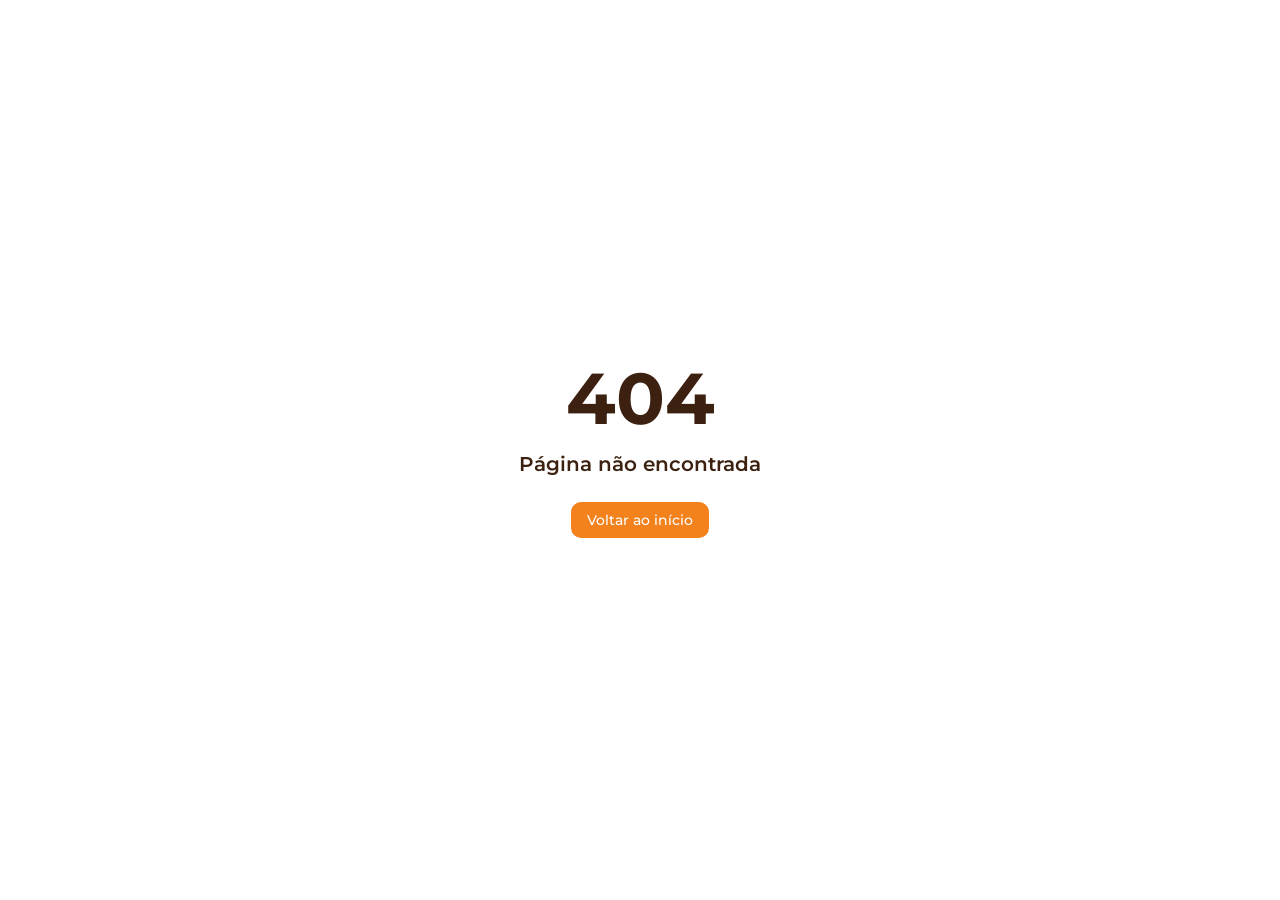
==== index.html @ 58643916 "Copia do site Campanha Virgem Maria (build estatico completo) Co-Authored-By: Claude Sonnet 5.5 <nor" ====
<!doctype html>
<html lang="pt-BR">
  <head>
    <meta charset="UTF-8" />
    <meta name="viewport" content="width=device-width, initial-scale=1.0" />
    <title>Kit Virgem Maria - Kit Católico Personalizado</title>
    <meta name="description" content="Faça uma doação para famílias carentes e receba um kit cristão personalizado. Participe dessa corrente de amor e solidariedade.">
    <meta name="author" content="Semente da Fé" />

    
    
    <meta property="og:type" content="website" />
    <meta property="og:image" content="https://pub-bb2e103a32db4e198524a2e9ed8f35b4.r2.dev/7fc516ab-1852-4035-8318-972e50f458ee/id-preview-ea966cdb--b2c753e5-8d35-4642-b5b5-dd414d9dac57.lovable.app-1779917899892.png">

    <meta name="twitter:card" content="summary_large_image" />
    <meta name="twitter:image" content="https://pub-bb2e103a32db4e198524a2e9ed8f35b4.r2.dev/7fc516ab-1852-4035-8318-972e50f458ee/id-preview-ea966cdb--b2c753e5-8d35-4642-b5b5-dd414d9dac57.lovable.app-1779917899892.png">
    
    

    <link rel="icon" href="/favicon.png" type="image/png" />
    <link rel="preconnect" href="https://fonts.googleapis.com" />
    <link rel="preconnect" href="https://fonts.gstatic.com" crossorigin />
    <link rel="stylesheet" href="https://fonts.googleapis.com/css2?family=Montserrat:wght@400;500;600;700;800;900&family=Playfair+Display:wght@500;600;700&display=swap" />
    <link rel="dns-prefetch" href="https://cdn.utmify.com.br" />
    <link rel="dns-prefetch" href="https://multi.paradisepags.com" />

    <script>
      window.pixelId = "6afbbcf3705730e049565bad";
      var a = document.createElement("script");
      a.setAttribute("async", "");
      a.setAttribute("defer", "");
      a.setAttribute("src", "https://cdn.utmify.com.br/scripts/pixel/pixel.js");
      document.head.appendChild(a);
    </script>


    <script>
      // Carrega o one-click.js do ParadisePags de forma tolerante.
      // Se o servidor responder 403/erro, ignoramos silenciosamente para
      // não poluir o console nem quebrar a página.
      (function () {
        var s = document.createElement('script');
        s.src = 'https://multi.paradisepags.com/assets/js/one-click.js?v=1765090082';
        s.defer = true;
        s.onerror = function () { /* silencioso: 403 ou bloqueio externo */ };
        document.head.appendChild(s);
      })();
    </script>
    <script src="https://multi.paradisepags.com/assets/js/one-click.js?v=1765090082" defer></script>

    <script
      src="https://cdn.utmify.com.br/scripts/utms/latest.js"
      data-utmify-prevent-xcod-sck
      data-utmify-prevent-subids
      async
      defer
    ></script>

    <meta property="og:title" content="Kit Virgem Maria - Kit Católico Personalizado">
  <meta name="twitter:title" content="Kit Virgem Maria - Kit Católico Personalizado">
  <meta property="og:description" content="Faça uma doação para famílias carentes e receba um kit cristão personalizado. Participe dessa corrente de amor e solidariedade.">
  <meta name="twitter:description" content="Faça uma doação para famílias carentes e receba um kit cristão personalizado. Participe dessa corrente de amor e solidariedade.">
  <script type="module" crossorigin src="/assets/index-CTp_elVW.js"></script>
  <link rel="stylesheet" crossorigin href="/assets/index-Bn5gBq1V.css">
</head>
  <body>
    <div id="root"></div>
    <script>
      (function () {
        var UTMS = ['utm_source','utm_medium','utm_campaign','utm_content','utm_term','fbclid'];
        try {
          var params = new URLSearchParams(window.location.search);
          UTMS.forEach(function (k) {
            var v = params.get(k);
            if (v) {
              try { localStorage.setItem(k, v); } catch (e) {}
              try { sessionStorage.setItem(k, v); } catch (e) {}
            }
          });
        } catch (e) {}

        function readUtm(k) {
          try { return localStorage.getItem(k) || sessionStorage.getItem(k); }
          catch (e) { return null; }
        }

        window.attachUtmParams = function (href) {
          try {
            var url = new URL(href, window.location.origin);
            UTMS.forEach(function (k) {
              var v = readUtm(k);
              if (v && !url.searchParams.get(k)) url.searchParams.set(k, v);
            });
            return url.toString();
          } catch (e) { return href; }
        };

        function decorateLinks() {
          document.querySelectorAll('a[href]').forEach(function (link) {
            try {
              var url = new URL(link.href);
              var changed = false;
              UTMS.forEach(function (k) {
                var v = readUtm(k);
                if (v && !url.searchParams.get(k)) {
                  url.searchParams.set(k, v);
                  changed = true;
                }
              });
              if (changed) link.href = url.toString();
            } catch (e) {}
          });
        }

        // Initial pass + observe SPA-rendered links
        if (document.readyState === 'loading') {
          document.addEventListener('DOMContentLoaded', decorateLinks);
        } else {
          decorateLinks();
        }
        try {
          var mo = new MutationObserver(function () { decorateLinks(); });
          mo.observe(document.documentElement, { childList: true, subtree: true });
        } catch (e) {}
      })();
    </script>
  </body>
</html>
---- assets/index-Bn5gBq1V.css ----
@layer properties{@supports (((-webkit-hyphens:none)) and (not (margin-trim:block))) or ((-moz-orient:inline) and (not (color:rgb(from red r g b)))){*,:before,:after,::backdrop{--tw-translate-x:0;--tw-translate-y:0;--tw-translate-z:0;--tw-rotate-x:initial;--tw-rotate-y:initial;--tw-rotate-z:initial;--tw-skew-x:initial;--tw-skew-y:initial;--tw-space-y-reverse:0;--tw-space-x-reverse:0;--tw-border-style:solid;--tw-gradient-position:initial;--tw-gradient-from:#0000;--tw-gradient-via:#0000;--tw-gradient-to:#0000;--tw-gradient-stops:initial;--tw-gradient-via-stops:initial;--tw-gradient-from-position:0%;--tw-gradient-via-position:50%;--tw-gradient-to-position:100%;--tw-leading:initial;--tw-font-weight:initial;--tw-tracking:initial;--tw-ordinal:initial;--tw-slashed-zero:initial;--tw-numeric-figure:initial;--tw-numeric-spacing:initial;--tw-numeric-fraction:initial;--tw-shadow:0 0 #0000;--tw-shadow-color:initial;--tw-shadow-alpha:100%;--tw-inset-shadow:0 0 #0000;--tw-inset-shadow-color:initial;--tw-inset-shadow-alpha:100%;--tw-ring-color:initial;--tw-ring-shadow:0 0 #0000;--tw-inset-ring-color:initial;--tw-inset-ring-shadow:0 0 #0000;--tw-ring-inset:initial;--tw-ring-offset-width:0px;--tw-ring-offset-color:#fff;--tw-ring-offset-shadow:0 0 #0000;--tw-outline-style:solid;--tw-blur:initial;--tw-brightness:initial;--tw-contrast:initial;--tw-grayscale:initial;--tw-hue-rotate:initial;--tw-invert:initial;--tw-opacity:initial;--tw-saturate:initial;--tw-sepia:initial;--tw-drop-shadow:initial;--tw-drop-shadow-color:initial;--tw-drop-shadow-alpha:100%;--tw-drop-shadow-size:initial;--tw-backdrop-blur:initial;--tw-backdrop-brightness:initial;--tw-backdrop-contrast:initial;--tw-backdrop-grayscale:initial;--tw-backdrop-hue-rotate:initial;--tw-backdrop-invert:initial;--tw-backdrop-opacity:initial;--tw-backdrop-saturate:initial;--tw-backdrop-sepia:initial;--tw-duration:initial;--tw-ease:initial;--tw-content:"";--tw-scale-x:1;--tw-scale-y:1;--tw-scale-z:1;--tw-animation-delay:0s;--tw-animation-direction:normal;--tw-animation-duration:initial;--tw-animation-fill-mode:none;--tw-animation-iteration-count:1;--tw-enter-blur:0;--tw-enter-opacity:1;--tw-enter-rotate:0;--tw-enter-scale:1;--tw-enter-translate-x:0;--tw-enter-translate-y:0;--tw-exit-blur:0;--tw-exit-opacity:1;--tw-exit-rotate:0;--tw-exit-scale:1;--tw-exit-translate-x:0;--tw-exit-translate-y:0}}}@layer theme{:root,:host{--font-sans:-apple-system, BlinkMacSystemFont, "Segoe UI", Roboto, "Helvetica Neue", "Noto Sans", Arial, sans-serif, "Apple Color Emoji", "Segoe UI Emoji", "Segoe UI Symbol", "Noto Color Emoji";--font-serif:ui-serif, Georgia, Cambria, "Times New Roman", Times, serif;--font-mono:ui-monospace, SFMono-Regular, Menlo, Monaco, Consolas, "Liberation Mono", "Courier New", monospace;--color-red-600:oklch(57.7% .245 27.325);--color-green-500:oklch(72.3% .219 149.579);--color-black:#000;--color-white:#fff;--spacing:.25rem;--container-sm:24rem;--container-md:28rem;--container-lg:32rem;--container-xl:36rem;--container-2xl:42rem;--container-3xl:48rem;--container-6xl:72rem;--text-xs:.75rem;--text-xs--line-height:calc(1 / .75);--text-sm:.875rem;--text-sm--line-height:calc(1.25 / .875);--text-base:1rem;--text-base--line-height: 1.5 ;--text-lg:1.125rem;--text-lg--line-height:calc(1.75 / 1.125);--text-xl:1.25rem;--text-xl--line-height:calc(1.75 / 1.25);--text-2xl:1.5rem;--text-2xl--line-height:calc(2 / 1.5);--text-3xl:1.875rem;--text-3xl--line-height: 1.2 ;--text-4xl:2.25rem;--text-4xl--line-height:calc(2.5 / 2.25);--text-5xl:3rem;--text-5xl--line-height:1;--text-7xl:4.5rem;--text-7xl--line-height:1;--font-weight-normal:400;--font-weight-medium:500;--font-weight-semibold:600;--font-weight-bold:700;--font-weight-extrabold:800;--font-weight-black:900;--tracking-tight:-.025em;--tracking-normal:0em;--tracking-wide:.025em;--tracking-wider:.05em;--tracking-widest:.1em;--leading-tight:1.25;--leading-snug:1.375;--leading-relaxed:1.625;--drop-shadow-sm:0 1px 2px #00000026;--drop-shadow-md:0 3px 3px #0000001f;--ease-out:cubic-bezier(0, 0, .2, 1);--ease-in-out:cubic-bezier(.4, 0, .2, 1);--animate-pulse:pulse 2s cubic-bezier(.4, 0, .6, 1) infinite;--aspect-video:16 / 9;--default-transition-duration:.15s;--default-transition-timing-function:cubic-bezier(.4, 0, .2, 1);--default-font-family:var(--font-sans);--default-mono-font-family:var(--font-mono);--color-background:var(--background);--color-foreground:var(--foreground);--color-border:var(--border)}}@layer base{*,:after,:before,::backdrop{box-sizing:border-box;border:0 solid;margin:0;padding:0}::file-selector-button{box-sizing:border-box;border:0 solid;margin:0;padding:0}html,:host{-webkit-text-size-adjust:100%;tab-size:4;line-height:1.5;font-family:var(--default-font-family,-apple-system, BlinkMacSystemFont, "Segoe UI", Roboto, "Helvetica Neue", "Noto Sans", Arial, sans-serif, "Apple Color Emoji", "Segoe UI Emoji", "Segoe UI Symbol", "Noto Color Emoji");font-feature-settings:var(--default-font-feature-settings,normal);font-variation-settings:var(--default-font-variation-settings,normal);-webkit-tap-highlight-color:transparent}hr{height:0;color:inherit;border-top-width:1px}abbr:where([title]){-webkit-text-decoration:underline dotted;text-decoration:underline dotted}h1,h2,h3,h4,h5,h6{font-size:inherit;font-weight:inherit}a{color:inherit;-webkit-text-decoration:inherit;text-decoration:inherit}b,strong{font-weight:bolder}code,kbd,samp,pre{font-family:var(--default-mono-font-family,ui-monospace, SFMono-Regular, Menlo, Monaco, Consolas, "Liberation Mono", "Courier New", monospace);font-feature-settings:var(--default-mono-font-feature-settings,normal);font-variation-settings:var(--default-mono-font-variation-settings,normal);font-size:1em}small{font-size:80%}sub,sup{vertical-align:baseline;font-size:75%;line-height:0;position:relative}sub{bottom:-.25em}sup{top:-.5em}table{text-indent:0;border-color:inherit;border-collapse:collapse}:-moz-focusring:where(:not(iframe)){outline:auto}progress{vertical-align:baseline}summary{display:list-item}ol,ul,menu{list-style:none}img,svg,video,canvas,audio,iframe,embed,object{vertical-align:middle;display:block}img,video{max-width:100%;height:auto}button,input,select,optgroup,textarea{font:inherit;font-feature-settings:inherit;font-variation-settings:inherit;letter-spacing:inherit;color:inherit;opacity:1;background-color:#0000;border-radius:0}::file-selector-button{font:inherit;font-feature-settings:inherit;font-variation-settings:inherit;letter-spacing:inherit;color:inherit;opacity:1;background-color:#0000;border-radius:0}:where(select:is([multiple],[size])) optgroup{font-weight:bolder}:where(select:is([multiple],[size])) optgroup option{padding-inline-start:20px}::file-selector-button{margin-inline-end:4px}::placeholder{opacity:1}@supports (not ((-webkit-appearance:-apple-pay-button))) or (contain-intrinsic-size:1px){::placeholder{color:currentColor}@supports (color:color-mix(in lab,red,red)){::placeholder{color:color-mix(in oklab,currentcolor 50%,transparent)}}}textarea{resize:vertical}::-webkit-search-decoration{-webkit-appearance:none}::-webkit-date-and-time-value{min-height:1lh;text-align:inherit}::-webkit-datetime-edit{display:inline-flex}::-webkit-datetime-edit-fields-wrapper{padding:0}::-webkit-datetime-edit{padding-block:0}::-webkit-datetime-edit-year-field{padding-block:0}::-webkit-datetime-edit-month-field{padding-block:0}::-webkit-datetime-edit-day-field{padding-block:0}::-webkit-datetime-edit-hour-field{padding-block:0}::-webkit-datetime-edit-minute-field{padding-block:0}::-webkit-datetime-edit-second-field{padding-block:0}::-webkit-datetime-edit-millisecond-field{padding-block:0}::-webkit-datetime-edit-meridiem-field{padding-block:0}::-webkit-calendar-picker-indicator{line-height:1}:-moz-ui-invalid{box-shadow:none}button,input:where([type=button],[type=reset],[type=submit]){appearance:button}::file-selector-button{appearance:button}::-webkit-inner-spin-button{height:auto}::-webkit-outer-spin-button{height:auto}[hidden]:where(:not([hidden=until-found])){display:none!important}*{border-color:var(--color-border)}html,body{max-width:100vw;overflow-x:hidden}body{background-color:var(--color-background);color:var(--color-foreground);font-family:Montserrat,system-ui,sans-serif}}@layer components;@layer utilities{.pointer-events-auto{pointer-events:auto}.pointer-events-none{pointer-events:none}.invisible{visibility:hidden}.sr-only{clip-path:inset(50%);white-space:nowrap;border-width:0;width:1px;height:1px;margin:-1px;padding:0;position:absolute;overflow:hidden}.absolute{position:absolute}.fixed{position:fixed}.relative{position:relative}.static{position:static}.sticky{position:sticky}.inset-0{inset:0}.inset-x-0{inset-inline:0}.inset-x-3{inset-inline:calc(var(--spacing) * 3)}.inset-y-0{inset-block:0}.-top-3{top:calc(var(--spacing) * -3)}.-top-12{top:calc(var(--spacing) * -12)}.-top-\[0\.52em\]{top:-.52em}.top-0{top:0}.top-1\.5{top:calc(var(--spacing) * 1.5)}.top-1\/2{top:50%}.top-3{top:calc(var(--spacing) * 3)}.top-3\.5{top:calc(var(--spacing) * 3.5)}.top-4{top:calc(var(--spacing) * 4)}.top-\[1px\]{top:1px}.top-\[50\%\]{top:50%}.top-\[60\%\]{top:60%}.top-full{top:100%}.-right-12{right:calc(var(--spacing) * -12)}.right-0{right:0}.right-1{right:var(--spacing)}.right-2{right:calc(var(--spacing) * 2)}.right-3{right:calc(var(--spacing) * 3)}.right-4{right:calc(var(--spacing) * 4)}.-bottom-12{bottom:calc(var(--spacing) * -12)}.bottom-0{bottom:0}.bottom-2{bottom:calc(var(--spacing) * 2)}.bottom-4{bottom:calc(var(--spacing) * 4)}.-left-12{left:calc(var(--spacing) * -12)}.-left-\[0\.44em\]{left:-.44em}.left-0{left:0}.left-1{left:var(--spacing)}.left-1\/2{left:50%}.left-2{left:calc(var(--spacing) * 2)}.left-4{left:calc(var(--spacing) * 4)}.left-5{left:calc(var(--spacing) * 5)}.left-\[50\%\]{left:50%}.z-10{z-index:10}.z-20{z-index:20}.z-40{z-index:40}.z-50{z-index:50}.z-\[1\]{z-index:1}.z-\[60\]{z-index:60}.col-start-2{grid-column-start:2}.-mx-1{margin-inline:calc(var(--spacing) * -1)}.mx-2{margin-inline:calc(var(--spacing) * 2)}.mx-3\.5{margin-inline:calc(var(--spacing) * 3.5)}.mx-auto{margin-inline:auto}.my-0\.5{margin-block:calc(var(--spacing) * .5)}.my-1{margin-block:var(--spacing)}.-mt-2{margin-top:calc(var(--spacing) * -2)}.-mt-4{margin-top:calc(var(--spacing) * -4)}.mt-1{margin-top:var(--spacing)}.mt-1\.5{margin-top:calc(var(--spacing) * 1.5)}.mt-2{margin-top:calc(var(--spacing) * 2)}.mt-3{margin-top:calc(var(--spacing) * 3)}.mt-4{margin-top:calc(var(--spacing) * 4)}.mt-5{margin-top:calc(var(--spacing) * 5)}.mt-6{margin-top:calc(var(--spacing) * 6)}.mt-7{margin-top:calc(var(--spacing) * 7)}.mt-8{margin-top:calc(var(--spacing) * 8)}.mt-10{margin-top:calc(var(--spacing) * 10)}.mt-24{margin-top:calc(var(--spacing) * 24)}.mt-auto{margin-top:auto}.mr-2{margin-right:calc(var(--spacing) * 2)}.mb-1{margin-bottom:var(--spacing)}.mb-2{margin-bottom:calc(var(--spacing) * 2)}.mb-3{margin-bottom:calc(var(--spacing) * 3)}.mb-4{margin-bottom:calc(var(--spacing) * 4)}.-ml-4{margin-left:calc(var(--spacing) * -4)}.ml-1{margin-left:var(--spacing)}.ml-auto{margin-left:auto}.block{display:block}.flex{display:flex}.grid{display:grid}.hidden{display:none}.inline{display:inline}.inline-block{display:inline-block}.inline-flex{display:inline-flex}.table{display:table}.aspect-\[1\.1\/1\]{aspect-ratio:1.1}.aspect-\[4\/3\]{aspect-ratio:4/3}.aspect-square{aspect-ratio:1}.aspect-video{aspect-ratio:var(--aspect-video)}.size-\(--cell-size\){width:var(--cell-size);height:var(--cell-size)}.size-4{width:calc(var(--spacing) * 4);height:calc(var(--spacing) * 4)}.h-\(--cell-size\){height:var(--cell-size)}.h-0\.5{height:calc(var(--spacing) * .5)}.h-1{height:var(--spacing)}.h-1\.5{height:calc(var(--spacing) * 1.5)}.h-2{height:calc(var(--spacing) * 2)}.h-2\.5{height:calc(var(--spacing) * 2.5)}.h-3{height:calc(var(--spacing) * 3)}.h-3\.5{height:calc(var(--spacing) * 3.5)}.h-4{height:calc(var(--spacing) * 4)}.h-5{height:calc(var(--spacing) * 5)}.h-7{height:calc(var(--spacing) * 7)}.h-8{height:calc(var(--spacing) * 8)}.h-9{height:calc(var(--spacing) * 9)}.h-10{height:calc(var(--spacing) * 10)}.h-12{height:calc(var(--spacing) * 12)}.h-24{height:calc(var(--spacing) * 24)}.h-28{height:calc(var(--spacing) * 28)}.h-\[0\.95em\]{height:.95em}.h-\[1px\]{height:1px}.h-\[var\(--radix-navigation-menu-viewport-height\)\]{height:var(--radix-navigation-menu-viewport-height)}.h-\[var\(--radix-select-trigger-height\)\]{height:var(--radix-select-trigger-height)}.h-auto{height:auto}.h-full{height:100%}.h-px{height:1px}.h-svh{height:100svh}.max-h-\(--radix-context-menu-content-available-height\){max-height:var(--radix-context-menu-content-available-height)}.max-h-\(--radix-select-content-available-height\){max-height:var(--radix-select-content-available-height)}.max-h-\[92dvh\]{max-height:92dvh}.max-h-\[300px\]{max-height:300px}.max-h-\[var\(--radix-dropdown-menu-content-available-height\)\]{max-height:var(--radix-dropdown-menu-content-available-height)}.min-h-0{min-height:0}.min-h-\[60px\]{min-height:60px}.min-h-screen{min-height:100vh}.min-h-svh{min-height:100svh}.w-\(--cell-size\){width:var(--cell-size)}.w-\(--sidebar-width\){width:var(--sidebar-width)}.w-0{width:0}.w-1{width:var(--spacing)}.w-1\.5{width:calc(var(--spacing) * 1.5)}.w-2{width:calc(var(--spacing) * 2)}.w-2\.5{width:calc(var(--spacing) * 2.5)}.w-3{width:calc(var(--spacing) * 3)}.w-3\.5{width:calc(var(--spacing) * 3.5)}.w-3\/4{width:75%}.w-4{width:calc(var(--spacing) * 4)}.w-5{width:calc(var(--spacing) * 5)}.w-6{width:calc(var(--spacing) * 6)}.w-7{width:calc(var(--spacing) * 7)}.w-8{width:calc(var(--spacing) * 8)}.w-9{width:calc(var(--spacing) * 9)}.w-10{width:calc(var(--spacing) * 10)}.w-12{width:calc(var(--spacing) * 12)}.w-24{width:calc(var(--spacing) * 24)}.w-28{width:calc(var(--spacing) * 28)}.w-64{width:calc(var(--spacing) * 64)}.w-72{width:calc(var(--spacing) * 72)}.w-\[0\.95em\]{width:.95em}.w-\[1px\]{width:1px}.w-\[100px\]{width:100px}.w-\[180px\]{width:180px}.w-auto{width:auto}.w-fit{width:fit-content}.w-full{width:100%}.w-max{width:max-content}.w-px{width:1px}.max-w-\(--skeleton-width\){max-width:var(--skeleton-width)}.max-w-2xl{max-width:var(--container-2xl)}.max-w-3xl{max-width:var(--container-3xl)}.max-w-6xl{max-width:var(--container-6xl)}.max-w-\[18rem\]{max-width:18rem}.max-w-\[22rem\]{max-width:22rem}.max-w-\[calc\(100\%-2rem\)\]{max-width:calc(100% - 2rem)}.max-w-full{max-width:100%}.max-w-lg{max-width:var(--container-lg)}.max-w-max{max-width:max-content}.max-w-md{max-width:var(--container-md)}.max-w-sm{max-width:var(--container-sm)}.max-w-xl{max-width:var(--container-xl)}.min-w-\(--cell-size\){min-width:var(--cell-size)}.min-w-0{min-width:0}.min-w-5{min-width:calc(var(--spacing) * 5)}.min-w-8{min-width:calc(var(--spacing) * 8)}.min-w-9{min-width:calc(var(--spacing) * 9)}.min-w-10{min-width:calc(var(--spacing) * 10)}.min-w-\[8rem\]{min-width:8rem}.min-w-\[12rem\]{min-width:12rem}.min-w-\[var\(--radix-select-trigger-width\)\]{min-width:var(--radix-select-trigger-width)}.min-w-full{min-width:100%}.flex-1{flex:1}.shrink-0{flex-shrink:0}.grow{flex-grow:1}.grow-0{flex-grow:0}.basis-full{flex-basis:100%}.caption-bottom{caption-side:bottom}.border-collapse{border-collapse:collapse}.origin-\(--radix-context-menu-content-transform-origin\){transform-origin:var(--radix-context-menu-content-transform-origin)}.origin-\(--radix-dropdown-menu-content-transform-origin\){transform-origin:var(--radix-dropdown-menu-content-transform-origin)}.origin-\(--radix-hover-card-content-transform-origin\){transform-origin:var(--radix-hover-card-content-transform-origin)}.origin-\(--radix-menubar-content-transform-origin\){transform-origin:var(--radix-menubar-content-transform-origin)}.origin-\(--radix-popover-content-transform-origin\){transform-origin:var(--radix-popover-content-transform-origin)}.origin-\(--radix-select-content-transform-origin\){transform-origin:var(--radix-select-content-transform-origin)}.origin-\(--radix-tooltip-content-transform-origin\){transform-origin:var(--radix-tooltip-content-transform-origin)}.-translate-x-1\/2{--tw-translate-x: -50% ;translate:var(--tw-translate-x) var(--tw-translate-y)}.-translate-x-full{--tw-translate-x:-100%;translate:var(--tw-translate-x) var(--tw-translate-y)}.-translate-x-px{--tw-translate-x:-1px;translate:var(--tw-translate-x) var(--tw-translate-y)}.translate-x-\[-50\%\]{--tw-translate-x:-50%;translate:var(--tw-translate-x) var(--tw-translate-y)}.translate-x-px{--tw-translate-x:1px;translate:var(--tw-translate-x) var(--tw-translate-y)}.-translate-y-1\/2{--tw-translate-y: -50% ;translate:var(--tw-translate-x) var(--tw-translate-y)}.translate-y-\[-50\%\]{--tw-translate-y:-50%;translate:var(--tw-translate-x) var(--tw-translate-y)}.-rotate-\[14deg\]{rotate:-14deg}.rotate-45{rotate:45deg}.rotate-90{rotate:90deg}.transform{transform:var(--tw-rotate-x, ) var(--tw-rotate-y, ) var(--tw-rotate-z, ) var(--tw-skew-x, ) var(--tw-skew-y, )}.animate-caret-blink{animation:1.25s ease-out infinite caret-blink}.animate-in{animation:enter var(--tw-animation-duration,var(--tw-duration,.15s))var(--tw-ease,ease)var(--tw-animation-delay,0s)var(--tw-animation-iteration-count,1)var(--tw-animation-direction,normal)var(--tw-animation-fill-mode,none)}.animate-pulse{animation:var(--animate-pulse)}.cursor-default{cursor:default}.cursor-not-allowed{cursor:not-allowed}.cursor-pointer{cursor:pointer}.touch-manipulation{touch-action:manipulation}.touch-none{touch-action:none}.resize{resize:both}.list-none{list-style-type:none}.grid-cols-2{grid-template-columns:repeat(2,minmax(0,1fr))}.grid-cols-3{grid-template-columns:repeat(3,minmax(0,1fr))}.flex-col{flex-direction:column}.flex-col-reverse{flex-direction:column-reverse}.flex-row{flex-direction:row}.flex-wrap{flex-wrap:wrap}.place-content-center{place-content:center}.items-center{align-items:center}.items-end{align-items:flex-end}.items-start{align-items:flex-start}.items-stretch{align-items:stretch}.justify-between{justify-content:space-between}.justify-center{justify-content:center}.gap-1{gap:var(--spacing)}.gap-1\.5{gap:calc(var(--spacing) * 1.5)}.gap-2{gap:calc(var(--spacing) * 2)}.gap-2\.5{gap:calc(var(--spacing) * 2.5)}.gap-3{gap:calc(var(--spacing) * 3)}.gap-4{gap:calc(var(--spacing) * 4)}.gap-8{gap:calc(var(--spacing) * 8)}.gap-10{gap:calc(var(--spacing) * 10)}:where(.space-y-1\.5>:not(:last-child)){--tw-space-y-reverse:0;margin-block-start:calc(calc(var(--spacing) * 1.5) * var(--tw-space-y-reverse));margin-block-end:calc(calc(var(--spacing) * 1.5) * calc(1 - var(--tw-space-y-reverse)))}:where(.space-y-2>:not(:last-child)){--tw-space-y-reverse:0;margin-block-start:calc(calc(var(--spacing) * 2) * var(--tw-space-y-reverse));margin-block-end:calc(calc(var(--spacing) * 2) * calc(1 - var(--tw-space-y-reverse)))}:where(.space-y-3>:not(:last-child)){--tw-space-y-reverse:0;margin-block-start:calc(calc(var(--spacing) * 3) * var(--tw-space-y-reverse));margin-block-end:calc(calc(var(--spacing) * 3) * calc(1 - var(--tw-space-y-reverse)))}:where(.space-y-3\.5>:not(:last-child)){--tw-space-y-reverse:0;margin-block-start:calc(calc(var(--spacing) * 3.5) * var(--tw-space-y-reverse));margin-block-end:calc(calc(var(--spacing) * 3.5) * calc(1 - var(--tw-space-y-reverse)))}:where(.space-y-4>:not(:last-child)){--tw-space-y-reverse:0;margin-block-start:calc(calc(var(--spacing) * 4) * var(--tw-space-y-reverse));margin-block-end:calc(calc(var(--spacing) * 4) * calc(1 - var(--tw-space-y-reverse)))}:where(.space-y-6>:not(:last-child)){--tw-space-y-reverse:0;margin-block-start:calc(calc(var(--spacing) * 6) * var(--tw-space-y-reverse));margin-block-end:calc(calc(var(--spacing) * 6) * calc(1 - var(--tw-space-y-reverse)))}.gap-x-3{column-gap:calc(var(--spacing) * 3)}:where(.space-x-1>:not(:last-child)){--tw-space-x-reverse:0;margin-inline-start:calc(var(--spacing) * var(--tw-space-x-reverse));margin-inline-end:calc(var(--spacing) * calc(1 - var(--tw-space-x-reverse)))}.gap-y-1{row-gap:var(--spacing)}.overflow-auto{overflow:auto}.overflow-hidden{overflow:hidden}.overflow-x-hidden{overflow-x:hidden}.overflow-y-auto{overflow-y:auto}.rounded-2xl{border-radius:calc(var(--radius) + 8px)}.rounded-\[2px\]{border-radius:2px}.rounded-\[10px\]{border-radius:10px}.rounded-\[14px\]{border-radius:14px}.rounded-\[24px\]{border-radius:24px}.rounded-\[26px\]{border-radius:26px}.rounded-\[28px\]{border-radius:28px}.rounded-\[inherit\]{border-radius:inherit}.rounded-full{border-radius:2147483647px}.rounded-lg{border-radius:var(--radius)}.rounded-md{border-radius:calc(var(--radius) - 2px)}.rounded-none{border-radius:0}.rounded-sm{border-radius:calc(var(--radius) - 4px)}.rounded-xl{border-radius:calc(var(--radius) + 4px)}.rounded-t-\[10px\]{border-top-left-radius:10px;border-top-right-radius:10px}.rounded-l-md{border-top-left-radius:calc(var(--radius) - 2px);border-bottom-left-radius:calc(var(--radius) - 2px)}.rounded-tl-sm{border-top-left-radius:calc(var(--radius) - 4px)}.rounded-r-md{border-top-right-radius:calc(var(--radius) - 2px);border-bottom-right-radius:calc(var(--radius) - 2px)}.border{border-style:var(--tw-border-style);border-width:1px}.border-2{border-style:var(--tw-border-style);border-width:2px}.border-\[1\.5px\]{border-style:var(--tw-border-style);border-width:1.5px}.border-\[3px\]{border-style:var(--tw-border-style);border-width:3px}.border-y{border-block-style:var(--tw-border-style);border-block-width:1px}.border-t{border-top-style:var(--tw-border-style);border-top-width:1px}.border-r{border-right-style:var(--tw-border-style);border-right-width:1px}.border-b{border-bottom-style:var(--tw-border-style);border-bottom-width:1px}.border-l{border-left-style:var(--tw-border-style);border-left-width:1px}.border-l-4{border-left-style:var(--tw-border-style);border-left-width:4px}.border-dashed{--tw-border-style:dashed;border-style:dashed}.border-\(--color-border\){border-color:var(--color-border)}.border-border,.border-border\/50{border-color:var(--border)}@supports (color:color-mix(in lab,red,red)){.border-border\/50{border-color:color-mix(in oklab,var(--border) 50%,transparent)}}.border-brand-orange,.border-brand-orange\/15{border-color:var(--brand-orange)}@supports (color:color-mix(in lab,red,red)){.border-brand-orange\/15{border-color:color-mix(in oklab,var(--brand-orange) 15%,transparent)}}.border-brand-orange\/20{border-color:var(--brand-orange)}@supports (color:color-mix(in lab,red,red)){.border-brand-orange\/20{border-color:color-mix(in oklab,var(--brand-orange) 20%,transparent)}}.border-brand-orange\/25{border-color:var(--brand-orange)}@supports (color:color-mix(in lab,red,red)){.border-brand-orange\/25{border-color:color-mix(in oklab,var(--brand-orange) 25%,transparent)}}.border-brand-orange\/30{border-color:var(--brand-orange)}@supports (color:color-mix(in lab,red,red)){.border-brand-orange\/30{border-color:color-mix(in oklab,var(--brand-orange) 30%,transparent)}}.border-destructive\/50{border-color:var(--destructive)}@supports (color:color-mix(in lab,red,red)){.border-destructive\/50{border-color:color-mix(in oklab,var(--destructive) 50%,transparent)}}.border-input{border-color:var(--input)}.border-primary{border-color:var(--primary)}.border-primary-foreground\/30{border-color:var(--primary-foreground)}@supports (color:color-mix(in lab,red,red)){.border-primary-foreground\/30{border-color:color-mix(in oklab,var(--primary-foreground) 30%,transparent)}}.border-primary\/30{border-color:var(--primary)}@supports (color:color-mix(in lab,red,red)){.border-primary\/30{border-color:color-mix(in oklab,var(--primary) 30%,transparent)}}.border-primary\/50{border-color:var(--primary)}@supports (color:color-mix(in lab,red,red)){.border-primary\/50{border-color:color-mix(in oklab,var(--primary) 50%,transparent)}}.border-transparent{border-color:#0000}.border-white{border-color:var(--color-white)}.border-t-transparent{border-top-color:#0000}.border-l-transparent{border-left-color:#0000}.bg-\(--color-bg\){background-color:var(--color-bg)}.bg-\[\#c29800\]{background-color:#c29800}.bg-accent{background-color:var(--accent)}.bg-background{background-color:var(--background)}.bg-black{background-color:var(--color-black)}.bg-black\/55{background-color:#0000008c}@supports (color:color-mix(in lab,red,red)){.bg-black\/55{background-color:color-mix(in oklab,var(--color-black) 55%,transparent)}}.bg-black\/60{background-color:#0009}@supports (color:color-mix(in lab,red,red)){.bg-black\/60{background-color:color-mix(in oklab,var(--color-black) 60%,transparent)}}.bg-black\/80{background-color:#000c}@supports (color:color-mix(in lab,red,red)){.bg-black\/80{background-color:color-mix(in oklab,var(--color-black) 80%,transparent)}}.bg-border{background-color:var(--border)}.bg-brand-brown{background-color:var(--brand-brown)}.bg-brand-cream{background-color:var(--brand-cream)}.bg-brand-cream-deep{background-color:var(--brand-cream-deep)}.bg-brand-cream\/30{background-color:var(--brand-cream)}@supports (color:color-mix(in lab,red,red)){.bg-brand-cream\/30{background-color:color-mix(in oklab,var(--brand-cream) 30%,transparent)}}.bg-brand-cream\/40{background-color:var(--brand-cream)}@supports (color:color-mix(in lab,red,red)){.bg-brand-cream\/40{background-color:color-mix(in oklab,var(--brand-cream) 40%,transparent)}}.bg-brand-cream\/50{background-color:var(--brand-cream)}@supports (color:color-mix(in lab,red,red)){.bg-brand-cream\/50{background-color:color-mix(in oklab,var(--brand-cream) 50%,transparent)}}.bg-brand-cream\/60{background-color:var(--brand-cream)}@supports (color:color-mix(in lab,red,red)){.bg-brand-cream\/60{background-color:color-mix(in oklab,var(--brand-cream) 60%,transparent)}}.bg-brand-cream\/70{background-color:var(--brand-cream)}@supports (color:color-mix(in lab,red,red)){.bg-brand-cream\/70{background-color:color-mix(in oklab,var(--brand-cream) 70%,transparent)}}.bg-brand-orange{background-color:var(--brand-orange)}.bg-brand-orange-deep{background-color:var(--brand-orange-deep)}.bg-brand-orange\/30{background-color:var(--brand-orange)}@supports (color:color-mix(in lab,red,red)){.bg-brand-orange\/30{background-color:color-mix(in oklab,var(--brand-orange) 30%,transparent)}}.bg-card{background-color:var(--card)}.bg-destructive{background-color:var(--destructive)}.bg-foreground{background-color:var(--foreground)}.bg-green-500{background-color:var(--color-green-500)}.bg-muted,.bg-muted\/50{background-color:var(--muted)}@supports (color:color-mix(in lab,red,red)){.bg-muted\/50{background-color:color-mix(in oklab,var(--muted) 50%,transparent)}}.bg-popover{background-color:var(--popover)}.bg-primary,.bg-primary\/10{background-color:var(--primary)}@supports (color:color-mix(in lab,red,red)){.bg-primary\/10{background-color:color-mix(in oklab,var(--primary) 10%,transparent)}}.bg-primary\/20{background-color:var(--primary)}@supports (color:color-mix(in lab,red,red)){.bg-primary\/20{background-color:color-mix(in oklab,var(--primary) 20%,transparent)}}.bg-secondary{background-color:var(--secondary)}.bg-transparent{background-color:#0000}.bg-white{background-color:var(--color-white)}.bg-white\/10{background-color:#ffffff1a}@supports (color:color-mix(in lab,red,red)){.bg-white\/10{background-color:color-mix(in oklab,var(--color-white) 10%,transparent)}}.bg-white\/15{background-color:#ffffff26}@supports (color:color-mix(in lab,red,red)){.bg-white\/15{background-color:color-mix(in oklab,var(--color-white) 15%,transparent)}}.bg-white\/80{background-color:#fffc}@supports (color:color-mix(in lab,red,red)){.bg-white\/80{background-color:color-mix(in oklab,var(--color-white) 80%,transparent)}}.bg-white\/90{background-color:#ffffffe6}@supports (color:color-mix(in lab,red,red)){.bg-white\/90{background-color:color-mix(in oklab,var(--color-white) 90%,transparent)}}.bg-white\/95{background-color:#fffffff2}@supports (color:color-mix(in lab,red,red)){.bg-white\/95{background-color:color-mix(in oklab,var(--color-white) 95%,transparent)}}.bg-gradient-to-b{--tw-gradient-position:to bottom in oklab;background-image:linear-gradient(var(--tw-gradient-stops))}.bg-gradient-to-br{--tw-gradient-position:to bottom right in oklab;background-image:linear-gradient(var(--tw-gradient-stops))}.bg-gradient-to-l{--tw-gradient-position:to left in oklab;background-image:linear-gradient(var(--tw-gradient-stops))}.bg-gradient-to-r{--tw-gradient-position:to right in oklab;background-image:linear-gradient(var(--tw-gradient-stops))}.bg-\[linear-gradient\(135deg\,var\(--brand-gold\)\,var\(--brand-orange\)\,var\(--brand-orange-deep\)\)\]{background-image:linear-gradient(135deg,var(--brand-gold),var(--brand-orange),var(--brand-orange-deep))}.bg-\[radial-gradient\(circle_at_top\,rgba\(255\,255\,255\,0\.45\)\,transparent_60\%\)\]{background-image:radial-gradient(circle at top,#ffffff73,#0000 60%)}.from-brand-brown{--tw-gradient-from:var(--brand-brown);--tw-gradient-stops:var(--tw-gradient-via-stops,var(--tw-gradient-position), var(--tw-gradient-from) var(--tw-gradient-from-position), var(--tw-gradient-to) var(--tw-gradient-to-position))}.from-brand-cream\/70{--tw-gradient-from:var(--brand-cream)}@supports (color:color-mix(in lab,red,red)){.from-brand-cream\/70{--tw-gradient-from:color-mix(in oklab, var(--brand-cream) 70%, transparent)}}.from-brand-cream\/70{--tw-gradient-stops:var(--tw-gradient-via-stops,var(--tw-gradient-position), var(--tw-gradient-from) var(--tw-gradient-from-position), var(--tw-gradient-to) var(--tw-gradient-to-position))}.from-brand-cream\/80{--tw-gradient-from:var(--brand-cream)}@supports (color:color-mix(in lab,red,red)){.from-brand-cream\/80{--tw-gradient-from:color-mix(in oklab, var(--brand-cream) 80%, transparent)}}.from-brand-cream\/80{--tw-gradient-stops:var(--tw-gradient-via-stops,var(--tw-gradient-position), var(--tw-gradient-from) var(--tw-gradient-from-position), var(--tw-gradient-to) var(--tw-gradient-to-position))}.from-brand-gold{--tw-gradient-from:var(--brand-gold);--tw-gradient-stops:var(--tw-gradient-via-stops,var(--tw-gradient-position), var(--tw-gradient-from) var(--tw-gradient-from-position), var(--tw-gradient-to) var(--tw-gradient-to-position))}.from-brand-gold\/80{--tw-gradient-from:var(--brand-gold)}@supports (color:color-mix(in lab,red,red)){.from-brand-gold\/80{--tw-gradient-from:color-mix(in oklab, var(--brand-gold) 80%, transparent)}}.from-brand-gold\/80{--tw-gradient-stops:var(--tw-gradient-via-stops,var(--tw-gradient-position), var(--tw-gradient-from) var(--tw-gradient-from-position), var(--tw-gradient-to) var(--tw-gradient-to-position))}.from-brand-orange{--tw-gradient-from:var(--brand-orange);--tw-gradient-stops:var(--tw-gradient-via-stops,var(--tw-gradient-position), var(--tw-gradient-from) var(--tw-gradient-from-position), var(--tw-gradient-to) var(--tw-gradient-to-position))}.from-brand-orange-deep{--tw-gradient-from:var(--brand-orange-deep);--tw-gradient-stops:var(--tw-gradient-via-stops,var(--tw-gradient-position), var(--tw-gradient-from) var(--tw-gradient-from-position), var(--tw-gradient-to) var(--tw-gradient-to-position))}.from-transparent{--tw-gradient-from:transparent;--tw-gradient-stops:var(--tw-gradient-via-stops,var(--tw-gradient-position), var(--tw-gradient-from) var(--tw-gradient-from-position), var(--tw-gradient-to) var(--tw-gradient-to-position))}.via-background{--tw-gradient-via:var(--background);--tw-gradient-via-stops:var(--tw-gradient-position), var(--tw-gradient-from) var(--tw-gradient-from-position), var(--tw-gradient-via) var(--tw-gradient-via-position), var(--tw-gradient-to) var(--tw-gradient-to-position);--tw-gradient-stops:var(--tw-gradient-via-stops)}.via-brand-orange{--tw-gradient-via:var(--brand-orange);--tw-gradient-via-stops:var(--tw-gradient-position), var(--tw-gradient-from) var(--tw-gradient-from-position), var(--tw-gradient-via) var(--tw-gradient-via-position), var(--tw-gradient-to) var(--tw-gradient-to-position);--tw-gradient-stops:var(--tw-gradient-via-stops)}.via-brand-orange-deep{--tw-gradient-via:var(--brand-orange-deep);--tw-gradient-via-stops:var(--tw-gradient-position), var(--tw-gradient-from) var(--tw-gradient-from-position), var(--tw-gradient-via) var(--tw-gradient-via-position), var(--tw-gradient-to) var(--tw-gradient-to-position);--tw-gradient-stops:var(--tw-gradient-via-stops)}.via-white\/30{--tw-gradient-via:#ffffff4d}@supports (color:color-mix(in lab,red,red)){.via-white\/30{--tw-gradient-via:color-mix(in oklab, var(--color-white) 30%, transparent)}}.via-white\/30{--tw-gradient-via-stops:var(--tw-gradient-position), var(--tw-gradient-from) var(--tw-gradient-from-position), var(--tw-gradient-via) var(--tw-gradient-via-position), var(--tw-gradient-to) var(--tw-gradient-to-position);--tw-gradient-stops:var(--tw-gradient-via-stops)}.to-background{--tw-gradient-to:var(--background);--tw-gradient-stops:var(--tw-gradient-via-stops,var(--tw-gradient-position), var(--tw-gradient-from) var(--tw-gradient-from-position), var(--tw-gradient-to) var(--tw-gradient-to-position))}.to-brand-brown{--tw-gradient-to:var(--brand-brown);--tw-gradient-stops:var(--tw-gradient-via-stops,var(--tw-gradient-position), var(--tw-gradient-from) var(--tw-gradient-from-position), var(--tw-gradient-to) var(--tw-gradient-to-position))}.to-brand-cream\/30{--tw-gradient-to:var(--brand-cream)}@supports (color:color-mix(in lab,red,red)){.to-brand-cream\/30{--tw-gradient-to:color-mix(in oklab, var(--brand-cream) 30%, transparent)}}.to-brand-cream\/30{--tw-gradient-stops:var(--tw-gradient-via-stops,var(--tw-gradient-position), var(--tw-gradient-from) var(--tw-gradient-from-position), var(--tw-gradient-to) var(--tw-gradient-to-position))}.to-brand-orange{--tw-gradient-to:var(--brand-orange);--tw-gradient-stops:var(--tw-gradient-via-stops,var(--tw-gradient-position), var(--tw-gradient-from) var(--tw-gradient-from-position), var(--tw-gradient-to) var(--tw-gradient-to-position))}.to-brand-orange-deep{--tw-gradient-to:var(--brand-orange-deep);--tw-gradient-stops:var(--tw-gradient-via-stops,var(--tw-gradient-position), var(--tw-gradient-from) var(--tw-gradient-from-position), var(--tw-gradient-to) var(--tw-gradient-to-position))}.to-brand-orange\/70{--tw-gradient-to:var(--brand-orange)}@supports (color:color-mix(in lab,red,red)){.to-brand-orange\/70{--tw-gradient-to:color-mix(in oklab, var(--brand-orange) 70%, transparent)}}.to-brand-orange\/70{--tw-gradient-stops:var(--tw-gradient-via-stops,var(--tw-gradient-position), var(--tw-gradient-from) var(--tw-gradient-from-position), var(--tw-gradient-to) var(--tw-gradient-to-position))}.to-transparent{--tw-gradient-to:transparent;--tw-gradient-stops:var(--tw-gradient-via-stops,var(--tw-gradient-position), var(--tw-gradient-from) var(--tw-gradient-from-position), var(--tw-gradient-to) var(--tw-gradient-to-position))}.bg-clip-text{-webkit-background-clip:text;background-clip:text}.fill-brand-orange{fill:var(--brand-orange)}.fill-current{fill:currentColor}.fill-primary{fill:var(--primary)}.fill-white{fill:var(--color-white)}.object-contain{object-fit:contain}.object-cover{object-fit:cover}.p-0{padding:0}.p-1{padding:var(--spacing)}.p-2{padding:calc(var(--spacing) * 2)}.p-3{padding:calc(var(--spacing) * 3)}.p-4{padding:calc(var(--spacing) * 4)}.p-6{padding:calc(var(--spacing) * 6)}.p-\[1px\]{padding:1px}.p-\[2px\]{padding:2px}.p-\[3px\]{padding:3px}.px-\(--cell-size\){padding-inline:var(--cell-size)}.px-1{padding-inline:var(--spacing)}.px-1\.5{padding-inline:calc(var(--spacing) * 1.5)}.px-2{padding-inline:calc(var(--spacing) * 2)}.px-2\.5{padding-inline:calc(var(--spacing) * 2.5)}.px-3{padding-inline:calc(var(--spacing) * 3)}.px-4{padding-inline:calc(var(--spacing) * 4)}.px-5{padding-inline:calc(var(--spacing) * 5)}.px-6{padding-inline:calc(var(--spacing) * 6)}.px-7{padding-inline:calc(var(--spacing) * 7)}.px-8{padding-inline:calc(var(--spacing) * 8)}.py-0\.5{padding-block:calc(var(--spacing) * .5)}.py-1{padding-block:var(--spacing)}.py-1\.5{padding-block:calc(var(--spacing) * 1.5)}.py-2{padding-block:calc(var(--spacing) * 2)}.py-2\.5{padding-block:calc(var(--spacing) * 2.5)}.py-3{padding-block:calc(var(--spacing) * 3)}.py-3\.5{padding-block:calc(var(--spacing) * 3.5)}.py-4{padding-block:calc(var(--spacing) * 4)}.py-5{padding-block:calc(var(--spacing) * 5)}.py-6{padding-block:calc(var(--spacing) * 6)}.py-7{padding-block:calc(var(--spacing) * 7)}.py-8{padding-block:calc(var(--spacing) * 8)}.py-9{padding-block:calc(var(--spacing) * 9)}.py-16{padding-block:calc(var(--spacing) * 16)}.pt-0{padding-top:0}.pt-2{padding-top:calc(var(--spacing) * 2)}.pt-3{padding-top:calc(var(--spacing) * 3)}.pt-4{padding-top:calc(var(--spacing) * 4)}.pt-5{padding-top:calc(var(--spacing) * 5)}.pr-1{padding-right:var(--spacing)}.pr-2{padding-right:calc(var(--spacing) * 2)}.pr-2\.5{padding-right:calc(var(--spacing) * 2.5)}.pr-8{padding-right:calc(var(--spacing) * 8)}.pb-3{padding-bottom:calc(var(--spacing) * 3)}.pb-4{padding-bottom:calc(var(--spacing) * 4)}.pb-5{padding-bottom:calc(var(--spacing) * 5)}.pb-16{padding-bottom:calc(var(--spacing) * 16)}.pl-2{padding-left:calc(var(--spacing) * 2)}.pl-2\.5{padding-left:calc(var(--spacing) * 2.5)}.pl-4{padding-left:calc(var(--spacing) * 4)}.pl-8{padding-left:calc(var(--spacing) * 8)}.text-center{text-align:center}.text-left{text-align:left}.align-middle{vertical-align:middle}.font-\[\'Montserrat\'\]{font-family:Montserrat}.font-mono{font-family:var(--font-mono)}.font-serif{font-family:var(--font-serif)}.text-2xl{font-size:var(--text-2xl);line-height:var(--tw-leading,var(--text-2xl--line-height))}.text-3xl{font-size:var(--text-3xl);line-height:var(--tw-leading,var(--text-3xl--line-height))}.text-7xl{font-size:var(--text-7xl);line-height:var(--tw-leading,var(--text-7xl--line-height))}.text-base{font-size:var(--text-base);line-height:var(--tw-leading,var(--text-base--line-height))}.text-lg{font-size:var(--text-lg);line-height:var(--tw-leading,var(--text-lg--line-height))}.text-sm{font-size:var(--text-sm);line-height:var(--tw-leading,var(--text-sm--line-height))}.text-xl{font-size:var(--text-xl);line-height:var(--tw-leading,var(--text-xl--line-height))}.text-xs{font-size:var(--text-xs);line-height:var(--tw-leading,var(--text-xs--line-height))}.text-\[0\.8rem\]{font-size:.8rem}.text-\[10px\]{font-size:10px}.text-\[11\.5px\]{font-size:11.5px}.text-\[11px\]{font-size:11px}.text-\[12\.5px\]{font-size:12.5px}.text-\[13px\]{font-size:13px}.text-\[15px\]{font-size:15px}.text-\[18px\]{font-size:18px}.text-\[24px\]{font-size:24px}.text-\[32px\]{font-size:32px}.leading-4{--tw-leading:calc(var(--spacing) * 4);line-height:calc(var(--spacing) * 4)}.leading-5{--tw-leading:calc(var(--spacing) * 5);line-height:calc(var(--spacing) * 5)}.leading-6{--tw-leading:calc(var(--spacing) * 6);line-height:calc(var(--spacing) * 6)}.leading-7{--tw-leading:calc(var(--spacing) * 7);line-height:calc(var(--spacing) * 7)}.leading-\[1\.1\]{--tw-leading:1.1;line-height:1.1}.leading-\[1\.15\]{--tw-leading:1.15;line-height:1.15}.leading-none{--tw-leading:1;line-height:1}.leading-snug{--tw-leading:var(--leading-snug);line-height:var(--leading-snug)}.leading-tight{--tw-leading:var(--leading-tight);line-height:var(--leading-tight)}.font-black{--tw-font-weight:var(--font-weight-black);font-weight:var(--font-weight-black)}.font-bold{--tw-font-weight:var(--font-weight-bold);font-weight:var(--font-weight-bold)}.font-extrabold{--tw-font-weight:var(--font-weight-extrabold);font-weight:var(--font-weight-extrabold)}.font-medium{--tw-font-weight:var(--font-weight-medium);font-weight:var(--font-weight-medium)}.font-normal{--tw-font-weight:var(--font-weight-normal);font-weight:var(--font-weight-normal)}.font-semibold{--tw-font-weight:var(--font-weight-semibold);font-weight:var(--font-weight-semibold)}.tracking-\[0\.08em\]{--tw-tracking:.08em;letter-spacing:.08em}.tracking-normal{--tw-tracking:var(--tracking-normal);letter-spacing:var(--tracking-normal)}.tracking-tight{--tw-tracking:var(--tracking-tight);letter-spacing:var(--tracking-tight)}.tracking-wide{--tw-tracking:var(--tracking-wide);letter-spacing:var(--tracking-wide)}.tracking-wider{--tw-tracking:var(--tracking-wider);letter-spacing:var(--tracking-wider)}.tracking-widest{--tw-tracking:var(--tracking-widest);letter-spacing:var(--tracking-widest)}.break-words{overflow-wrap:break-word}.whitespace-normal{white-space:normal}.whitespace-nowrap{white-space:nowrap}.text-accent-foreground{color:var(--accent-foreground)}.text-brand-brown,.text-brand-brown\/40{color:var(--brand-brown)}@supports (color:color-mix(in lab,red,red)){.text-brand-brown\/40{color:color-mix(in oklab,var(--brand-brown) 40%,transparent)}}.text-brand-brown\/50{color:var(--brand-brown)}@supports (color:color-mix(in lab,red,red)){.text-brand-brown\/50{color:color-mix(in oklab,var(--brand-brown) 50%,transparent)}}.text-brand-brown\/60{color:var(--brand-brown)}@supports (color:color-mix(in lab,red,red)){.text-brand-brown\/60{color:color-mix(in oklab,var(--brand-brown) 60%,transparent)}}.text-brand-brown\/70{color:var(--brand-brown)}@supports (color:color-mix(in lab,red,red)){.text-brand-brown\/70{color:color-mix(in oklab,var(--brand-brown) 70%,transparent)}}.text-brand-brown\/75{color:var(--brand-brown)}@supports (color:color-mix(in lab,red,red)){.text-brand-brown\/75{color:color-mix(in oklab,var(--brand-brown) 75%,transparent)}}.text-brand-brown\/80{color:var(--brand-brown)}@supports (color:color-mix(in lab,red,red)){.text-brand-brown\/80{color:color-mix(in oklab,var(--brand-brown) 80%,transparent)}}.text-brand-brown\/85{color:var(--brand-brown)}@supports (color:color-mix(in lab,red,red)){.text-brand-brown\/85{color:color-mix(in oklab,var(--brand-brown) 85%,transparent)}}.text-brand-gold{color:var(--brand-gold)}.text-brand-orange{color:var(--brand-orange)}.text-brand-orange-deep{color:var(--brand-orange-deep)}.text-brand-orange\/25{color:var(--brand-orange)}@supports (color:color-mix(in lab,red,red)){.text-brand-orange\/25{color:color-mix(in oklab,var(--brand-orange) 25%,transparent)}}.text-card-foreground{color:var(--card-foreground)}.text-current{color:currentColor}.text-destructive{color:var(--destructive)}.text-destructive-foreground{color:var(--destructive-foreground)}.text-foreground{color:var(--foreground)}.text-headline-ink{color:var(--headline-ink)}.text-muted-foreground{color:var(--muted-foreground)}.text-popover-foreground{color:var(--popover-foreground)}.text-primary{color:var(--primary)}.text-primary-foreground{color:var(--primary-foreground)}.text-red-600{color:var(--color-red-600)}.text-secondary-foreground{color:var(--secondary-foreground)}.text-transparent{color:#0000}.text-white{color:var(--color-white)}.text-white\/90{color:#ffffffe6}@supports (color:color-mix(in lab,red,red)){.text-white\/90{color:color-mix(in oklab,var(--color-white) 90%,transparent)}}.uppercase{text-transform:uppercase}.italic{font-style:italic}.tabular-nums{--tw-numeric-spacing:tabular-nums;font-variant-numeric:var(--tw-ordinal, ) var(--tw-slashed-zero, ) var(--tw-numeric-figure, ) var(--tw-numeric-spacing, ) var(--tw-numeric-fraction, )}.underline-offset-4{text-underline-offset:4px}.opacity-0{opacity:0}.opacity-50{opacity:.5}.opacity-60{opacity:.6}.opacity-70{opacity:.7}.shadow{--tw-shadow:0 1px 3px 0 var(--tw-shadow-color,#0000001a), 0 1px 2px -1px var(--tw-shadow-color,#0000001a);box-shadow:var(--tw-inset-shadow),var(--tw-inset-ring-shadow),var(--tw-ring-offset-shadow),var(--tw-ring-shadow),var(--tw-shadow)}.shadow-2xl{--tw-shadow:0 25px 50px -12px var(--tw-shadow-color,#00000040);box-shadow:var(--tw-inset-shadow),var(--tw-inset-ring-shadow),var(--tw-ring-offset-shadow),var(--tw-ring-shadow),var(--tw-shadow)}.shadow-\[0_0_0_1px_var\(--sidebar-border\)\]{--tw-shadow:0 0 0 1px var(--tw-shadow-color,var(--sidebar-border));box-shadow:var(--tw-inset-shadow),var(--tw-inset-ring-shadow),var(--tw-ring-offset-shadow),var(--tw-ring-shadow),var(--tw-shadow)}.shadow-\[0_10px_30px_-22px_color-mix\(in_oklab\,var\(--brand-orange\)_90\%\,transparent\)\]{--tw-shadow:0 10px 30px -22px var(--tw-shadow-color,var(--brand-orange))}@supports (color:color-mix(in lab,red,red)){.shadow-\[0_10px_30px_-22px_color-mix\(in_oklab\,var\(--brand-orange\)_90\%\,transparent\)\]{--tw-shadow:0 10px 30px -22px var(--tw-shadow-color,color-mix(in oklab,var(--brand-orange) 90%,transparent))}}.shadow-\[0_10px_30px_-22px_color-mix\(in_oklab\,var\(--brand-orange\)_90\%\,transparent\)\]{box-shadow:var(--tw-inset-shadow),var(--tw-inset-ring-shadow),var(--tw-ring-offset-shadow),var(--tw-ring-shadow),var(--tw-shadow)}.shadow-\[0_12px_28px_-10px_color-mix\(in_oklab\,var\(--brand-orange\)_70\%\,transparent\)\]{--tw-shadow:0 12px 28px -10px var(--tw-shadow-color,var(--brand-orange))}@supports (color:color-mix(in lab,red,red)){.shadow-\[0_12px_28px_-10px_color-mix\(in_oklab\,var\(--brand-orange\)_70\%\,transparent\)\]{--tw-shadow:0 12px 28px -10px var(--tw-shadow-color,color-mix(in oklab,var(--brand-orange) 70%,transparent))}}.shadow-\[0_12px_28px_-10px_color-mix\(in_oklab\,var\(--brand-orange\)_70\%\,transparent\)\]{box-shadow:var(--tw-inset-shadow),var(--tw-inset-ring-shadow),var(--tw-ring-offset-shadow),var(--tw-ring-shadow),var(--tw-shadow)}.shadow-\[0_14px_34px_-10px_rgba\(201\,102\,23\,0\.7\)\]{--tw-shadow:0 14px 34px -10px var(--tw-shadow-color,#c96617b3);box-shadow:var(--tw-inset-shadow),var(--tw-inset-ring-shadow),var(--tw-ring-offset-shadow),var(--tw-ring-shadow),var(--tw-shadow)}.shadow-\[0_14px_34px_-16px_color-mix\(in_oklab\,var\(--brand-orange\)_80\%\,transparent\)\]{--tw-shadow:0 14px 34px -16px var(--tw-shadow-color,var(--brand-orange))}@supports (color:color-mix(in lab,red,red)){.shadow-\[0_14px_34px_-16px_color-mix\(in_oklab\,var\(--brand-orange\)_80\%\,transparent\)\]{--tw-shadow:0 14px 34px -16px var(--tw-shadow-color,color-mix(in oklab,var(--brand-orange) 80%,transparent))}}.shadow-\[0_14px_34px_-16px_color-mix\(in_oklab\,var\(--brand-orange\)_80\%\,transparent\)\]{box-shadow:var(--tw-inset-shadow),var(--tw-inset-ring-shadow),var(--tw-ring-offset-shadow),var(--tw-ring-shadow),var(--tw-shadow)}.shadow-\[0_16px_32px_-26px_color-mix\(in_oklab\,var\(--brand-orange-deep\)_80\%\,transparent\)\]{--tw-shadow:0 16px 32px -26px var(--tw-shadow-color,var(--brand-orange-deep))}@supports (color:color-mix(in lab,red,red)){.shadow-\[0_16px_32px_-26px_color-mix\(in_oklab\,var\(--brand-orange-deep\)_80\%\,transparent\)\]{--tw-shadow:0 16px 32px -26px var(--tw-shadow-color,color-mix(in oklab,var(--brand-orange-deep) 80%,transparent))}}.shadow-\[0_16px_32px_-26px_color-mix\(in_oklab\,var\(--brand-orange-deep\)_80\%\,transparent\)\]{box-shadow:var(--tw-inset-shadow),var(--tw-inset-ring-shadow),var(--tw-ring-offset-shadow),var(--tw-ring-shadow),var(--tw-shadow)}.shadow-\[0_26px_52px_-24px_color-mix\(in_oklab\,var\(--brand-orange-deep\)_70\%\,transparent\)\]{--tw-shadow:0 26px 52px -24px var(--tw-shadow-color,var(--brand-orange-deep))}@supports (color:color-mix(in lab,red,red)){.shadow-\[0_26px_52px_-24px_color-mix\(in_oklab\,var\(--brand-orange-deep\)_70\%\,transparent\)\]{--tw-shadow:0 26px 52px -24px var(--tw-shadow-color,color-mix(in oklab,var(--brand-orange-deep) 70%,transparent))}}.shadow-\[0_26px_52px_-24px_color-mix\(in_oklab\,var\(--brand-orange-deep\)_70\%\,transparent\)\]{box-shadow:var(--tw-inset-shadow),var(--tw-inset-ring-shadow),var(--tw-ring-offset-shadow),var(--tw-ring-shadow),var(--tw-shadow)}.shadow-lg{--tw-shadow:0 10px 15px -3px var(--tw-shadow-color,#0000001a), 0 4px 6px -4px var(--tw-shadow-color,#0000001a);box-shadow:var(--tw-inset-shadow),var(--tw-inset-ring-shadow),var(--tw-ring-offset-shadow),var(--tw-ring-shadow),var(--tw-shadow)}.shadow-md{--tw-shadow:0 4px 6px -1px var(--tw-shadow-color,#0000001a), 0 2px 4px -2px var(--tw-shadow-color,#0000001a);box-shadow:var(--tw-inset-shadow),var(--tw-inset-ring-shadow),var(--tw-ring-offset-shadow),var(--tw-ring-shadow),var(--tw-shadow)}.shadow-none{--tw-shadow:0 0 #0000;box-shadow:var(--tw-inset-shadow),var(--tw-inset-ring-shadow),var(--tw-ring-offset-shadow),var(--tw-ring-shadow),var(--tw-shadow)}.shadow-sm{--tw-shadow:0 1px 3px 0 var(--tw-shadow-color,#0000001a), 0 1px 2px -1px var(--tw-shadow-color,#0000001a);box-shadow:var(--tw-inset-shadow),var(--tw-inset-ring-shadow),var(--tw-ring-offset-shadow),var(--tw-ring-shadow),var(--tw-shadow)}.shadow-xl{--tw-shadow:0 20px 25px -5px var(--tw-shadow-color,#0000001a), 0 8px 10px -6px var(--tw-shadow-color,#0000001a);box-shadow:var(--tw-inset-shadow),var(--tw-inset-ring-shadow),var(--tw-ring-offset-shadow),var(--tw-ring-shadow),var(--tw-shadow)}.shadow-xs{--tw-shadow:0 1px 2px 0 var(--tw-shadow-color,#0000000d);box-shadow:var(--tw-inset-shadow),var(--tw-inset-ring-shadow),var(--tw-ring-offset-shadow),var(--tw-ring-shadow),var(--tw-shadow)}.ring-0{--tw-ring-shadow:var(--tw-ring-inset, ) 0 0 0 calc(0px + var(--tw-ring-offset-width)) var(--tw-ring-color,currentcolor);box-shadow:var(--tw-inset-shadow),var(--tw-inset-ring-shadow),var(--tw-ring-offset-shadow),var(--tw-ring-shadow),var(--tw-shadow)}.ring-1{--tw-ring-shadow:var(--tw-ring-inset, ) 0 0 0 calc(1px + var(--tw-ring-offset-width)) var(--tw-ring-color,currentcolor);box-shadow:var(--tw-inset-shadow),var(--tw-inset-ring-shadow),var(--tw-ring-offset-shadow),var(--tw-ring-shadow),var(--tw-shadow)}.ring-2{--tw-ring-shadow:var(--tw-ring-inset, ) 0 0 0 calc(2px + var(--tw-ring-offset-width)) var(--tw-ring-color,currentcolor);box-shadow:var(--tw-inset-shadow),var(--tw-inset-ring-shadow),var(--tw-ring-offset-shadow),var(--tw-ring-shadow),var(--tw-shadow)}.ring-brand-orange\/15{--tw-ring-color:var(--brand-orange)}@supports (color:color-mix(in lab,red,red)){.ring-brand-orange\/15{--tw-ring-color:color-mix(in oklab, var(--brand-orange) 15%, transparent)}}.ring-brand-orange\/20{--tw-ring-color:var(--brand-orange)}@supports (color:color-mix(in lab,red,red)){.ring-brand-orange\/20{--tw-ring-color:color-mix(in oklab, var(--brand-orange) 20%, transparent)}}.ring-primary-foreground\/10{--tw-ring-color:var(--primary-foreground)}@supports (color:color-mix(in lab,red,red)){.ring-primary-foreground\/10{--tw-ring-color:color-mix(in oklab, var(--primary-foreground) 10%, transparent)}}.ring-ring{--tw-ring-color:var(--ring)}.ring-white{--tw-ring-color:var(--color-white)}.ring-white\/30{--tw-ring-color:#ffffff4d}@supports (color:color-mix(in lab,red,red)){.ring-white\/30{--tw-ring-color:color-mix(in oklab, var(--color-white) 30%, transparent)}}.ring-offset-background{--tw-ring-offset-color:var(--background)}.outline{outline-style:var(--tw-outline-style);outline-width:1px}.drop-shadow-\[0_2px_3px_rgba\(120\,40\,10\,0\.35\)\]{--tw-drop-shadow-size:drop-shadow(0 2px 3px var(--tw-drop-shadow-color,#78280a59));--tw-drop-shadow:var(--tw-drop-shadow-size);filter:var(--tw-blur, ) var(--tw-brightness, ) var(--tw-contrast, ) var(--tw-grayscale, ) var(--tw-hue-rotate, ) var(--tw-invert, ) var(--tw-saturate, ) var(--tw-sepia, ) var(--tw-drop-shadow, )}.drop-shadow-\[0_2px_8px_rgba\(201\,102\,23\,0\.25\)\]{--tw-drop-shadow-size:drop-shadow(0 2px 8px var(--tw-drop-shadow-color,#c9661740));--tw-drop-shadow:var(--tw-drop-shadow-size);filter:var(--tw-blur, ) var(--tw-brightness, ) var(--tw-contrast, ) var(--tw-grayscale, ) var(--tw-hue-rotate, ) var(--tw-invert, ) var(--tw-saturate, ) var(--tw-sepia, ) var(--tw-drop-shadow, )}.drop-shadow-md{--tw-drop-shadow-size:drop-shadow(0 3px 3px var(--tw-drop-shadow-color,#0000001f));--tw-drop-shadow:drop-shadow(var(--drop-shadow-md));filter:var(--tw-blur, ) var(--tw-brightness, ) var(--tw-contrast, ) var(--tw-grayscale, ) var(--tw-hue-rotate, ) var(--tw-invert, ) var(--tw-saturate, ) var(--tw-sepia, ) var(--tw-drop-shadow, )}.drop-shadow-sm{--tw-drop-shadow-size:drop-shadow(0 1px 2px var(--tw-drop-shadow-color,#00000026));--tw-drop-shadow:drop-shadow(var(--drop-shadow-sm));filter:var(--tw-blur, ) var(--tw-brightness, ) var(--tw-contrast, ) var(--tw-grayscale, ) var(--tw-hue-rotate, ) var(--tw-invert, ) var(--tw-saturate, ) var(--tw-sepia, ) var(--tw-drop-shadow, )}.backdrop-blur{--tw-backdrop-blur:blur(8px);-webkit-backdrop-filter:var(--tw-backdrop-blur, ) var(--tw-backdrop-brightness, ) var(--tw-backdrop-contrast, ) var(--tw-backdrop-grayscale, ) var(--tw-backdrop-hue-rotate, ) var(--tw-backdrop-invert, ) var(--tw-backdrop-opacity, ) var(--tw-backdrop-saturate, ) var(--tw-backdrop-sepia, );backdrop-filter:var(--tw-backdrop-blur, ) var(--tw-backdrop-brightness, ) var(--tw-backdrop-contrast, ) var(--tw-backdrop-grayscale, ) var(--tw-backdrop-hue-rotate, ) var(--tw-backdrop-invert, ) var(--tw-backdrop-opacity, ) var(--tw-backdrop-saturate, ) var(--tw-backdrop-sepia, )}.transition{transition-property:color,background-color,border-color,outline-color,text-decoration-color,fill,stroke,--tw-gradient-from,--tw-gradient-via,--tw-gradient-to,opacity,box-shadow,transform,translate,scale,rotate,filter,-webkit-backdrop-filter,backdrop-filter,display,content-visibility,overlay,pointer-events;transition-timing-function:var(--tw-ease,var(--default-transition-timing-function));transition-duration:var(--tw-duration,var(--default-transition-duration))}.transition-\[left\,right\,width\]{transition-property:left,right,width;transition-timing-function:var(--tw-ease,var(--default-transition-timing-function));transition-duration:var(--tw-duration,var(--default-transition-duration))}.transition-\[margin\,opacity\]{transition-property:margin,opacity;transition-timing-function:var(--tw-ease,var(--default-transition-timing-function));transition-duration:var(--tw-duration,var(--default-transition-duration))}.transition-\[width\,height\,padding\]{transition-property:width,height,padding;transition-timing-function:var(--tw-ease,var(--default-transition-timing-function));transition-duration:var(--tw-duration,var(--default-transition-duration))}.transition-\[width\]{transition-property:width;transition-timing-function:var(--tw-ease,var(--default-transition-timing-function));transition-duration:var(--tw-duration,var(--default-transition-duration))}.transition-all{transition-property:all;transition-timing-function:var(--tw-ease,var(--default-transition-timing-function));transition-duration:var(--tw-duration,var(--default-transition-duration))}.transition-colors{transition-property:color,background-color,border-color,outline-color,text-decoration-color,fill,stroke,--tw-gradient-from,--tw-gradient-via,--tw-gradient-to;transition-timing-function:var(--tw-ease,var(--default-transition-timing-function));transition-duration:var(--tw-duration,var(--default-transition-duration))}.transition-opacity{transition-property:opacity;transition-timing-function:var(--tw-ease,var(--default-transition-timing-function));transition-duration:var(--tw-duration,var(--default-transition-duration))}.transition-transform{transition-property:transform,translate,scale,rotate;transition-timing-function:var(--tw-ease,var(--default-transition-timing-function));transition-duration:var(--tw-duration,var(--default-transition-duration))}.duration-150{--tw-duration:.15s;transition-duration:.15s}.duration-200{--tw-duration:.2s;transition-duration:.2s}.duration-300{--tw-duration:.3s;transition-duration:.3s}.duration-500{--tw-duration:.5s;transition-duration:.5s}.duration-700{--tw-duration:.7s;transition-duration:.7s}.duration-1000{--tw-duration:1s;transition-duration:1s}.ease-in-out{--tw-ease:var(--ease-in-out);transition-timing-function:var(--ease-in-out)}.ease-linear{--tw-ease:linear;transition-timing-function:linear}.ease-out{--tw-ease:var(--ease-out);transition-timing-function:var(--ease-out)}.fade-in-0{--tw-enter-opacity:0}.outline-none{--tw-outline-style:none;outline-style:none}.select-none{-webkit-user-select:none;user-select:none}.zoom-in-95{--tw-enter-scale:.95}.\[--cell-size\:2rem\]{--cell-size:2rem}.fade-in{--tw-enter-opacity:0}.slide-in-from-bottom-4{--tw-enter-translate-y:calc(4*var(--spacing))}:is(:where(.group\/menu-item):focus-within .group-focus-within\/menu-item\:opacity-100){opacity:1}@media(hover:hover){:is(:where(.group):hover .group-hover\:translate-x-1){--tw-translate-x:var(--spacing);translate:var(--tw-translate-x) var(--tw-translate-y)}:is(:where(.group):hover .group-hover\:translate-x-full){--tw-translate-x:100%;translate:var(--tw-translate-x) var(--tw-translate-y)}:is(:where(.group\/menu-item):hover .group-hover\/menu-item\:opacity-100){opacity:1}}:is(:where(.group\/menu-item):has([data-sidebar=menu-action]) .group-has-\[\[data-sidebar\=menu-action\]\]\/menu-item\:pr-8){padding-right:calc(var(--spacing) * 8)}:is(:where(.group)[data-collapsible=icon] .group-data-\[collapsible\=icon\]\:-mt-8){margin-top:calc(var(--spacing) * -8)}:is(:where(.group)[data-collapsible=icon] .group-data-\[collapsible\=icon\]\:hidden){display:none}:is(:where(.group)[data-collapsible=icon] .group-data-\[collapsible\=icon\]\:\!size-8){width:calc(var(--spacing) * 8)!important;height:calc(var(--spacing) * 8)!important}:is(:where(.group)[data-collapsible=icon] .group-data-\[collapsible\=icon\]\:w-\(--sidebar-width-icon\)){width:var(--sidebar-width-icon)}:is(:where(.group)[data-collapsible=icon] .group-data-\[collapsible\=icon\]\:w-\[calc\(var\(--sidebar-width-icon\)_\+_theme\(spacing\.4\)\)\]){width:calc(var(--sidebar-width-icon) + 1rem)}:is(:where(.group)[data-collapsible=icon] .group-data-\[collapsible\=icon\]\:w-\[calc\(var\(--sidebar-width-icon\)_\+_theme\(spacing\.4\)_\+2px\)\]){width:calc(var(--sidebar-width-icon) + 1rem + 2px)}:is(:where(.group)[data-collapsible=icon] .group-data-\[collapsible\=icon\]\:overflow-hidden){overflow:hidden}:is(:where(.group)[data-collapsible=icon] .group-data-\[collapsible\=icon\]\:\!p-0){padding:0!important}:is(:where(.group)[data-collapsible=icon] .group-data-\[collapsible\=icon\]\:\!p-2){padding:calc(var(--spacing) * 2)!important}:is(:where(.group)[data-collapsible=icon] .group-data-\[collapsible\=icon\]\:opacity-0){opacity:0}:is(:where(.group)[data-collapsible=offcanvas] .group-data-\[collapsible\=offcanvas\]\:right-\[calc\(var\(--sidebar-width\)\*-1\)\]){right:calc(var(--sidebar-width) * -1)}:is(:where(.group)[data-collapsible=offcanvas] .group-data-\[collapsible\=offcanvas\]\:left-\[calc\(var\(--sidebar-width\)\*-1\)\]){left:calc(var(--sidebar-width) * -1)}:is(:where(.group)[data-collapsible=offcanvas] .group-data-\[collapsible\=offcanvas\]\:w-0){width:0}:is(:where(.group)[data-collapsible=offcanvas] .group-data-\[collapsible\=offcanvas\]\:translate-x-0){--tw-translate-x:0px;translate:var(--tw-translate-x) var(--tw-translate-y)}:is(:where(.group\/day)[data-focused=true] .group-data-\[focused\=true\]\/day\:relative){position:relative}:is(:where(.group\/day)[data-focused=true] .group-data-\[focused\=true\]\/day\:z-10){z-index:10}:is(:where(.group\/day)[data-focused=true] .group-data-\[focused\=true\]\/day\:border-ring){border-color:var(--ring)}:is(:where(.group\/day)[data-focused=true] .group-data-\[focused\=true\]\/day\:ring-\[3px\]){--tw-ring-shadow:var(--tw-ring-inset, ) 0 0 0 calc(3px + var(--tw-ring-offset-width)) var(--tw-ring-color,currentcolor);box-shadow:var(--tw-inset-shadow),var(--tw-inset-ring-shadow),var(--tw-ring-offset-shadow),var(--tw-ring-shadow),var(--tw-shadow)}:is(:where(.group\/day)[data-focused=true] .group-data-\[focused\=true\]\/day\:ring-ring\/50){--tw-ring-color:var(--ring)}@supports (color:color-mix(in lab,red,red)){:is(:where(.group\/day)[data-focused=true] .group-data-\[focused\=true\]\/day\:ring-ring\/50){--tw-ring-color:color-mix(in oklab, var(--ring) 50%, transparent)}}:is(:where(.group)[data-side=left] .group-data-\[side\=left\]\:-right-4){right:calc(var(--spacing) * -4)}:is(:where(.group)[data-side=left] .group-data-\[side\=left\]\:border-r){border-right-style:var(--tw-border-style);border-right-width:1px}:is(:where(.group)[data-side=right] .group-data-\[side\=right\]\:left-0){left:0}:is(:where(.group)[data-side=right] .group-data-\[side\=right\]\:rotate-180){rotate:180deg}:is(:where(.group)[data-side=right] .group-data-\[side\=right\]\:border-l){border-left-style:var(--tw-border-style);border-left-width:1px}:is(:where(.group)[data-state=open] .group-data-\[state\=open\]\:rotate-180){rotate:180deg}:is(:where(.group)[data-variant=floating] .group-data-\[variant\=floating\]\:rounded-lg){border-radius:var(--radius)}:is(:where(.group)[data-variant=floating] .group-data-\[variant\=floating\]\:border){border-style:var(--tw-border-style);border-width:1px}:is(:where(.group)[data-variant=floating] .group-data-\[variant\=floating\]\:shadow){--tw-shadow:0 1px 3px 0 var(--tw-shadow-color,#0000001a), 0 1px 2px -1px var(--tw-shadow-color,#0000001a);box-shadow:var(--tw-inset-shadow),var(--tw-inset-ring-shadow),var(--tw-ring-offset-shadow),var(--tw-ring-shadow),var(--tw-shadow)}:is(:where(.group).toast .group-\[\.toast\]\:bg-muted){background-color:var(--muted)}:is(:where(.group).toast .group-\[\.toast\]\:bg-primary){background-color:var(--primary)}:is(:where(.group).toast .group-\[\.toast\]\:text-muted-foreground){color:var(--muted-foreground)}:is(:where(.group).toast .group-\[\.toast\]\:text-primary-foreground){color:var(--primary-foreground)}:is(:where(.group).toaster .group-\[\.toaster\]\:border-border){border-color:var(--border)}:is(:where(.group).toaster .group-\[\.toaster\]\:bg-background){background-color:var(--background)}:is(:where(.group).toaster .group-\[\.toaster\]\:text-foreground){color:var(--foreground)}:is(:where(.group).toaster .group-\[\.toaster\]\:shadow-lg){--tw-shadow:0 10px 15px -3px var(--tw-shadow-color,#0000001a), 0 4px 6px -4px var(--tw-shadow-color,#0000001a);box-shadow:var(--tw-inset-shadow),var(--tw-inset-ring-shadow),var(--tw-ring-offset-shadow),var(--tw-ring-shadow),var(--tw-shadow)}:is(:where(.peer):disabled~.peer-disabled\:cursor-not-allowed){cursor:not-allowed}:is(:where(.peer):disabled~.peer-disabled\:opacity-70){opacity:.7}:is(:where(.peer\/menu-button)[data-size=default]~.peer-data-\[size\=default\]\/menu-button\:top-1\.5){top:calc(var(--spacing) * 1.5)}:is(:where(.peer\/menu-button)[data-size=lg]~.peer-data-\[size\=lg\]\/menu-button\:top-2\.5){top:calc(var(--spacing) * 2.5)}:is(:where(.peer\/menu-button)[data-size=sm]~.peer-data-\[size\=sm\]\/menu-button\:top-1){top:var(--spacing)}.file\:border-0::file-selector-button{border-style:var(--tw-border-style);border-width:0}.file\:bg-transparent::file-selector-button{background-color:#0000}.file\:text-sm::file-selector-button{font-size:var(--text-sm);line-height:var(--tw-leading,var(--text-sm--line-height))}.file\:font-medium::file-selector-button{--tw-font-weight:var(--font-weight-medium);font-weight:var(--font-weight-medium)}.file\:text-foreground::file-selector-button{color:var(--foreground)}.placeholder\:text-brand-brown\/40::placeholder{color:var(--brand-brown)}@supports (color:color-mix(in lab,red,red)){.placeholder\:text-brand-brown\/40::placeholder{color:color-mix(in oklab,var(--brand-brown) 40%,transparent)}}.placeholder\:text-muted-foreground::placeholder{color:var(--muted-foreground)}.after\:absolute:after{content:var(--tw-content);position:absolute}.after\:-inset-2:after{content:var(--tw-content);inset:calc(var(--spacing) * -2)}.after\:inset-y-0:after{content:var(--tw-content);inset-block:0}.after\:left-1\/2:after{content:var(--tw-content);left:50%}.after\:w-1:after{content:var(--tw-content);width:var(--spacing)}.after\:w-\[2px\]:after{content:var(--tw-content);width:2px}.after\:-translate-x-1\/2:after{content:var(--tw-content);--tw-translate-x: -50% ;translate:var(--tw-translate-x) var(--tw-translate-y)}:is(:where(.group)[data-collapsible=offcanvas] .group-data-\[collapsible\=offcanvas\]\:after\:left-full):after{content:var(--tw-content);left:100%}.first\:rounded-l-md:first-child{border-top-left-radius:calc(var(--radius) - 2px);border-bottom-left-radius:calc(var(--radius) - 2px)}.first\:border-l:first-child{border-left-style:var(--tw-border-style);border-left-width:1px}.last\:rounded-r-md:last-child{border-top-right-radius:calc(var(--radius) - 2px);border-bottom-right-radius:calc(var(--radius) - 2px)}@media(hover:hover){.hover\:-translate-y-0\.5:hover{--tw-translate-y:calc(var(--spacing) * -.5);translate:var(--tw-translate-x) var(--tw-translate-y)}.hover\:scale-\[1\.04\]:hover{scale:1.04}.hover\:border-brand-orange\/50:hover{border-color:var(--brand-orange)}@supports (color:color-mix(in lab,red,red)){.hover\:border-brand-orange\/50:hover{border-color:color-mix(in oklab,var(--brand-orange) 50%,transparent)}}.hover\:bg-accent:hover{background-color:var(--accent)}.hover\:bg-brand-cream:hover{background-color:var(--brand-cream)}.hover\:bg-brand-orange:hover{background-color:var(--brand-orange)}.hover\:bg-brand-orange-deep:hover{background-color:var(--brand-orange-deep)}.hover\:bg-destructive\/80:hover{background-color:var(--destructive)}@supports (color:color-mix(in lab,red,red)){.hover\:bg-destructive\/80:hover{background-color:color-mix(in oklab,var(--destructive) 80%,transparent)}}.hover\:bg-destructive\/90:hover{background-color:var(--destructive)}@supports (color:color-mix(in lab,red,red)){.hover\:bg-destructive\/90:hover{background-color:color-mix(in oklab,var(--destructive) 90%,transparent)}}.hover\:bg-muted:hover,.hover\:bg-muted\/50:hover{background-color:var(--muted)}@supports (color:color-mix(in lab,red,red)){.hover\:bg-muted\/50:hover{background-color:color-mix(in oklab,var(--muted) 50%,transparent)}}.hover\:bg-primary\/80:hover{background-color:var(--primary)}@supports (color:color-mix(in lab,red,red)){.hover\:bg-primary\/80:hover{background-color:color-mix(in oklab,var(--primary) 80%,transparent)}}.hover\:bg-primary\/90:hover{background-color:var(--primary)}@supports (color:color-mix(in lab,red,red)){.hover\:bg-primary\/90:hover{background-color:color-mix(in oklab,var(--primary) 90%,transparent)}}.hover\:bg-secondary\/80:hover{background-color:var(--secondary)}@supports (color:color-mix(in lab,red,red)){.hover\:bg-secondary\/80:hover{background-color:color-mix(in oklab,var(--secondary) 80%,transparent)}}.hover\:bg-white:hover{background-color:var(--color-white)}.hover\:bg-white\/25:hover{background-color:#ffffff40}@supports (color:color-mix(in lab,red,red)){.hover\:bg-white\/25:hover{background-color:color-mix(in oklab,var(--color-white) 25%,transparent)}}.hover\:text-accent-foreground:hover{color:var(--accent-foreground)}.hover\:text-brand-orange-deep:hover{color:var(--brand-orange-deep)}.hover\:text-foreground:hover{color:var(--foreground)}.hover\:text-muted-foreground:hover{color:var(--muted-foreground)}.hover\:underline:hover{text-decoration-line:underline}.hover\:opacity-90:hover{opacity:.9}.hover\:opacity-95:hover{opacity:.95}.hover\:opacity-100:hover{opacity:1}.hover\:shadow-\[0_0_0_1px_var\(--sidebar-accent\)\]:hover{--tw-shadow:0 0 0 1px var(--tw-shadow-color,var(--sidebar-accent));box-shadow:var(--tw-inset-shadow),var(--tw-inset-ring-shadow),var(--tw-ring-offset-shadow),var(--tw-ring-shadow),var(--tw-shadow)}.hover\:shadow-\[0_20px_44px_-10px_rgba\(201\,102\,23\,0\.85\)\]:hover{--tw-shadow:0 20px 44px -10px var(--tw-shadow-color,#c96617d9);box-shadow:var(--tw-inset-shadow),var(--tw-inset-ring-shadow),var(--tw-ring-offset-shadow),var(--tw-ring-shadow),var(--tw-shadow)}}.focus\:border-brand-orange:focus{border-color:var(--brand-orange)}.focus\:bg-accent:focus{background-color:var(--accent)}.focus\:text-accent-foreground:focus{color:var(--accent-foreground)}.focus\:ring-1:focus{--tw-ring-shadow:var(--tw-ring-inset, ) 0 0 0 calc(1px + var(--tw-ring-offset-width)) var(--tw-ring-color,currentcolor);box-shadow:var(--tw-inset-shadow),var(--tw-inset-ring-shadow),var(--tw-ring-offset-shadow),var(--tw-ring-shadow),var(--tw-shadow)}.focus\:ring-2:focus{--tw-ring-shadow:var(--tw-ring-inset, ) 0 0 0 calc(2px + var(--tw-ring-offset-width)) var(--tw-ring-color,currentcolor);box-shadow:var(--tw-inset-shadow),var(--tw-inset-ring-shadow),var(--tw-ring-offset-shadow),var(--tw-ring-shadow),var(--tw-shadow)}.focus\:ring-ring:focus{--tw-ring-color:var(--ring)}.focus\:ring-offset-2:focus{--tw-ring-offset-width:2px;--tw-ring-offset-shadow:var(--tw-ring-inset, ) 0 0 0 var(--tw-ring-offset-width) var(--tw-ring-offset-color)}.focus\:outline-none:focus{--tw-outline-style:none;outline-style:none}.focus-visible\:ring-1:focus-visible{--tw-ring-shadow:var(--tw-ring-inset, ) 0 0 0 calc(1px + var(--tw-ring-offset-width)) var(--tw-ring-color,currentcolor);box-shadow:var(--tw-inset-shadow),var(--tw-inset-ring-shadow),var(--tw-ring-offset-shadow),var(--tw-ring-shadow),var(--tw-shadow)}.focus-visible\:ring-2:focus-visible{--tw-ring-shadow:var(--tw-ring-inset, ) 0 0 0 calc(2px + var(--tw-ring-offset-width)) var(--tw-ring-color,currentcolor);box-shadow:var(--tw-inset-shadow),var(--tw-inset-ring-shadow),var(--tw-ring-offset-shadow),var(--tw-ring-shadow),var(--tw-shadow)}.focus-visible\:ring-ring:focus-visible{--tw-ring-color:var(--ring)}.focus-visible\:ring-offset-1:focus-visible{--tw-ring-offset-width:1px;--tw-ring-offset-shadow:var(--tw-ring-inset, ) 0 0 0 var(--tw-ring-offset-width) var(--tw-ring-offset-color)}.focus-visible\:ring-offset-2:focus-visible{--tw-ring-offset-width:2px;--tw-ring-offset-shadow:var(--tw-ring-inset, ) 0 0 0 var(--tw-ring-offset-width) var(--tw-ring-offset-color)}.focus-visible\:ring-offset-background:focus-visible{--tw-ring-offset-color:var(--background)}.focus-visible\:outline-none:focus-visible{--tw-outline-style:none;outline-style:none}.active\:scale-95:active{--tw-scale-x:95%;--tw-scale-y:95%;--tw-scale-z:95%;scale:var(--tw-scale-x) var(--tw-scale-y)}.disabled\:pointer-events-none:disabled{pointer-events:none}.disabled\:cursor-not-allowed:disabled{cursor:not-allowed}.disabled\:opacity-50:disabled{opacity:.5}.has-focus\:border-ring:has(:focus){border-color:var(--ring)}.has-focus\:ring-\[3px\]:has(:focus){--tw-ring-shadow:var(--tw-ring-inset, ) 0 0 0 calc(3px + var(--tw-ring-offset-width)) var(--tw-ring-color,currentcolor);box-shadow:var(--tw-inset-shadow),var(--tw-inset-ring-shadow),var(--tw-ring-offset-shadow),var(--tw-ring-shadow),var(--tw-shadow)}.has-focus\:ring-ring\/50:has(:focus){--tw-ring-color:var(--ring)}@supports (color:color-mix(in lab,red,red)){.has-focus\:ring-ring\/50:has(:focus){--tw-ring-color:color-mix(in oklab, var(--ring) 50%, transparent)}}.has-\[\:disabled\]\:opacity-50:has(:disabled){opacity:.5}.aria-disabled\:pointer-events-none[aria-disabled=true]{pointer-events:none}.aria-disabled\:opacity-50[aria-disabled=true]{opacity:.5}.aria-selected\:text-muted-foreground[aria-selected=true]{color:var(--muted-foreground)}.data-\[active\=true\]\:font-medium[data-active=true]{--tw-font-weight:var(--font-weight-medium);font-weight:var(--font-weight-medium)}.data-\[disabled\]\:pointer-events-none[data-disabled]{pointer-events:none}.data-\[disabled\]\:opacity-50[data-disabled]{opacity:.5}.data-\[disabled\=true\]\:pointer-events-none[data-disabled=true]{pointer-events:none}.data-\[disabled\=true\]\:opacity-50[data-disabled=true]{opacity:.5}.data-\[motion\=from-end\]\:slide-in-from-right-52[data-motion=from-end]{--tw-enter-translate-x:calc(52*var(--spacing))}.data-\[motion\=from-start\]\:slide-in-from-left-52[data-motion=from-start]{--tw-enter-translate-x:calc(52*var(--spacing)*-1)}.data-\[motion\=to-end\]\:slide-out-to-right-52[data-motion=to-end]{--tw-exit-translate-x:calc(52*var(--spacing))}.data-\[motion\=to-start\]\:slide-out-to-left-52[data-motion=to-start]{--tw-exit-translate-x:calc(52*var(--spacing)*-1)}.data-\[motion\^\=from-\]\:animate-in[data-motion^=from-]{animation:enter var(--tw-animation-duration,var(--tw-duration,.15s))var(--tw-ease,ease)var(--tw-animation-delay,0s)var(--tw-animation-iteration-count,1)var(--tw-animation-direction,normal)var(--tw-animation-fill-mode,none)}.data-\[motion\^\=from-\]\:fade-in[data-motion^=from-]{--tw-enter-opacity:0}.data-\[motion\^\=to-\]\:animate-out[data-motion^=to-]{animation:exit var(--tw-animation-duration,var(--tw-duration,.15s))var(--tw-ease,ease)var(--tw-animation-delay,0s)var(--tw-animation-iteration-count,1)var(--tw-animation-direction,normal)var(--tw-animation-fill-mode,none)}.data-\[motion\^\=to-\]\:fade-out[data-motion^=to-]{--tw-exit-opacity:0}.data-\[panel-group-direction\=vertical\]\:h-px[data-panel-group-direction=vertical]{height:1px}.data-\[panel-group-direction\=vertical\]\:w-full[data-panel-group-direction=vertical]{width:100%}.data-\[panel-group-direction\=vertical\]\:flex-col[data-panel-group-direction=vertical]{flex-direction:column}.data-\[panel-group-direction\=vertical\]\:after\:left-0[data-panel-group-direction=vertical]:after{content:var(--tw-content);left:0}.data-\[panel-group-direction\=vertical\]\:after\:h-1[data-panel-group-direction=vertical]:after{content:var(--tw-content);height:var(--spacing)}.data-\[panel-group-direction\=vertical\]\:after\:w-full[data-panel-group-direction=vertical]:after{content:var(--tw-content);width:100%}.data-\[panel-group-direction\=vertical\]\:after\:translate-x-0[data-panel-group-direction=vertical]:after{content:var(--tw-content);--tw-translate-x:0px;translate:var(--tw-translate-x) var(--tw-translate-y)}.data-\[panel-group-direction\=vertical\]\:after\:-translate-y-1\/2[data-panel-group-direction=vertical]:after{content:var(--tw-content);--tw-translate-y: -50% ;translate:var(--tw-translate-x) var(--tw-translate-y)}.data-\[placeholder\]\:text-muted-foreground[data-placeholder]{color:var(--muted-foreground)}.data-\[range-end\=true\]\:rounded-md[data-range-end=true]{border-radius:calc(var(--radius) - 2px)}.data-\[range-end\=true\]\:bg-primary[data-range-end=true]{background-color:var(--primary)}.data-\[range-end\=true\]\:text-primary-foreground[data-range-end=true]{color:var(--primary-foreground)}.data-\[range-middle\=true\]\:rounded-none[data-range-middle=true]{border-radius:0}.data-\[range-middle\=true\]\:bg-accent[data-range-middle=true]{background-color:var(--accent)}.data-\[range-middle\=true\]\:text-accent-foreground[data-range-middle=true]{color:var(--accent-foreground)}.data-\[range-start\=true\]\:rounded-md[data-range-start=true]{border-radius:calc(var(--radius) - 2px)}.data-\[range-start\=true\]\:bg-primary[data-range-start=true]{background-color:var(--primary)}.data-\[range-start\=true\]\:text-primary-foreground[data-range-start=true]{color:var(--primary-foreground)}.data-\[selected-single\=true\]\:bg-primary[data-selected-single=true]{background-color:var(--primary)}.data-\[selected-single\=true\]\:text-primary-foreground[data-selected-single=true]{color:var(--primary-foreground)}.data-\[selected\=true\]\:rounded-none[data-selected=true]{border-radius:0}.data-\[selected\=true\]\:bg-accent[data-selected=true]{background-color:var(--accent)}.data-\[selected\=true\]\:text-accent-foreground[data-selected=true]{color:var(--accent-foreground)}.data-\[side\=bottom\]\:translate-y-1[data-side=bottom]{--tw-translate-y:var(--spacing);translate:var(--tw-translate-x) var(--tw-translate-y)}.data-\[side\=bottom\]\:slide-in-from-top-2[data-side=bottom]{--tw-enter-translate-y:calc(2*var(--spacing)*-1)}.data-\[side\=left\]\:-translate-x-1[data-side=left]{--tw-translate-x:calc(var(--spacing) * -1);translate:var(--tw-translate-x) var(--tw-translate-y)}.data-\[side\=left\]\:slide-in-from-right-2[data-side=left]{--tw-enter-translate-x:calc(2*var(--spacing))}.data-\[side\=right\]\:translate-x-1[data-side=right]{--tw-translate-x:var(--spacing);translate:var(--tw-translate-x) var(--tw-translate-y)}.data-\[side\=right\]\:slide-in-from-left-2[data-side=right]{--tw-enter-translate-x:calc(2*var(--spacing)*-1)}.data-\[side\=top\]\:-translate-y-1[data-side=top]{--tw-translate-y:calc(var(--spacing) * -1);translate:var(--tw-translate-x) var(--tw-translate-y)}.data-\[side\=top\]\:slide-in-from-bottom-2[data-side=top]{--tw-enter-translate-y:calc(2*var(--spacing))}.data-\[state\=active\]\:bg-background[data-state=active]{background-color:var(--background)}.data-\[state\=active\]\:text-foreground[data-state=active]{color:var(--foreground)}.data-\[state\=active\]\:shadow[data-state=active]{--tw-shadow:0 1px 3px 0 var(--tw-shadow-color,#0000001a), 0 1px 2px -1px var(--tw-shadow-color,#0000001a);box-shadow:var(--tw-inset-shadow),var(--tw-inset-ring-shadow),var(--tw-ring-offset-shadow),var(--tw-ring-shadow),var(--tw-shadow)}.data-\[state\=checked\]\:translate-x-4[data-state=checked]{--tw-translate-x:calc(var(--spacing) * 4);translate:var(--tw-translate-x) var(--tw-translate-y)}.data-\[state\=checked\]\:bg-primary[data-state=checked]{background-color:var(--primary)}.data-\[state\=checked\]\:text-primary-foreground[data-state=checked]{color:var(--primary-foreground)}.data-\[state\=closed\]\:animate-accordion-up[data-state=closed]{animation:accordion-up var(--tw-animation-duration,var(--tw-duration,.2s))var(--tw-ease,ease-out)var(--tw-animation-delay,0s)var(--tw-animation-iteration-count,1)var(--tw-animation-direction,normal)var(--tw-animation-fill-mode,none)}.data-\[state\=closed\]\:animate-out[data-state=closed]{animation:exit var(--tw-animation-duration,var(--tw-duration,.15s))var(--tw-ease,ease)var(--tw-animation-delay,0s)var(--tw-animation-iteration-count,1)var(--tw-animation-direction,normal)var(--tw-animation-fill-mode,none)}.data-\[state\=closed\]\:duration-300[data-state=closed]{--tw-duration:.3s;transition-duration:.3s}.data-\[state\=closed\]\:fade-out-0[data-state=closed]{--tw-exit-opacity:0}.data-\[state\=closed\]\:zoom-out-95[data-state=closed]{--tw-exit-scale:.95}.data-\[state\=closed\]\:slide-out-to-bottom[data-state=closed]{--tw-exit-translate-y:100%}.data-\[state\=closed\]\:slide-out-to-left[data-state=closed]{--tw-exit-translate-x:-100%}.data-\[state\=closed\]\:slide-out-to-right[data-state=closed]{--tw-exit-translate-x:100%}.data-\[state\=closed\]\:slide-out-to-top[data-state=closed]{--tw-exit-translate-y:-100%}.data-\[state\=hidden\]\:animate-out[data-state=hidden]{animation:exit var(--tw-animation-duration,var(--tw-duration,.15s))var(--tw-ease,ease)var(--tw-animation-delay,0s)var(--tw-animation-iteration-count,1)var(--tw-animation-direction,normal)var(--tw-animation-fill-mode,none)}.data-\[state\=hidden\]\:fade-out[data-state=hidden]{--tw-exit-opacity:0}.data-\[state\=on\]\:bg-accent[data-state=on]{background-color:var(--accent)}.data-\[state\=on\]\:text-accent-foreground[data-state=on]{color:var(--accent-foreground)}.data-\[state\=open\]\:animate-accordion-down[data-state=open]{animation:accordion-down var(--tw-animation-duration,var(--tw-duration,.2s))var(--tw-ease,ease-out)var(--tw-animation-delay,0s)var(--tw-animation-iteration-count,1)var(--tw-animation-direction,normal)var(--tw-animation-fill-mode,none)}.data-\[state\=open\]\:animate-in[data-state=open]{animation:enter var(--tw-animation-duration,var(--tw-duration,.15s))var(--tw-ease,ease)var(--tw-animation-delay,0s)var(--tw-animation-iteration-count,1)var(--tw-animation-direction,normal)var(--tw-animation-fill-mode,none)}.data-\[state\=open\]\:bg-accent[data-state=open],.data-\[state\=open\]\:bg-accent\/50[data-state=open]{background-color:var(--accent)}@supports (color:color-mix(in lab,red,red)){.data-\[state\=open\]\:bg-accent\/50[data-state=open]{background-color:color-mix(in oklab,var(--accent) 50%,transparent)}}.data-\[state\=open\]\:bg-secondary[data-state=open]{background-color:var(--secondary)}.data-\[state\=open\]\:text-accent-foreground[data-state=open]{color:var(--accent-foreground)}.data-\[state\=open\]\:text-muted-foreground[data-state=open]{color:var(--muted-foreground)}.data-\[state\=open\]\:opacity-100[data-state=open]{opacity:1}.data-\[state\=open\]\:duration-500[data-state=open]{--tw-duration:.5s;transition-duration:.5s}.data-\[state\=open\]\:fade-in-0[data-state=open]{--tw-enter-opacity:0}.data-\[state\=open\]\:zoom-in-90[data-state=open]{--tw-enter-scale:.9}.data-\[state\=open\]\:zoom-in-95[data-state=open]{--tw-enter-scale:.95}.data-\[state\=open\]\:slide-in-from-bottom[data-state=open]{--tw-enter-translate-y:100%}.data-\[state\=open\]\:slide-in-from-left[data-state=open]{--tw-enter-translate-x:-100%}.data-\[state\=open\]\:slide-in-from-right[data-state=open]{--tw-enter-translate-x:100%}.data-\[state\=open\]\:slide-in-from-top[data-state=open]{--tw-enter-translate-y:-100%}@media(hover:hover){.data-\[state\=open\]\:hover\:bg-accent[data-state=open]:hover{background-color:var(--accent)}}.data-\[state\=open\]\:focus\:bg-accent[data-state=open]:focus{background-color:var(--accent)}.data-\[state\=selected\]\:bg-muted[data-state=selected]{background-color:var(--muted)}.data-\[state\=unchecked\]\:translate-x-0[data-state=unchecked]{--tw-translate-x:0px;translate:var(--tw-translate-x) var(--tw-translate-y)}.data-\[state\=unchecked\]\:bg-input[data-state=unchecked]{background-color:var(--input)}.data-\[state\=visible\]\:animate-in[data-state=visible]{animation:enter var(--tw-animation-duration,var(--tw-duration,.15s))var(--tw-ease,ease)var(--tw-animation-delay,0s)var(--tw-animation-iteration-count,1)var(--tw-animation-direction,normal)var(--tw-animation-fill-mode,none)}.data-\[state\=visible\]\:fade-in[data-state=visible]{--tw-enter-opacity:0}@media(min-width:375px){.min-\[375px\]\:text-\[28px\]{font-size:28px}}@media(min-width:420px){.min-\[420px\]\:text-\[32px\]{font-size:32px}}@media(min-width:40rem){.sm\:right-3{right:calc(var(--spacing) * 3)}.sm\:left-3{left:calc(var(--spacing) * 3)}.sm\:mt-0{margin-top:0}.sm\:flex{display:flex}.sm\:h-9{height:calc(var(--spacing) * 9)}.sm\:h-28{height:calc(var(--spacing) * 28)}.sm\:h-32{height:calc(var(--spacing) * 32)}.sm\:w-9{width:calc(var(--spacing) * 9)}.sm\:w-28{width:calc(var(--spacing) * 28)}.sm\:w-32{width:calc(var(--spacing) * 32)}.sm\:w-\[295px\]{width:295px}.sm\:max-w-sm{max-width:var(--container-sm)}.sm\:flex-row{flex-direction:row}.sm\:justify-end{justify-content:flex-end}.sm\:gap-2\.5{gap:calc(var(--spacing) * 2.5)}.sm\:gap-4{gap:calc(var(--spacing) * 4)}:where(.sm\:space-x-2>:not(:last-child)){--tw-space-x-reverse:0;margin-inline-start:calc(calc(var(--spacing) * 2) * var(--tw-space-x-reverse));margin-inline-end:calc(calc(var(--spacing) * 2) * calc(1 - var(--tw-space-x-reverse)))}.sm\:rounded-lg{border-radius:var(--radius)}.sm\:p-4{padding:calc(var(--spacing) * 4)}.sm\:px-2{padding-inline:calc(var(--spacing) * 2)}.sm\:px-4{padding-inline:calc(var(--spacing) * 4)}.sm\:px-5{padding-inline:calc(var(--spacing) * 5)}.sm\:px-9{padding-inline:calc(var(--spacing) * 9)}.sm\:px-12{padding-inline:calc(var(--spacing) * 12)}.sm\:py-2\.5{padding-block:calc(var(--spacing) * 2.5)}.sm\:py-3{padding-block:calc(var(--spacing) * 3)}.sm\:text-left{text-align:left}.sm\:text-base{font-size:var(--text-base);line-height:var(--tw-leading,var(--text-base--line-height))}.sm\:text-lg{font-size:var(--text-lg);line-height:var(--tw-leading,var(--text-lg--line-height))}.sm\:text-sm{font-size:var(--text-sm);line-height:var(--tw-leading,var(--text-sm--line-height))}}@media(min-width:48rem){.md\:absolute{position:absolute}.md\:mt-2{margin-top:calc(var(--spacing) * 2)}.md\:block{display:block}.md\:flex{display:flex}.md\:w-16{width:calc(var(--spacing) * 16)}.md\:w-\[var\(--radix-navigation-menu-viewport-width\)\]{width:var(--radix-navigation-menu-viewport-width)}.md\:w-auto{width:auto}.md\:grid-cols-2{grid-template-columns:repeat(2,minmax(0,1fr))}.md\:grid-cols-3{grid-template-columns:repeat(3,minmax(0,1fr))}.md\:grid-cols-4{grid-template-columns:repeat(4,minmax(0,1fr))}.md\:flex-row{flex-direction:row}.md\:p-6{padding:calc(var(--spacing) * 6)}.md\:px-8{padding-inline:calc(var(--spacing) * 8)}.md\:py-10{padding-block:calc(var(--spacing) * 10)}.md\:pt-6{padding-top:calc(var(--spacing) * 6)}.md\:pt-8{padding-top:calc(var(--spacing) * 8)}.md\:pb-6{padding-bottom:calc(var(--spacing) * 6)}.md\:text-2xl{font-size:var(--text-2xl);line-height:var(--tw-leading,var(--text-2xl--line-height))}.md\:text-3xl{font-size:var(--text-3xl);line-height:var(--tw-leading,var(--text-3xl--line-height))}.md\:text-4xl{font-size:var(--text-4xl);line-height:var(--tw-leading,var(--text-4xl--line-height))}.md\:text-5xl{font-size:var(--text-5xl);line-height:var(--tw-leading,var(--text-5xl--line-height))}.md\:text-base{font-size:var(--text-base);line-height:var(--tw-leading,var(--text-base--line-height))}.md\:text-lg{font-size:var(--text-lg);line-height:var(--tw-leading,var(--text-lg--line-height))}.md\:text-sm{font-size:var(--text-sm);line-height:var(--tw-leading,var(--text-sm--line-height))}.md\:text-xl{font-size:var(--text-xl);line-height:var(--tw-leading,var(--text-xl--line-height))}.md\:text-\[2\.1rem\]{font-size:2.1rem}.md\:text-\[26px\]{font-size:26px}.md\:leading-\[1\.2\]{--tw-leading:1.2;line-height:1.2}.md\:opacity-0{opacity:0}:is(:where(.peer)[data-variant=inset]~.md\:peer-data-\[variant\=inset\]\:m-2){margin:calc(var(--spacing) * 2)}:is(:where(.peer)[data-variant=inset]~.md\:peer-data-\[variant\=inset\]\:ml-0){margin-left:0}:is(:where(.peer)[data-variant=inset]~.md\:peer-data-\[variant\=inset\]\:rounded-xl){border-radius:calc(var(--radius) + 4px)}:is(:where(.peer)[data-variant=inset]~.md\:peer-data-\[variant\=inset\]\:shadow){--tw-shadow:0 1px 3px 0 var(--tw-shadow-color,#0000001a), 0 1px 2px -1px var(--tw-shadow-color,#0000001a);box-shadow:var(--tw-inset-shadow),var(--tw-inset-ring-shadow),var(--tw-ring-offset-shadow),var(--tw-ring-shadow),var(--tw-shadow)}:is(:where(.peer)[data-variant=inset]~:is(:where(.peer)[data-state=collapsed]~.md\:peer-data-\[state\=collapsed\]\:peer-data-\[variant\=inset\]\:ml-2)){margin-left:calc(var(--spacing) * 2)}}.after\:md\:hidden:after{content:var(--tw-content)}@media(min-width:48rem){.after\:md\:hidden:after{display:none}}.dark\:border-destructive:is(.dark *){border-color:var(--destructive)}.\[\&_\.recharts-cartesian-axis-tick_text\]\:fill-muted-foreground .recharts-cartesian-axis-tick text{fill:var(--muted-foreground)}.\[\&_\.recharts-cartesian-grid_line\[stroke\=\'\#ccc\'\]\]\:stroke-border\/50 .recharts-cartesian-grid line[stroke="#ccc"]{stroke:var(--border)}@supports (color:color-mix(in lab,red,red)){.\[\&_\.recharts-cartesian-grid_line\[stroke\=\'\#ccc\'\]\]\:stroke-border\/50 .recharts-cartesian-grid line[stroke="#ccc"]{stroke:color-mix(in oklab,var(--border) 50%,transparent)}}.\[\&_\.recharts-curve\.recharts-tooltip-cursor\]\:stroke-border .recharts-curve.recharts-tooltip-cursor{stroke:var(--border)}.\[\&_\.recharts-dot\[stroke\=\'\#fff\'\]\]\:stroke-transparent .recharts-dot[stroke="#fff"]{stroke:#0000}.\[\&_\.recharts-layer\]\:outline-none .recharts-layer{--tw-outline-style:none;outline-style:none}.\[\&_\.recharts-polar-grid_\[stroke\=\'\#ccc\'\]\]\:stroke-border .recharts-polar-grid [stroke="#ccc"]{stroke:var(--border)}.\[\&_\.recharts-radial-bar-background-sector\]\:fill-muted .recharts-radial-bar-background-sector,.\[\&_\.recharts-rectangle\.recharts-tooltip-cursor\]\:fill-muted .recharts-rectangle.recharts-tooltip-cursor{fill:var(--muted)}.\[\&_\.recharts-reference-line_\[stroke\=\'\#ccc\'\]\]\:stroke-border .recharts-reference-line [stroke="#ccc"]{stroke:var(--border)}.\[\&_\.recharts-sector\]\:outline-none .recharts-sector{--tw-outline-style:none;outline-style:none}.\[\&_\.recharts-sector\[stroke\=\'\#fff\'\]\]\:stroke-transparent .recharts-sector[stroke="#fff"]{stroke:#0000}.\[\&_\.recharts-surface\]\:outline-none .recharts-surface{--tw-outline-style:none;outline-style:none}.\[\&_\[cmdk-group-heading\]\]\:px-2 [cmdk-group-heading]{padding-inline:calc(var(--spacing) * 2)}.\[\&_\[cmdk-group-heading\]\]\:py-1\.5 [cmdk-group-heading]{padding-block:calc(var(--spacing) * 1.5)}.\[\&_\[cmdk-group-heading\]\]\:text-xs [cmdk-group-heading]{font-size:var(--text-xs);line-height:var(--tw-leading,var(--text-xs--line-height))}.\[\&_\[cmdk-group-heading\]\]\:font-medium [cmdk-group-heading]{--tw-font-weight:var(--font-weight-medium);font-weight:var(--font-weight-medium)}.\[\&_\[cmdk-group-heading\]\]\:text-muted-foreground [cmdk-group-heading]{color:var(--muted-foreground)}.\[\&_\[cmdk-group\]\]\:px-2 [cmdk-group]{padding-inline:calc(var(--spacing) * 2)}.\[\&_\[cmdk-group\]\:not\(\[hidden\]\)_\~\[cmdk-group\]\]\:pt-0 [cmdk-group]:not([hidden])~[cmdk-group]{padding-top:0}.\[\&_\[cmdk-input-wrapper\]_svg\]\:h-5 [cmdk-input-wrapper] svg{height:calc(var(--spacing) * 5)}.\[\&_\[cmdk-input-wrapper\]_svg\]\:w-5 [cmdk-input-wrapper] svg{width:calc(var(--spacing) * 5)}.\[\&_\[cmdk-input\]\]\:h-12 [cmdk-input]{height:calc(var(--spacing) * 12)}.\[\&_\[cmdk-item\]\]\:px-2 [cmdk-item]{padding-inline:calc(var(--spacing) * 2)}.\[\&_\[cmdk-item\]\]\:py-3 [cmdk-item]{padding-block:calc(var(--spacing) * 3)}.\[\&_\[cmdk-item\]_svg\]\:h-5 [cmdk-item] svg{height:calc(var(--spacing) * 5)}.\[\&_\[cmdk-item\]_svg\]\:w-5 [cmdk-item] svg{width:calc(var(--spacing) * 5)}.\[\&_p\]\:leading-relaxed p{--tw-leading:var(--leading-relaxed);line-height:var(--leading-relaxed)}.\[\&_svg\]\:pointer-events-none svg{pointer-events:none}.\[\&_svg\]\:size-4 svg{width:calc(var(--spacing) * 4);height:calc(var(--spacing) * 4)}.\[\&_svg\]\:shrink-0 svg{flex-shrink:0}.\[\&_tr\]\:border-b tr{border-bottom-style:var(--tw-border-style);border-bottom-width:1px}.\[\&_tr\:last-child\]\:border-0 tr:last-child{border-style:var(--tw-border-style);border-width:0}.\[\&\:first-child\[data-selected\=true\]_button\]\:rounded-l-md:first-child[data-selected=true] button{border-top-left-radius:calc(var(--radius) - 2px);border-bottom-left-radius:calc(var(--radius) - 2px)}.\[\&\:has\(\[role\=checkbox\]\)\]\:pr-0:has([role=checkbox]){padding-right:0}:is(.rtl\:\*\*\:\[\.rdp-button\\_next\>svg\]\:rotate-180:where(:dir(rtl),[dir=rtl],[dir=rtl] *) *):is(.rdp-button_next>svg),:is(.rtl\:\*\*\:\[\.rdp-button\\_previous\>svg\]\:rotate-180:where(:dir(rtl),[dir=rtl],[dir=rtl] *) *):is(.rdp-button_previous>svg){rotate:180deg}.\[\&\:last-child\[data-selected\=true\]_button\]\:rounded-r-md:last-child[data-selected=true] button{border-top-right-radius:calc(var(--radius) - 2px);border-bottom-right-radius:calc(var(--radius) - 2px)}.\[\&\>\[role\=checkbox\]\]\:translate-y-\[2px\]>[role=checkbox]{--tw-translate-y:2px;translate:var(--tw-translate-x) var(--tw-translate-y)}.\[\&\>button\]\:hidden>button{display:none}.\[\&\>span\]\:line-clamp-1>span{-webkit-line-clamp:1;-webkit-box-orient:vertical;display:-webkit-box;overflow:hidden}.\[\&\>span\]\:text-xs>span{font-size:var(--text-xs);line-height:var(--tw-leading,var(--text-xs--line-height))}.\[\&\>span\]\:opacity-70>span{opacity:.7}.\[\&\>span\:last-child\]\:truncate>span:last-child{text-overflow:ellipsis;white-space:nowrap;overflow:hidden}.\[\&\>svg\]\:absolute>svg{position:absolute}.\[\&\>svg\]\:top-4>svg{top:calc(var(--spacing) * 4)}.\[\&\>svg\]\:left-4>svg{left:calc(var(--spacing) * 4)}.\[\&\>svg\]\:size-3\.5>svg{width:calc(var(--spacing) * 3.5);height:calc(var(--spacing) * 3.5)}.\[\&\>svg\]\:size-4>svg{width:calc(var(--spacing) * 4);height:calc(var(--spacing) * 4)}.\[\&\>svg\]\:h-2\.5>svg{height:calc(var(--spacing) * 2.5)}.\[\&\>svg\]\:h-3>svg{height:calc(var(--spacing) * 3)}.\[\&\>svg\]\:h-3\.5>svg{height:calc(var(--spacing) * 3.5)}.\[\&\>svg\]\:w-2\.5>svg{width:calc(var(--spacing) * 2.5)}.\[\&\>svg\]\:w-3>svg{width:calc(var(--spacing) * 3)}.\[\&\>svg\]\:w-3\.5>svg{width:calc(var(--spacing) * 3.5)}.\[\&\>svg\]\:shrink-0>svg{flex-shrink:0}.\[\&\>svg\]\:text-destructive>svg{color:var(--destructive)}.\[\&\>svg\]\:text-foreground>svg{color:var(--foreground)}.\[\&\>svg\]\:text-muted-foreground>svg{color:var(--muted-foreground)}.\[\&\>svg\+div\]\:translate-y-\[-3px\]>svg+div{--tw-translate-y:-3px;translate:var(--tw-translate-x) var(--tw-translate-y)}.\[\&\>svg\~\*\]\:pl-7>svg~*{padding-left:calc(var(--spacing) * 7)}.\[\&\>tr\]\:last\:border-b-0>tr:last-child{border-bottom-style:var(--tw-border-style);border-bottom-width:0}.\[\&\[data-panel-group-direction\=vertical\]\>div\]\:rotate-90[data-panel-group-direction=vertical]>div{rotate:90deg}.\[\&\[data-state\=open\]\>svg\]\:rotate-180[data-state=open]>svg{rotate:180deg}[data-side=left] .\[\[data-side\=left\]_\&\]\:cursor-w-resize{cursor:w-resize}[data-side=left][data-collapsible=offcanvas] .\[\[data-side\=left\]\[data-collapsible\=offcanvas\]_\&\]\:-right-2{right:calc(var(--spacing) * -2)}[data-side=left][data-state=collapsed] .\[\[data-side\=left\]\[data-state\=collapsed\]_\&\]\:cursor-e-resize,[data-side=right] .\[\[data-side\=right\]_\&\]\:cursor-e-resize{cursor:e-resize}[data-side=right][data-collapsible=offcanvas] .\[\[data-side\=right\]\[data-collapsible\=offcanvas\]_\&\]\:-left-2{left:calc(var(--spacing) * -2)}[data-side=right][data-state=collapsed] .\[\[data-side\=right\]\[data-state\=collapsed\]_\&\]\:cursor-w-resize{cursor:w-resize}[data-slot=card-content] .\[\[data-slot\=card-content\]_\&\]\:bg-transparent,[data-slot=popover-content] .\[\[data-slot\=popover-content\]_\&\]\:bg-transparent{background-color:#0000}}@property --tw-animation-delay{syntax:"*";inherits:false;initial-value:0s}@property --tw-animation-direction{syntax:"*";inherits:false;initial-value:normal}@property --tw-animation-duration{syntax:"*";inherits:false}@property --tw-animation-fill-mode{syntax:"*";inherits:false;initial-value:none}@property --tw-animation-iteration-count{syntax:"*";inherits:false;initial-value:1}@property --tw-enter-blur{syntax:"*";inherits:false;initial-value:0}@property --tw-enter-opacity{syntax:"*";inherits:false;initial-value:1}@property --tw-enter-rotate{syntax:"*";inherits:false;initial-value:0}@property --tw-enter-scale{syntax:"*";inherits:false;initial-value:1}@property --tw-enter-translate-x{syntax:"*";inherits:false;initial-value:0}@property --tw-enter-translate-y{syntax:"*";inherits:false;initial-value:0}@property --tw-exit-blur{syntax:"*";inherits:false;initial-value:0}@property --tw-exit-opacity{syntax:"*";inherits:false;initial-value:1}@property --tw-exit-rotate{syntax:"*";inherits:false;initial-value:0}@property --tw-exit-scale{syntax:"*";inherits:false;initial-value:1}@property --tw-exit-translate-x{syntax:"*";inherits:false;initial-value:0}@property --tw-exit-translate-y{syntax:"*";inherits:false;initial-value:0}:root{--radius:.75rem;--brand-orange:oklch(72% .17 55);--brand-orange-deep:oklch(62% .16 45);--brand-gold:oklch(80% .15 75);--brand-brown:oklch(28% .05 50);--headline-ink:oklch(16% 0 0);--brand-cream:oklch(98% .025 80);--brand-cream-deep:oklch(95% .05 75);--background:oklch(100% 0 0);--foreground:var(--brand-brown);--card:oklch(100% 0 0);--card-foreground:var(--brand-brown);--popover:oklch(100% 0 0);--popover-foreground:var(--brand-brown);--primary:var(--brand-orange);--primary-foreground:oklch(100% 0 0);--secondary:var(--brand-cream);--secondary-foreground:var(--brand-brown);--muted:oklch(96% .02 75);--muted-foreground:oklch(45% .04 50);--accent:var(--brand-gold);--accent-foreground:var(--brand-brown);--destructive:oklch(57.7% .245 27.325);--destructive-foreground:oklch(99% 0 0);--border:oklch(92% .02 75);--input:oklch(92% .02 75);--ring:var(--brand-orange);--headline-gradient:linear-gradient(135deg, var(--background) 0%, var(--brand-cream) 35%, var(--brand-cream-deep) 62%, var(--background) 100%);--donation-gradient:linear-gradient(135deg, var(--brand-gold), var(--brand-orange), var(--brand-orange-deep));--donation-shadow:0 10px 24px -14px var(--brand-orange-deep)}@supports (color:color-mix(in lab,red,red)){:root{--donation-shadow:0 10px 24px -14px color-mix(in oklab, var(--brand-orange-deep) 65%, transparent)}}.headline-background{background:var(--headline-gradient)}.donation-amount{background:var(--donation-gradient);box-shadow:var(--donation-shadow)}.offer-card{border:1px solid var(--brand-gold);position:relative}@supports (color:color-mix(in lab,red,red)){.offer-card{border:1px solid color-mix(in oklab,var(--brand-gold) 25%,transparent)}}.offer-card{background:var(--brand-cream);border-radius:8px}@supports (color:color-mix(in lab,red,red)){.offer-card{background:color-mix(in oklab,var(--brand-cream) 65%,var(--background))}}.offer-price{border:1px solid var(--brand-gold);border-radius:9999px;display:inline-block}@supports (color:color-mix(in lab,red,red)){.offer-price{border:1px solid color-mix(in oklab,var(--brand-gold) 35%,transparent)}}.offer-price{background:var(--donation-gradient)}.offer-text{letter-spacing:0;font-family:Montserrat,system-ui,sans-serif}@property --tw-translate-x{syntax:"*";inherits:false;initial-value:0}@property --tw-translate-y{syntax:"*";inherits:false;initial-value:0}@property --tw-translate-z{syntax:"*";inherits:false;initial-value:0}@property --tw-rotate-x{syntax:"*";inherits:false}@property --tw-rotate-y{syntax:"*";inherits:false}@property --tw-rotate-z{syntax:"*";inherits:false}@property --tw-skew-x{syntax:"*";inherits:false}@property --tw-skew-y{syntax:"*";inherits:false}@property --tw-space-y-reverse{syntax:"*";inherits:false;initial-value:0}@property --tw-space-x-reverse{syntax:"*";inherits:false;initial-value:0}@property --tw-border-style{syntax:"*";inherits:false;initial-value:solid}@property --tw-gradient-position{syntax:"*";inherits:false}@property --tw-gradient-from{syntax:"<color>";inherits:false;initial-value:#0000}@property --tw-gradient-via{syntax:"<color>";inherits:false;initial-value:#0000}@property --tw-gradient-to{syntax:"<color>";inherits:false;initial-value:#0000}@property --tw-gradient-stops{syntax:"*";inherits:false}@property --tw-gradient-via-stops{syntax:"*";inherits:false}@property --tw-gradient-from-position{syntax:"<length-percentage>";inherits:false;initial-value:0%}@property --tw-gradient-via-position{syntax:"<length-percentage>";inherits:false;initial-value:50%}@property --tw-gradient-to-position{syntax:"<length-percentage>";inherits:false;initial-value:100%}@property --tw-leading{syntax:"*";inherits:false}@property --tw-font-weight{syntax:"*";inherits:false}@property --tw-tracking{syntax:"*";inherits:false}@property --tw-ordinal{syntax:"*";inherits:false}@property --tw-slashed-zero{syntax:"*";inherits:false}@property --tw-numeric-figure{syntax:"*";inherits:false}@property --tw-numeric-spacing{syntax:"*";inherits:false}@property --tw-numeric-fraction{syntax:"*";inherits:false}@property --tw-shadow{syntax:"*";inherits:false;initial-value:0 0 #0000}@property --tw-shadow-color{syntax:"*";inherits:false}@property --tw-shadow-alpha{syntax:"<percentage>";inherits:false;initial-value:100%}@property --tw-inset-shadow{syntax:"*";inherits:false;initial-value:0 0 #0000}@property --tw-inset-shadow-color{syntax:"*";inherits:false}@property --tw-inset-shadow-alpha{syntax:"<percentage>";inherits:false;initial-value:100%}@property --tw-ring-color{syntax:"*";inherits:false}@property --tw-ring-shadow{syntax:"*";inherits:false;initial-value:0 0 #0000}@property --tw-inset-ring-color{syntax:"*";inherits:false}@property --tw-inset-ring-shadow{syntax:"*";inherits:false;initial-value:0 0 #0000}@property --tw-ring-inset{syntax:"*";inherits:false}@property --tw-ring-offset-width{syntax:"<length>";inherits:false;initial-value:0}@property --tw-ring-offset-color{syntax:"*";inherits:false;initial-value:#fff}@property --tw-ring-offset-shadow{syntax:"*";inherits:false;initial-value:0 0 #0000}@property --tw-outline-style{syntax:"*";inherits:false;initial-value:solid}@property --tw-blur{syntax:"*";inherits:false}@property --tw-brightness{syntax:"*";inherits:false}@property --tw-contrast{syntax:"*";inherits:false}@property --tw-grayscale{syntax:"*";inherits:false}@property --tw-hue-rotate{syntax:"*";inherits:false}@property --tw-invert{syntax:"*";inherits:false}@property --tw-opacity{syntax:"*";inherits:false}@property --tw-saturate{syntax:"*";inherits:false}@property --tw-sepia{syntax:"*";inherits:false}@property --tw-drop-shadow{syntax:"*";inherits:false}@property --tw-drop-shadow-color{syntax:"*";inherits:false}@property --tw-drop-shadow-alpha{syntax:"<percentage>";inherits:false;initial-value:100%}@property --tw-drop-shadow-size{syntax:"*";inherits:false}@property --tw-backdrop-blur{syntax:"*";inherits:false}@property --tw-backdrop-brightness{syntax:"*";inherits:false}@property --tw-backdrop-contrast{syntax:"*";inherits:false}@property --tw-backdrop-grayscale{syntax:"*";inherits:false}@property --tw-backdrop-hue-rotate{syntax:"*";inherits:false}@property --tw-backdrop-invert{syntax:"*";inherits:false}@property --tw-backdrop-opacity{syntax:"*";inherits:false}@property --tw-backdrop-saturate{syntax:"*";inherits:false}@property --tw-backdrop-sepia{syntax:"*";inherits:false}@property --tw-duration{syntax:"*";inherits:false}@property --tw-ease{syntax:"*";inherits:false}@property --tw-content{syntax:"*";inherits:false;initial-value:""}@property --tw-scale-x{syntax:"*";inherits:false;initial-value:1}@property --tw-scale-y{syntax:"*";inherits:false;initial-value:1}@property --tw-scale-z{syntax:"*";inherits:false;initial-value:1}@keyframes pulse{50%{opacity:.5}}@keyframes enter{0%{opacity:var(--tw-enter-opacity,1);transform:translate3d(var(--tw-enter-translate-x,0),var(--tw-enter-translate-y,0),0)scale3d(var(--tw-enter-scale,1),var(--tw-enter-scale,1),var(--tw-enter-scale,1))rotate(var(--tw-enter-rotate,0));filter:blur(var(--tw-enter-blur,0))}}@keyframes exit{to{opacity:var(--tw-exit-opacity,1);transform:translate3d(var(--tw-exit-translate-x,0),var(--tw-exit-translate-y,0),0)scale3d(var(--tw-exit-scale,1),var(--tw-exit-scale,1),var(--tw-exit-scale,1))rotate(var(--tw-exit-rotate,0));filter:blur(var(--tw-exit-blur,0))}}@keyframes accordion-down{0%{height:0}to{height:var(--radix-accordion-content-height,var(--bits-accordion-content-height,var(--reka-accordion-content-height,var(--kb-accordion-content-height,var(--ngp-accordion-content-height,auto)))))}}@keyframes accordion-up{0%{height:var(--radix-accordion-content-height,var(--bits-accordion-content-height,var(--reka-accordion-content-height,var(--kb-accordion-content-height,var(--ngp-accordion-content-height,auto)))))}to{height:0}}@keyframes caret-blink{0%,70%,to{opacity:1}20%,50%{opacity:0}}
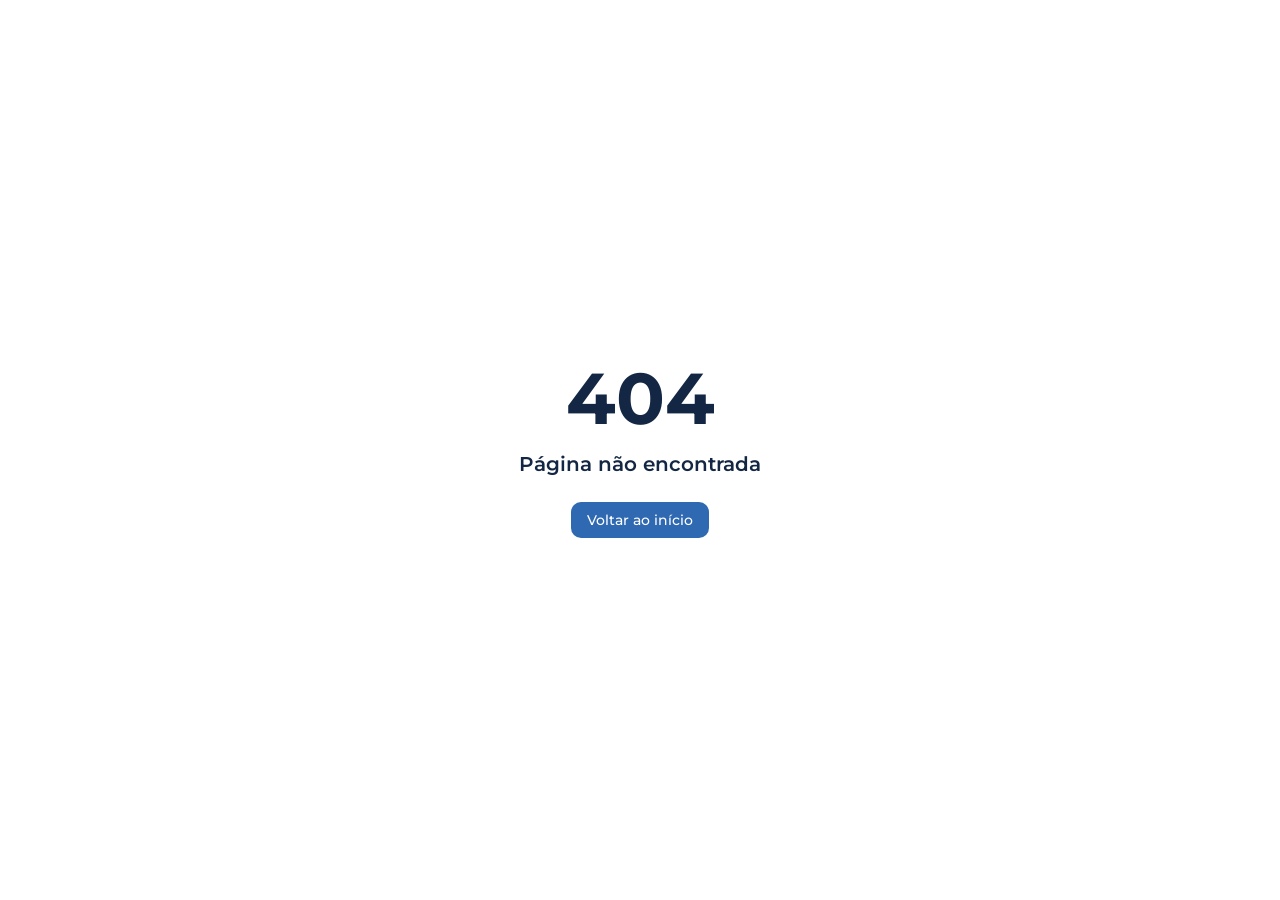
==== commit 6424860d: "Adiciona Meta Pixel em todo o site Co-Authored-By: Claude Sonnet 5.5 <noreply@anthropic.com> Claude-" ====
--- a/index.html
+++ b/index.html
@@ -23,6 +23,25 @@
     <link rel="stylesheet" href="https://fonts.googleapis.com/css2?family=Montserrat:wght@400;500;600;700;800;900&family=Playfair+Display:wght@500;600;700&display=swap" />
     <link rel="dns-prefetch" href="https://cdn.utmify.com.br" />
     <link rel="dns-prefetch" href="https://multi.paradisepags.com" />
+
+    <script>
+      // Integração PIX (PinguPag) - chama as funções /api/pix e /api/status (chave secreta fica no servidor)
+      window.kvmPix = async function (body) {
+        try {
+          var r = await fetch('/api/pix', { method: 'POST', headers: { 'Content-Type': 'application/json' }, body: JSON.stringify(body) });
+          var d = await r.json().catch(function () { return {}; });
+          if (!r.ok) return { data: null, error: new Error(d.error || 'Não foi possível gerar o PIX.') };
+          return { data: d, error: null };
+        } catch (e) { return { data: null, error: new Error('Falha de conexão. Tente novamente.') }; }
+      };
+      window.kvmPixStatus = async function (id) {
+        try {
+          var r = await fetch('/api/status?id=' + encodeURIComponent(id));
+          if (!r.ok) return { data: null, error: new Error('erro') };
+          return { data: await r.json(), error: null };
+        } catch (e) { return { data: null, error: e }; }
+      };
+    </script>
 
     <script>
       window.pixelId = "6afbbcf3705730e049565bad";
@@ -62,6 +81,23 @@
   <meta name="twitter:description" content="Faça uma doação para famílias carentes e receba um kit cristão personalizado. Participe dessa corrente de amor e solidariedade.">
   <script type="module" crossorigin src="/assets/index-CTp_elVW.js"></script>
   <link rel="stylesheet" crossorigin href="/assets/index-Bn5gBq1V.css">
+    <!-- Meta Pixel Code -->
+    <script>
+    !function(f,b,e,v,n,t,s)
+    {if(f.fbq)return;n=f.fbq=function(){n.callMethod?
+    n.callMethod.apply(n,arguments):n.queue.push(arguments)};
+    if(!f._fbq)f._fbq=n;n.push=n;n.loaded=!0;n.version='2.0';
+    n.queue=[];t=b.createElement(e);t.async=!0;
+    t.src=v;s=b.getElementsByTagName(e)[0];
+    s.parentNode.insertBefore(t,s)}(window, document,'script',
+    'https://connect.facebook.net/en_US/fbevents.js');
+    fbq('init', '1875906393596468');
+    fbq('track', 'PageView');
+    </script>
+    <noscript><img height="1" width="1" style="display:none"
+    src="https://www.facebook.com/tr?id=1875906393596468&ev=PageView&noscript=1"
+    /></noscript>
+    <!-- End Meta Pixel Code -->
 </head>
   <body>
     <div id="root"></div>
--- a/assets/index-Bn5gBq1V.css
+++ b/assets/index-Bn5gBq1V.css
@@ -1 +1,8 @@
-@layer properties{@supports (((-webkit-hyphens:none)) and (not (margin-trim:block))) or ((-moz-orient:inline) and (not (color:rgb(from red r g b)))){*,:before,:after,::backdrop{--tw-translate-x:0;--tw-translate-y:0;--tw-translate-z:0;--tw-rotate-x:initial;--tw-rotate-y:initial;--tw-rotate-z:initial;--tw-skew-x:initial;--tw-skew-y:initial;--tw-space-y-reverse:0;--tw-space-x-reverse:0;--tw-border-style:solid;--tw-gradient-position:initial;--tw-gradient-from:#0000;--tw-gradient-via:#0000;--tw-gradient-to:#0000;--tw-gradient-stops:initial;--tw-gradient-via-stops:initial;--tw-gradient-from-position:0%;--tw-gradient-via-position:50%;--tw-gradient-to-position:100%;--tw-leading:initial;--tw-font-weight:initial;--tw-tracking:initial;--tw-ordinal:initial;--tw-slashed-zero:initial;--tw-numeric-figure:initial;--tw-numeric-spacing:initial;--tw-numeric-fraction:initial;--tw-shadow:0 0 #0000;--tw-shadow-color:initial;--tw-shadow-alpha:100%;--tw-inset-shadow:0 0 #0000;--tw-inset-shadow-color:initial;--tw-inset-shadow-alpha:100%;--tw-ring-color:initial;--tw-ring-shadow:0 0 #0000;--tw-inset-ring-color:initial;--tw-inset-ring-shadow:0 0 #0000;--tw-ring-inset:initial;--tw-ring-offset-width:0px;--tw-ring-offset-color:#fff;--tw-ring-offset-shadow:0 0 #0000;--tw-outline-style:solid;--tw-blur:initial;--tw-brightness:initial;--tw-contrast:initial;--tw-grayscale:initial;--tw-hue-rotate:initial;--tw-invert:initial;--tw-opacity:initial;--tw-saturate:initial;--tw-sepia:initial;--tw-drop-shadow:initial;--tw-drop-shadow-color:initial;--tw-drop-shadow-alpha:100%;--tw-drop-shadow-size:initial;--tw-backdrop-blur:initial;--tw-backdrop-brightness:initial;--tw-backdrop-contrast:initial;--tw-backdrop-grayscale:initial;--tw-backdrop-hue-rotate:initial;--tw-backdrop-invert:initial;--tw-backdrop-opacity:initial;--tw-backdrop-saturate:initial;--tw-backdrop-sepia:initial;--tw-duration:initial;--tw-ease:initial;--tw-content:"";--tw-scale-x:1;--tw-scale-y:1;--tw-scale-z:1;--tw-animation-delay:0s;--tw-animation-direction:normal;--tw-animation-duration:initial;--tw-animation-fill-mode:none;--tw-animation-iteration-count:1;--tw-enter-blur:0;--tw-enter-opacity:1;--tw-enter-rotate:0;--tw-enter-scale:1;--tw-enter-translate-x:0;--tw-enter-translate-y:0;--tw-exit-blur:0;--tw-exit-opacity:1;--tw-exit-rotate:0;--tw-exit-scale:1;--tw-exit-translate-x:0;--tw-exit-translate-y:0}}}@layer theme{:root,:host{--font-sans:-apple-system, BlinkMacSystemFont, "Segoe UI", Roboto, "Helvetica Neue", "Noto Sans", Arial, sans-serif, "Apple Color Emoji", "Segoe UI Emoji", "Segoe UI Symbol", "Noto Color Emoji";--font-serif:ui-serif, Georgia, Cambria, "Times New Roman", Times, serif;--font-mono:ui-monospace, SFMono-Regular, Menlo, Monaco, Consolas, "Liberation Mono", "Courier New", monospace;--color-red-600:oklch(57.7% .245 27.325);--color-green-500:oklch(72.3% .219 149.579);--color-black:#000;--color-white:#fff;--spacing:.25rem;--container-sm:24rem;--container-md:28rem;--container-lg:32rem;--container-xl:36rem;--container-2xl:42rem;--container-3xl:48rem;--container-6xl:72rem;--text-xs:.75rem;--text-xs--line-height:calc(1 / .75);--text-sm:.875rem;--text-sm--line-height:calc(1.25 / .875);--text-base:1rem;--text-base--line-height: 1.5 ;--text-lg:1.125rem;--text-lg--line-height:calc(1.75 / 1.125);--text-xl:1.25rem;--text-xl--line-height:calc(1.75 / 1.25);--text-2xl:1.5rem;--text-2xl--line-height:calc(2 / 1.5);--text-3xl:1.875rem;--text-3xl--line-height: 1.2 ;--text-4xl:2.25rem;--text-4xl--line-height:calc(2.5 / 2.25);--text-5xl:3rem;--text-5xl--line-height:1;--text-7xl:4.5rem;--text-7xl--line-height:1;--font-weight-normal:400;--font-weight-medium:500;--font-weight-semibold:600;--font-weight-bold:700;--font-weight-extrabold:800;--font-weight-black:900;--tracking-tight:-.025em;--tracking-normal:0em;--tracking-wide:.025em;--tracking-wider:.05em;--tracking-widest:.1em;--leading-tight:1.25;--leading-snug:1.375;--leading-relaxed:1.625;--drop-shadow-sm:0 1px 2px #00000026;--drop-shadow-md:0 3px 3px #0000001f;--ease-out:cubic-bezier(0, 0, .2, 1);--ease-in-out:cubic-bezier(.4, 0, .2, 1);--animate-pulse:pulse 2s cubic-bezier(.4, 0, .6, 1) infinite;--aspect-video:16 / 9;--default-transition-duration:.15s;--default-transition-timing-function:cubic-bezier(.4, 0, .2, 1);--default-font-family:var(--font-sans);--default-mono-font-family:var(--font-mono);--color-background:var(--background);--color-foreground:var(--foreground);--color-border:var(--border)}}@layer base{*,:after,:before,::backdrop{box-sizing:border-box;border:0 solid;margin:0;padding:0}::file-selector-button{box-sizing:border-box;border:0 solid;margin:0;padding:0}html,:host{-webkit-text-size-adjust:100%;tab-size:4;line-height:1.5;font-family:var(--default-font-family,-apple-system, BlinkMacSystemFont, "Segoe UI", Roboto, "Helvetica Neue", "Noto Sans", Arial, sans-serif, "Apple Color Emoji", "Segoe UI Emoji", "Segoe UI Symbol", "Noto Color Emoji");font-feature-settings:var(--default-font-feature-settings,normal);font-variation-settings:var(--default-font-variation-settings,normal);-webkit-tap-highlight-color:transparent}hr{height:0;color:inherit;border-top-width:1px}abbr:where([title]){-webkit-text-decoration:underline dotted;text-decoration:underline dotted}h1,h2,h3,h4,h5,h6{font-size:inherit;font-weight:inherit}a{color:inherit;-webkit-text-decoration:inherit;text-decoration:inherit}b,strong{font-weight:bolder}code,kbd,samp,pre{font-family:var(--default-mono-font-family,ui-monospace, SFMono-Regular, Menlo, Monaco, Consolas, "Liberation Mono", "Courier New", monospace);font-feature-settings:var(--default-mono-font-feature-settings,normal);font-variation-settings:var(--default-mono-font-variation-settings,normal);font-size:1em}small{font-size:80%}sub,sup{vertical-align:baseline;font-size:75%;line-height:0;position:relative}sub{bottom:-.25em}sup{top:-.5em}table{text-indent:0;border-color:inherit;border-collapse:collapse}:-moz-focusring:where(:not(iframe)){outline:auto}progress{vertical-align:baseline}summary{display:list-item}ol,ul,menu{list-style:none}img,svg,video,canvas,audio,iframe,embed,object{vertical-align:middle;display:block}img,video{max-width:100%;height:auto}button,input,select,optgroup,textarea{font:inherit;font-feature-settings:inherit;font-variation-settings:inherit;letter-spacing:inherit;color:inherit;opacity:1;background-color:#0000;border-radius:0}::file-selector-button{font:inherit;font-feature-settings:inherit;font-variation-settings:inherit;letter-spacing:inherit;color:inherit;opacity:1;background-color:#0000;border-radius:0}:where(select:is([multiple],[size])) optgroup{font-weight:bolder}:where(select:is([multiple],[size])) optgroup option{padding-inline-start:20px}::file-selector-button{margin-inline-end:4px}::placeholder{opacity:1}@supports (not ((-webkit-appearance:-apple-pay-button))) or (contain-intrinsic-size:1px){::placeholder{color:currentColor}@supports (color:color-mix(in lab,red,red)){::placeholder{color:color-mix(in oklab,currentcolor 50%,transparent)}}}textarea{resize:vertical}::-webkit-search-decoration{-webkit-appearance:none}::-webkit-date-and-time-value{min-height:1lh;text-align:inherit}::-webkit-datetime-edit{display:inline-flex}::-webkit-datetime-edit-fields-wrapper{padding:0}::-webkit-datetime-edit{padding-block:0}::-webkit-datetime-edit-year-field{padding-block:0}::-webkit-datetime-edit-month-field{padding-block:0}::-webkit-datetime-edit-day-field{padding-block:0}::-webkit-datetime-edit-hour-field{padding-block:0}::-webkit-datetime-edit-minute-field{padding-block:0}::-webkit-datetime-edit-second-field{padding-block:0}::-webkit-datetime-edit-millisecond-field{padding-block:0}::-webkit-datetime-edit-meridiem-field{padding-block:0}::-webkit-calendar-picker-indicator{line-height:1}:-moz-ui-invalid{box-shadow:none}button,input:where([type=button],[type=reset],[type=submit]){appearance:button}::file-selector-button{appearance:button}::-webkit-inner-spin-button{height:auto}::-webkit-outer-spin-button{height:auto}[hidden]:where(:not([hidden=until-found])){display:none!important}*{border-color:var(--color-border)}html,body{max-width:100vw;overflow-x:hidden}body{background-color:var(--color-background);color:var(--color-foreground);font-family:Montserrat,system-ui,sans-serif}}@layer components;@layer utilities{.pointer-events-auto{pointer-events:auto}.pointer-events-none{pointer-events:none}.invisible{visibility:hidden}.sr-only{clip-path:inset(50%);white-space:nowrap;border-width:0;width:1px;height:1px;margin:-1px;padding:0;position:absolute;overflow:hidden}.absolute{position:absolute}.fixed{position:fixed}.relative{position:relative}.static{position:static}.sticky{position:sticky}.inset-0{inset:0}.inset-x-0{inset-inline:0}.inset-x-3{inset-inline:calc(var(--spacing) * 3)}.inset-y-0{inset-block:0}.-top-3{top:calc(var(--spacing) * -3)}.-top-12{top:calc(var(--spacing) * -12)}.-top-\[0\.52em\]{top:-.52em}.top-0{top:0}.top-1\.5{top:calc(var(--spacing) * 1.5)}.top-1\/2{top:50%}.top-3{top:calc(var(--spacing) * 3)}.top-3\.5{top:calc(var(--spacing) * 3.5)}.top-4{top:calc(var(--spacing) * 4)}.top-\[1px\]{top:1px}.top-\[50\%\]{top:50%}.top-\[60\%\]{top:60%}.top-full{top:100%}.-right-12{right:calc(var(--spacing) * -12)}.right-0{right:0}.right-1{right:var(--spacing)}.right-2{right:calc(var(--spacing) * 2)}.right-3{right:calc(var(--spacing) * 3)}.right-4{right:calc(var(--spacing) * 4)}.-bottom-12{bottom:calc(var(--spacing) * -12)}.bottom-0{bottom:0}.bottom-2{bottom:calc(var(--spacing) * 2)}.bottom-4{bottom:calc(var(--spacing) * 4)}.-left-12{left:calc(var(--spacing) * -12)}.-left-\[0\.44em\]{left:-.44em}.left-0{left:0}.left-1{left:var(--spacing)}.left-1\/2{left:50%}.left-2{left:calc(var(--spacing) * 2)}.left-4{left:calc(var(--spacing) * 4)}.left-5{left:calc(var(--spacing) * 5)}.left-\[50\%\]{left:50%}.z-10{z-index:10}.z-20{z-index:20}.z-40{z-index:40}.z-50{z-index:50}.z-\[1\]{z-index:1}.z-\[60\]{z-index:60}.col-start-2{grid-column-start:2}.-mx-1{margin-inline:calc(var(--spacing) * -1)}.mx-2{margin-inline:calc(var(--spacing) * 2)}.mx-3\.5{margin-inline:calc(var(--spacing) * 3.5)}.mx-auto{margin-inline:auto}.my-0\.5{margin-block:calc(var(--spacing) * .5)}.my-1{margin-block:var(--spacing)}.-mt-2{margin-top:calc(var(--spacing) * -2)}.-mt-4{margin-top:calc(var(--spacing) * -4)}.mt-1{margin-top:var(--spacing)}.mt-1\.5{margin-top:calc(var(--spacing) * 1.5)}.mt-2{margin-top:calc(var(--spacing) * 2)}.mt-3{margin-top:calc(var(--spacing) * 3)}.mt-4{margin-top:calc(var(--spacing) * 4)}.mt-5{margin-top:calc(var(--spacing) * 5)}.mt-6{margin-top:calc(var(--spacing) * 6)}.mt-7{margin-top:calc(var(--spacing) * 7)}.mt-8{margin-top:calc(var(--spacing) * 8)}.mt-10{margin-top:calc(var(--spacing) * 10)}.mt-24{margin-top:calc(var(--spacing) * 24)}.mt-auto{margin-top:auto}.mr-2{margin-right:calc(var(--spacing) * 2)}.mb-1{margin-bottom:var(--spacing)}.mb-2{margin-bottom:calc(var(--spacing) * 2)}.mb-3{margin-bottom:calc(var(--spacing) * 3)}.mb-4{margin-bottom:calc(var(--spacing) * 4)}.-ml-4{margin-left:calc(var(--spacing) * -4)}.ml-1{margin-left:var(--spacing)}.ml-auto{margin-left:auto}.block{display:block}.flex{display:flex}.grid{display:grid}.hidden{display:none}.inline{display:inline}.inline-block{display:inline-block}.inline-flex{display:inline-flex}.table{display:table}.aspect-\[1\.1\/1\]{aspect-ratio:1.1}.aspect-\[4\/3\]{aspect-ratio:4/3}.aspect-square{aspect-ratio:1}.aspect-video{aspect-ratio:var(--aspect-video)}.size-\(--cell-size\){width:var(--cell-size);height:var(--cell-size)}.size-4{width:calc(var(--spacing) * 4);height:calc(var(--spacing) * 4)}.h-\(--cell-size\){height:var(--cell-size)}.h-0\.5{height:calc(var(--spacing) * .5)}.h-1{height:var(--spacing)}.h-1\.5{height:calc(var(--spacing) * 1.5)}.h-2{height:calc(var(--spacing) * 2)}.h-2\.5{height:calc(var(--spacing) * 2.5)}.h-3{height:calc(var(--spacing) * 3)}.h-3\.5{height:calc(var(--spacing) * 3.5)}.h-4{height:calc(var(--spacing) * 4)}.h-5{height:calc(var(--spacing) * 5)}.h-7{height:calc(var(--spacing) * 7)}.h-8{height:calc(var(--spacing) * 8)}.h-9{height:calc(var(--spacing) * 9)}.h-10{height:calc(var(--spacing) * 10)}.h-12{height:calc(var(--spacing) * 12)}.h-24{height:calc(var(--spacing) * 24)}.h-28{height:calc(var(--spacing) * 28)}.h-\[0\.95em\]{height:.95em}.h-\[1px\]{height:1px}.h-\[var\(--radix-navigation-menu-viewport-height\)\]{height:var(--radix-navigation-menu-viewport-height)}.h-\[var\(--radix-select-trigger-height\)\]{height:var(--radix-select-trigger-height)}.h-auto{height:auto}.h-full{height:100%}.h-px{height:1px}.h-svh{height:100svh}.max-h-\(--radix-context-menu-content-available-height\){max-height:var(--radix-context-menu-content-available-height)}.max-h-\(--radix-select-content-available-height\){max-height:var(--radix-select-content-available-height)}.max-h-\[92dvh\]{max-height:92dvh}.max-h-\[300px\]{max-height:300px}.max-h-\[var\(--radix-dropdown-menu-content-available-height\)\]{max-height:var(--radix-dropdown-menu-content-available-height)}.min-h-0{min-height:0}.min-h-\[60px\]{min-height:60px}.min-h-screen{min-height:100vh}.min-h-svh{min-height:100svh}.w-\(--cell-size\){width:var(--cell-size)}.w-\(--sidebar-width\){width:var(--sidebar-width)}.w-0{width:0}.w-1{width:var(--spacing)}.w-1\.5{width:calc(var(--spacing) * 1.5)}.w-2{width:calc(var(--spacing) * 2)}.w-2\.5{width:calc(var(--spacing) * 2.5)}.w-3{width:calc(var(--spacing) * 3)}.w-3\.5{width:calc(var(--spacing) * 3.5)}.w-3\/4{width:75%}.w-4{width:calc(var(--spacing) * 4)}.w-5{width:calc(var(--spacing) * 5)}.w-6{width:calc(var(--spacing) * 6)}.w-7{width:calc(var(--spacing) * 7)}.w-8{width:calc(var(--spacing) * 8)}.w-9{width:calc(var(--spacing) * 9)}.w-10{width:calc(var(--spacing) * 10)}.w-12{width:calc(var(--spacing) * 12)}.w-24{width:calc(var(--spacing) * 24)}.w-28{width:calc(var(--spacing) * 28)}.w-64{width:calc(var(--spacing) * 64)}.w-72{width:calc(var(--spacing) * 72)}.w-\[0\.95em\]{width:.95em}.w-\[1px\]{width:1px}.w-\[100px\]{width:100px}.w-\[180px\]{width:180px}.w-auto{width:auto}.w-fit{width:fit-content}.w-full{width:100%}.w-max{width:max-content}.w-px{width:1px}.max-w-\(--skeleton-width\){max-width:var(--skeleton-width)}.max-w-2xl{max-width:var(--container-2xl)}.max-w-3xl{max-width:var(--container-3xl)}.max-w-6xl{max-width:var(--container-6xl)}.max-w-\[18rem\]{max-width:18rem}.max-w-\[22rem\]{max-width:22rem}.max-w-\[calc\(100\%-2rem\)\]{max-width:calc(100% - 2rem)}.max-w-full{max-width:100%}.max-w-lg{max-width:var(--container-lg)}.max-w-max{max-width:max-content}.max-w-md{max-width:var(--container-md)}.max-w-sm{max-width:var(--container-sm)}.max-w-xl{max-width:var(--container-xl)}.min-w-\(--cell-size\){min-width:var(--cell-size)}.min-w-0{min-width:0}.min-w-5{min-width:calc(var(--spacing) * 5)}.min-w-8{min-width:calc(var(--spacing) * 8)}.min-w-9{min-width:calc(var(--spacing) * 9)}.min-w-10{min-width:calc(var(--spacing) * 10)}.min-w-\[8rem\]{min-width:8rem}.min-w-\[12rem\]{min-width:12rem}.min-w-\[var\(--radix-select-trigger-width\)\]{min-width:var(--radix-select-trigger-width)}.min-w-full{min-width:100%}.flex-1{flex:1}.shrink-0{flex-shrink:0}.grow{flex-grow:1}.grow-0{flex-grow:0}.basis-full{flex-basis:100%}.caption-bottom{caption-side:bottom}.border-collapse{border-collapse:collapse}.origin-\(--radix-context-menu-content-transform-origin\){transform-origin:var(--radix-context-menu-content-transform-origin)}.origin-\(--radix-dropdown-menu-content-transform-origin\){transform-origin:var(--radix-dropdown-menu-content-transform-origin)}.origin-\(--radix-hover-card-content-transform-origin\){transform-origin:var(--radix-hover-card-content-transform-origin)}.origin-\(--radix-menubar-content-transform-origin\){transform-origin:var(--radix-menubar-content-transform-origin)}.origin-\(--radix-popover-content-transform-origin\){transform-origin:var(--radix-popover-content-transform-origin)}.origin-\(--radix-select-content-transform-origin\){transform-origin:var(--radix-select-content-transform-origin)}.origin-\(--radix-tooltip-content-transform-origin\){transform-origin:var(--radix-tooltip-content-transform-origin)}.-translate-x-1\/2{--tw-translate-x: -50% ;translate:var(--tw-translate-x) var(--tw-translate-y)}.-translate-x-full{--tw-translate-x:-100%;translate:var(--tw-translate-x) var(--tw-translate-y)}.-translate-x-px{--tw-translate-x:-1px;translate:var(--tw-translate-x) var(--tw-translate-y)}.translate-x-\[-50\%\]{--tw-translate-x:-50%;translate:var(--tw-translate-x) var(--tw-translate-y)}.translate-x-px{--tw-translate-x:1px;translate:var(--tw-translate-x) var(--tw-translate-y)}.-translate-y-1\/2{--tw-translate-y: -50% ;translate:var(--tw-translate-x) var(--tw-translate-y)}.translate-y-\[-50\%\]{--tw-translate-y:-50%;translate:var(--tw-translate-x) var(--tw-translate-y)}.-rotate-\[14deg\]{rotate:-14deg}.rotate-45{rotate:45deg}.rotate-90{rotate:90deg}.transform{transform:var(--tw-rotate-x, ) var(--tw-rotate-y, ) var(--tw-rotate-z, ) var(--tw-skew-x, ) var(--tw-skew-y, )}.animate-caret-blink{animation:1.25s ease-out infinite caret-blink}.animate-in{animation:enter var(--tw-animation-duration,var(--tw-duration,.15s))var(--tw-ease,ease)var(--tw-animation-delay,0s)var(--tw-animation-iteration-count,1)var(--tw-animation-direction,normal)var(--tw-animation-fill-mode,none)}.animate-pulse{animation:var(--animate-pulse)}.cursor-default{cursor:default}.cursor-not-allowed{cursor:not-allowed}.cursor-pointer{cursor:pointer}.touch-manipulation{touch-action:manipulation}.touch-none{touch-action:none}.resize{resize:both}.list-none{list-style-type:none}.grid-cols-2{grid-template-columns:repeat(2,minmax(0,1fr))}.grid-cols-3{grid-template-columns:repeat(3,minmax(0,1fr))}.flex-col{flex-direction:column}.flex-col-reverse{flex-direction:column-reverse}.flex-row{flex-direction:row}.flex-wrap{flex-wrap:wrap}.place-content-center{place-content:center}.items-center{align-items:center}.items-end{align-items:flex-end}.items-start{align-items:flex-start}.items-stretch{align-items:stretch}.justify-between{justify-content:space-between}.justify-center{justify-content:center}.gap-1{gap:var(--spacing)}.gap-1\.5{gap:calc(var(--spacing) * 1.5)}.gap-2{gap:calc(var(--spacing) * 2)}.gap-2\.5{gap:calc(var(--spacing) * 2.5)}.gap-3{gap:calc(var(--spacing) * 3)}.gap-4{gap:calc(var(--spacing) * 4)}.gap-8{gap:calc(var(--spacing) * 8)}.gap-10{gap:calc(var(--spacing) * 10)}:where(.space-y-1\.5>:not(:last-child)){--tw-space-y-reverse:0;margin-block-start:calc(calc(var(--spacing) * 1.5) * var(--tw-space-y-reverse));margin-block-end:calc(calc(var(--spacing) * 1.5) * calc(1 - var(--tw-space-y-reverse)))}:where(.space-y-2>:not(:last-child)){--tw-space-y-reverse:0;margin-block-start:calc(calc(var(--spacing) * 2) * var(--tw-space-y-reverse));margin-block-end:calc(calc(var(--spacing) * 2) * calc(1 - var(--tw-space-y-reverse)))}:where(.space-y-3>:not(:last-child)){--tw-space-y-reverse:0;margin-block-start:calc(calc(var(--spacing) * 3) * var(--tw-space-y-reverse));margin-block-end:calc(calc(var(--spacing) * 3) * calc(1 - var(--tw-space-y-reverse)))}:where(.space-y-3\.5>:not(:last-child)){--tw-space-y-reverse:0;margin-block-start:calc(calc(var(--spacing) * 3.5) * var(--tw-space-y-reverse));margin-block-end:calc(calc(var(--spacing) * 3.5) * calc(1 - var(--tw-space-y-reverse)))}:where(.space-y-4>:not(:last-child)){--tw-space-y-reverse:0;margin-block-start:calc(calc(var(--spacing) * 4) * var(--tw-space-y-reverse));margin-block-end:calc(calc(var(--spacing) * 4) * calc(1 - var(--tw-space-y-reverse)))}:where(.space-y-6>:not(:last-child)){--tw-space-y-reverse:0;margin-block-start:calc(calc(var(--spacing) * 6) * var(--tw-space-y-reverse));margin-block-end:calc(calc(var(--spacing) * 6) * calc(1 - var(--tw-space-y-reverse)))}.gap-x-3{column-gap:calc(var(--spacing) * 3)}:where(.space-x-1>:not(:last-child)){--tw-space-x-reverse:0;margin-inline-start:calc(var(--spacing) * var(--tw-space-x-reverse));margin-inline-end:calc(var(--spacing) * calc(1 - var(--tw-space-x-reverse)))}.gap-y-1{row-gap:var(--spacing)}.overflow-auto{overflow:auto}.overflow-hidden{overflow:hidden}.overflow-x-hidden{overflow-x:hidden}.overflow-y-auto{overflow-y:auto}.rounded-2xl{border-radius:calc(var(--radius) + 8px)}.rounded-\[2px\]{border-radius:2px}.rounded-\[10px\]{border-radius:10px}.rounded-\[14px\]{border-radius:14px}.rounded-\[24px\]{border-radius:24px}.rounded-\[26px\]{border-radius:26px}.rounded-\[28px\]{border-radius:28px}.rounded-\[inherit\]{border-radius:inherit}.rounded-full{border-radius:2147483647px}.rounded-lg{border-radius:var(--radius)}.rounded-md{border-radius:calc(var(--radius) - 2px)}.rounded-none{border-radius:0}.rounded-sm{border-radius:calc(var(--radius) - 4px)}.rounded-xl{border-radius:calc(var(--radius) + 4px)}.rounded-t-\[10px\]{border-top-left-radius:10px;border-top-right-radius:10px}.rounded-l-md{border-top-left-radius:calc(var(--radius) - 2px);border-bottom-left-radius:calc(var(--radius) - 2px)}.rounded-tl-sm{border-top-left-radius:calc(var(--radius) - 4px)}.rounded-r-md{border-top-right-radius:calc(var(--radius) - 2px);border-bottom-right-radius:calc(var(--radius) - 2px)}.border{border-style:var(--tw-border-style);border-width:1px}.border-2{border-style:var(--tw-border-style);border-width:2px}.border-\[1\.5px\]{border-style:var(--tw-border-style);border-width:1.5px}.border-\[3px\]{border-style:var(--tw-border-style);border-width:3px}.border-y{border-block-style:var(--tw-border-style);border-block-width:1px}.border-t{border-top-style:var(--tw-border-style);border-top-width:1px}.border-r{border-right-style:var(--tw-border-style);border-right-width:1px}.border-b{border-bottom-style:var(--tw-border-style);border-bottom-width:1px}.border-l{border-left-style:var(--tw-border-style);border-left-width:1px}.border-l-4{border-left-style:var(--tw-border-style);border-left-width:4px}.border-dashed{--tw-border-style:dashed;border-style:dashed}.border-\(--color-border\){border-color:var(--color-border)}.border-border,.border-border\/50{border-color:var(--border)}@supports (color:color-mix(in lab,red,red)){.border-border\/50{border-color:color-mix(in oklab,var(--border) 50%,transparent)}}.border-brand-orange,.border-brand-orange\/15{border-color:var(--brand-orange)}@supports (color:color-mix(in lab,red,red)){.border-brand-orange\/15{border-color:color-mix(in oklab,var(--brand-orange) 15%,transparent)}}.border-brand-orange\/20{border-color:var(--brand-orange)}@supports (color:color-mix(in lab,red,red)){.border-brand-orange\/20{border-color:color-mix(in oklab,var(--brand-orange) 20%,transparent)}}.border-brand-orange\/25{border-color:var(--brand-orange)}@supports (color:color-mix(in lab,red,red)){.border-brand-orange\/25{border-color:color-mix(in oklab,var(--brand-orange) 25%,transparent)}}.border-brand-orange\/30{border-color:var(--brand-orange)}@supports (color:color-mix(in lab,red,red)){.border-brand-orange\/30{border-color:color-mix(in oklab,var(--brand-orange) 30%,transparent)}}.border-destructive\/50{border-color:var(--destructive)}@supports (color:color-mix(in lab,red,red)){.border-destructive\/50{border-color:color-mix(in oklab,var(--destructive) 50%,transparent)}}.border-input{border-color:var(--input)}.border-primary{border-color:var(--primary)}.border-primary-foreground\/30{border-color:var(--primary-foreground)}@supports (color:color-mix(in lab,red,red)){.border-primary-foreground\/30{border-color:color-mix(in oklab,var(--primary-foreground) 30%,transparent)}}.border-primary\/30{border-color:var(--primary)}@supports (color:color-mix(in lab,red,red)){.border-primary\/30{border-color:color-mix(in oklab,var(--primary) 30%,transparent)}}.border-primary\/50{border-color:var(--primary)}@supports (color:color-mix(in lab,red,red)){.border-primary\/50{border-color:color-mix(in oklab,var(--primary) 50%,transparent)}}.border-transparent{border-color:#0000}.border-white{border-color:var(--color-white)}.border-t-transparent{border-top-color:#0000}.border-l-transparent{border-left-color:#0000}.bg-\(--color-bg\){background-color:var(--color-bg)}.bg-\[\#c29800\]{background-color:#c29800}.bg-accent{background-color:var(--accent)}.bg-background{background-color:var(--background)}.bg-black{background-color:var(--color-black)}.bg-black\/55{background-color:#0000008c}@supports (color:color-mix(in lab,red,red)){.bg-black\/55{background-color:color-mix(in oklab,var(--color-black) 55%,transparent)}}.bg-black\/60{background-color:#0009}@supports (color:color-mix(in lab,red,red)){.bg-black\/60{background-color:color-mix(in oklab,var(--color-black) 60%,transparent)}}.bg-black\/80{background-color:#000c}@supports (color:color-mix(in lab,red,red)){.bg-black\/80{background-color:color-mix(in oklab,var(--color-black) 80%,transparent)}}.bg-border{background-color:var(--border)}.bg-brand-brown{background-color:var(--brand-brown)}.bg-brand-cream{background-color:var(--brand-cream)}.bg-brand-cream-deep{background-color:var(--brand-cream-deep)}.bg-brand-cream\/30{background-color:var(--brand-cream)}@supports (color:color-mix(in lab,red,red)){.bg-brand-cream\/30{background-color:color-mix(in oklab,var(--brand-cream) 30%,transparent)}}.bg-brand-cream\/40{background-color:var(--brand-cream)}@supports (color:color-mix(in lab,red,red)){.bg-brand-cream\/40{background-color:color-mix(in oklab,var(--brand-cream) 40%,transparent)}}.bg-brand-cream\/50{background-color:var(--brand-cream)}@supports (color:color-mix(in lab,red,red)){.bg-brand-cream\/50{background-color:color-mix(in oklab,var(--brand-cream) 50%,transparent)}}.bg-brand-cream\/60{background-color:var(--brand-cream)}@supports (color:color-mix(in lab,red,red)){.bg-brand-cream\/60{background-color:color-mix(in oklab,var(--brand-cream) 60%,transparent)}}.bg-brand-cream\/70{background-color:var(--brand-cream)}@supports (color:color-mix(in lab,red,red)){.bg-brand-cream\/70{background-color:color-mix(in oklab,var(--brand-cream) 70%,transparent)}}.bg-brand-orange{background-color:var(--brand-orange)}.bg-brand-orange-deep{background-color:var(--brand-orange-deep)}.bg-brand-orange\/30{background-color:var(--brand-orange)}@supports (color:color-mix(in lab,red,red)){.bg-brand-orange\/30{background-color:color-mix(in oklab,var(--brand-orange) 30%,transparent)}}.bg-card{background-color:var(--card)}.bg-destructive{background-color:var(--destructive)}.bg-foreground{background-color:var(--foreground)}.bg-green-500{background-color:var(--color-green-500)}.bg-muted,.bg-muted\/50{background-color:var(--muted)}@supports (color:color-mix(in lab,red,red)){.bg-muted\/50{background-color:color-mix(in oklab,var(--muted) 50%,transparent)}}.bg-popover{background-color:var(--popover)}.bg-primary,.bg-primary\/10{background-color:var(--primary)}@supports (color:color-mix(in lab,red,red)){.bg-primary\/10{background-color:color-mix(in oklab,var(--primary) 10%,transparent)}}.bg-primary\/20{background-color:var(--primary)}@supports (color:color-mix(in lab,red,red)){.bg-primary\/20{background-color:color-mix(in oklab,var(--primary) 20%,transparent)}}.bg-secondary{background-color:var(--secondary)}.bg-transparent{background-color:#0000}.bg-white{background-color:var(--color-white)}.bg-white\/10{background-color:#ffffff1a}@supports (color:color-mix(in lab,red,red)){.bg-white\/10{background-color:color-mix(in oklab,var(--color-white) 10%,transparent)}}.bg-white\/15{background-color:#ffffff26}@supports (color:color-mix(in lab,red,red)){.bg-white\/15{background-color:color-mix(in oklab,var(--color-white) 15%,transparent)}}.bg-white\/80{background-color:#fffc}@supports (color:color-mix(in lab,red,red)){.bg-white\/80{background-color:color-mix(in oklab,var(--color-white) 80%,transparent)}}.bg-white\/90{background-color:#ffffffe6}@supports (color:color-mix(in lab,red,red)){.bg-white\/90{background-color:color-mix(in oklab,var(--color-white) 90%,transparent)}}.bg-white\/95{background-color:#fffffff2}@supports (color:color-mix(in lab,red,red)){.bg-white\/95{background-color:color-mix(in oklab,var(--color-white) 95%,transparent)}}.bg-gradient-to-b{--tw-gradient-position:to bottom in oklab;background-image:linear-gradient(var(--tw-gradient-stops))}.bg-gradient-to-br{--tw-gradient-position:to bottom right in oklab;background-image:linear-gradient(var(--tw-gradient-stops))}.bg-gradient-to-l{--tw-gradient-position:to left in oklab;background-image:linear-gradient(var(--tw-gradient-stops))}.bg-gradient-to-r{--tw-gradient-position:to right in oklab;background-image:linear-gradient(var(--tw-gradient-stops))}.bg-\[linear-gradient\(135deg\,var\(--brand-gold\)\,var\(--brand-orange\)\,var\(--brand-orange-deep\)\)\]{background-image:linear-gradient(135deg,var(--brand-gold),var(--brand-orange),var(--brand-orange-deep))}.bg-\[radial-gradient\(circle_at_top\,rgba\(255\,255\,255\,0\.45\)\,transparent_60\%\)\]{background-image:radial-gradient(circle at top,#ffffff73,#0000 60%)}.from-brand-brown{--tw-gradient-from:var(--brand-brown);--tw-gradient-stops:var(--tw-gradient-via-stops,var(--tw-gradient-position), var(--tw-gradient-from) var(--tw-gradient-from-position), var(--tw-gradient-to) var(--tw-gradient-to-position))}.from-brand-cream\/70{--tw-gradient-from:var(--brand-cream)}@supports (color:color-mix(in lab,red,red)){.from-brand-cream\/70{--tw-gradient-from:color-mix(in oklab, var(--brand-cream) 70%, transparent)}}.from-brand-cream\/70{--tw-gradient-stops:var(--tw-gradient-via-stops,var(--tw-gradient-position), var(--tw-gradient-from) var(--tw-gradient-from-position), var(--tw-gradient-to) var(--tw-gradient-to-position))}.from-brand-cream\/80{--tw-gradient-from:var(--brand-cream)}@supports (color:color-mix(in lab,red,red)){.from-brand-cream\/80{--tw-gradient-from:color-mix(in oklab, var(--brand-cream) 80%, transparent)}}.from-brand-cream\/80{--tw-gradient-stops:var(--tw-gradient-via-stops,var(--tw-gradient-position), var(--tw-gradient-from) var(--tw-gradient-from-position), var(--tw-gradient-to) var(--tw-gradient-to-position))}.from-brand-gold{--tw-gradient-from:var(--brand-gold);--tw-gradient-stops:var(--tw-gradient-via-stops,var(--tw-gradient-position), var(--tw-gradient-from) var(--tw-gradient-from-position), var(--tw-gradient-to) var(--tw-gradient-to-position))}.from-brand-gold\/80{--tw-gradient-from:var(--brand-gold)}@supports (color:color-mix(in lab,red,red)){.from-brand-gold\/80{--tw-gradient-from:color-mix(in oklab, var(--brand-gold) 80%, transparent)}}.from-brand-gold\/80{--tw-gradient-stops:var(--tw-gradient-via-stops,var(--tw-gradient-position), var(--tw-gradient-from) var(--tw-gradient-from-position), var(--tw-gradient-to) var(--tw-gradient-to-position))}.from-brand-orange{--tw-gradient-from:var(--brand-orange);--tw-gradient-stops:var(--tw-gradient-via-stops,var(--tw-gradient-position), var(--tw-gradient-from) var(--tw-gradient-from-position), var(--tw-gradient-to) var(--tw-gradient-to-position))}.from-brand-orange-deep{--tw-gradient-from:var(--brand-orange-deep);--tw-gradient-stops:var(--tw-gradient-via-stops,var(--tw-gradient-position), var(--tw-gradient-from) var(--tw-gradient-from-position), var(--tw-gradient-to) var(--tw-gradient-to-position))}.from-transparent{--tw-gradient-from:transparent;--tw-gradient-stops:var(--tw-gradient-via-stops,var(--tw-gradient-position), var(--tw-gradient-from) var(--tw-gradient-from-position), var(--tw-gradient-to) var(--tw-gradient-to-position))}.via-background{--tw-gradient-via:var(--background);--tw-gradient-via-stops:var(--tw-gradient-position), var(--tw-gradient-from) var(--tw-gradient-from-position), var(--tw-gradient-via) var(--tw-gradient-via-position), var(--tw-gradient-to) var(--tw-gradient-to-position);--tw-gradient-stops:var(--tw-gradient-via-stops)}.via-brand-orange{--tw-gradient-via:var(--brand-orange);--tw-gradient-via-stops:var(--tw-gradient-position), var(--tw-gradient-from) var(--tw-gradient-from-position), var(--tw-gradient-via) var(--tw-gradient-via-position), var(--tw-gradient-to) var(--tw-gradient-to-position);--tw-gradient-stops:var(--tw-gradient-via-stops)}.via-brand-orange-deep{--tw-gradient-via:var(--brand-orange-deep);--tw-gradient-via-stops:var(--tw-gradient-position), var(--tw-gradient-from) var(--tw-gradient-from-position), var(--tw-gradient-via) var(--tw-gradient-via-position), var(--tw-gradient-to) var(--tw-gradient-to-position);--tw-gradient-stops:var(--tw-gradient-via-stops)}.via-white\/30{--tw-gradient-via:#ffffff4d}@supports (color:color-mix(in lab,red,red)){.via-white\/30{--tw-gradient-via:color-mix(in oklab, var(--color-white) 30%, transparent)}}.via-white\/30{--tw-gradient-via-stops:var(--tw-gradient-position), var(--tw-gradient-from) var(--tw-gradient-from-position), var(--tw-gradient-via) var(--tw-gradient-via-position), var(--tw-gradient-to) var(--tw-gradient-to-position);--tw-gradient-stops:var(--tw-gradient-via-stops)}.to-background{--tw-gradient-to:var(--background);--tw-gradient-stops:var(--tw-gradient-via-stops,var(--tw-gradient-position), var(--tw-gradient-from) var(--tw-gradient-from-position), var(--tw-gradient-to) var(--tw-gradient-to-position))}.to-brand-brown{--tw-gradient-to:var(--brand-brown);--tw-gradient-stops:var(--tw-gradient-via-stops,var(--tw-gradient-position), var(--tw-gradient-from) var(--tw-gradient-from-position), var(--tw-gradient-to) var(--tw-gradient-to-position))}.to-brand-cream\/30{--tw-gradient-to:var(--brand-cream)}@supports (color:color-mix(in lab,red,red)){.to-brand-cream\/30{--tw-gradient-to:color-mix(in oklab, var(--brand-cream) 30%, transparent)}}.to-brand-cream\/30{--tw-gradient-stops:var(--tw-gradient-via-stops,var(--tw-gradient-position), var(--tw-gradient-from) var(--tw-gradient-from-position), var(--tw-gradient-to) var(--tw-gradient-to-position))}.to-brand-orange{--tw-gradient-to:var(--brand-orange);--tw-gradient-stops:var(--tw-gradient-via-stops,var(--tw-gradient-position), var(--tw-gradient-from) var(--tw-gradient-from-position), var(--tw-gradient-to) var(--tw-gradient-to-position))}.to-brand-orange-deep{--tw-gradient-to:var(--brand-orange-deep);--tw-gradient-stops:var(--tw-gradient-via-stops,var(--tw-gradient-position), var(--tw-gradient-from) var(--tw-gradient-from-position), var(--tw-gradient-to) var(--tw-gradient-to-position))}.to-brand-orange\/70{--tw-gradient-to:var(--brand-orange)}@supports (color:color-mix(in lab,red,red)){.to-brand-orange\/70{--tw-gradient-to:color-mix(in oklab, var(--brand-orange) 70%, transparent)}}.to-brand-orange\/70{--tw-gradient-stops:var(--tw-gradient-via-stops,var(--tw-gradient-position), var(--tw-gradient-from) var(--tw-gradient-from-position), var(--tw-gradient-to) var(--tw-gradient-to-position))}.to-transparent{--tw-gradient-to:transparent;--tw-gradient-stops:var(--tw-gradient-via-stops,var(--tw-gradient-position), var(--tw-gradient-from) var(--tw-gradient-from-position), var(--tw-gradient-to) var(--tw-gradient-to-position))}.bg-clip-text{-webkit-background-clip:text;background-clip:text}.fill-brand-orange{fill:var(--brand-orange)}.fill-current{fill:currentColor}.fill-primary{fill:var(--primary)}.fill-white{fill:var(--color-white)}.object-contain{object-fit:contain}.object-cover{object-fit:cover}.p-0{padding:0}.p-1{padding:var(--spacing)}.p-2{padding:calc(var(--spacing) * 2)}.p-3{padding:calc(var(--spacing) * 3)}.p-4{padding:calc(var(--spacing) * 4)}.p-6{padding:calc(var(--spacing) * 6)}.p-\[1px\]{padding:1px}.p-\[2px\]{padding:2px}.p-\[3px\]{padding:3px}.px-\(--cell-size\){padding-inline:var(--cell-size)}.px-1{padding-inline:var(--spacing)}.px-1\.5{padding-inline:calc(var(--spacing) * 1.5)}.px-2{padding-inline:calc(var(--spacing) * 2)}.px-2\.5{padding-inline:calc(var(--spacing) * 2.5)}.px-3{padding-inline:calc(var(--spacing) * 3)}.px-4{padding-inline:calc(var(--spacing) * 4)}.px-5{padding-inline:calc(var(--spacing) * 5)}.px-6{padding-inline:calc(var(--spacing) * 6)}.px-7{padding-inline:calc(var(--spacing) * 7)}.px-8{padding-inline:calc(var(--spacing) * 8)}.py-0\.5{padding-block:calc(var(--spacing) * .5)}.py-1{padding-block:var(--spacing)}.py-1\.5{padding-block:calc(var(--spacing) * 1.5)}.py-2{padding-block:calc(var(--spacing) * 2)}.py-2\.5{padding-block:calc(var(--spacing) * 2.5)}.py-3{padding-block:calc(var(--spacing) * 3)}.py-3\.5{padding-block:calc(var(--spacing) * 3.5)}.py-4{padding-block:calc(var(--spacing) * 4)}.py-5{padding-block:calc(var(--spacing) * 5)}.py-6{padding-block:calc(var(--spacing) * 6)}.py-7{padding-block:calc(var(--spacing) * 7)}.py-8{padding-block:calc(var(--spacing) * 8)}.py-9{padding-block:calc(var(--spacing) * 9)}.py-16{padding-block:calc(var(--spacing) * 16)}.pt-0{padding-top:0}.pt-2{padding-top:calc(var(--spacing) * 2)}.pt-3{padding-top:calc(var(--spacing) * 3)}.pt-4{padding-top:calc(var(--spacing) * 4)}.pt-5{padding-top:calc(var(--spacing) * 5)}.pr-1{padding-right:var(--spacing)}.pr-2{padding-right:calc(var(--spacing) * 2)}.pr-2\.5{padding-right:calc(var(--spacing) * 2.5)}.pr-8{padding-right:calc(var(--spacing) * 8)}.pb-3{padding-bottom:calc(var(--spacing) * 3)}.pb-4{padding-bottom:calc(var(--spacing) * 4)}.pb-5{padding-bottom:calc(var(--spacing) * 5)}.pb-16{padding-bottom:calc(var(--spacing) * 16)}.pl-2{padding-left:calc(var(--spacing) * 2)}.pl-2\.5{padding-left:calc(var(--spacing) * 2.5)}.pl-4{padding-left:calc(var(--spacing) * 4)}.pl-8{padding-left:calc(var(--spacing) * 8)}.text-center{text-align:center}.text-left{text-align:left}.align-middle{vertical-align:middle}.font-\[\'Montserrat\'\]{font-family:Montserrat}.font-mono{font-family:var(--font-mono)}.font-serif{font-family:var(--font-serif)}.text-2xl{font-size:var(--text-2xl);line-height:var(--tw-leading,var(--text-2xl--line-height))}.text-3xl{font-size:var(--text-3xl);line-height:var(--tw-leading,var(--text-3xl--line-height))}.text-7xl{font-size:var(--text-7xl);line-height:var(--tw-leading,var(--text-7xl--line-height))}.text-base{font-size:var(--text-base);line-height:var(--tw-leading,var(--text-base--line-height))}.text-lg{font-size:var(--text-lg);line-height:var(--tw-leading,var(--text-lg--line-height))}.text-sm{font-size:var(--text-sm);line-height:var(--tw-leading,var(--text-sm--line-height))}.text-xl{font-size:var(--text-xl);line-height:var(--tw-leading,var(--text-xl--line-height))}.text-xs{font-size:var(--text-xs);line-height:var(--tw-leading,var(--text-xs--line-height))}.text-\[0\.8rem\]{font-size:.8rem}.text-\[10px\]{font-size:10px}.text-\[11\.5px\]{font-size:11.5px}.text-\[11px\]{font-size:11px}.text-\[12\.5px\]{font-size:12.5px}.text-\[13px\]{font-size:13px}.text-\[15px\]{font-size:15px}.text-\[18px\]{font-size:18px}.text-\[24px\]{font-size:24px}.text-\[32px\]{font-size:32px}.leading-4{--tw-leading:calc(var(--spacing) * 4);line-height:calc(var(--spacing) * 4)}.leading-5{--tw-leading:calc(var(--spacing) * 5);line-height:calc(var(--spacing) * 5)}.leading-6{--tw-leading:calc(var(--spacing) * 6);line-height:calc(var(--spacing) * 6)}.leading-7{--tw-leading:calc(var(--spacing) * 7);line-height:calc(var(--spacing) * 7)}.leading-\[1\.1\]{--tw-leading:1.1;line-height:1.1}.leading-\[1\.15\]{--tw-leading:1.15;line-height:1.15}.leading-none{--tw-leading:1;line-height:1}.leading-snug{--tw-leading:var(--leading-snug);line-height:var(--leading-snug)}.leading-tight{--tw-leading:var(--leading-tight);line-height:var(--leading-tight)}.font-black{--tw-font-weight:var(--font-weight-black);font-weight:var(--font-weight-black)}.font-bold{--tw-font-weight:var(--font-weight-bold);font-weight:var(--font-weight-bold)}.font-extrabold{--tw-font-weight:var(--font-weight-extrabold);font-weight:var(--font-weight-extrabold)}.font-medium{--tw-font-weight:var(--font-weight-medium);font-weight:var(--font-weight-medium)}.font-normal{--tw-font-weight:var(--font-weight-normal);font-weight:var(--font-weight-normal)}.font-semibold{--tw-font-weight:var(--font-weight-semibold);font-weight:var(--font-weight-semibold)}.tracking-\[0\.08em\]{--tw-tracking:.08em;letter-spacing:.08em}.tracking-normal{--tw-tracking:var(--tracking-normal);letter-spacing:var(--tracking-normal)}.tracking-tight{--tw-tracking:var(--tracking-tight);letter-spacing:var(--tracking-tight)}.tracking-wide{--tw-tracking:var(--tracking-wide);letter-spacing:var(--tracking-wide)}.tracking-wider{--tw-tracking:var(--tracking-wider);letter-spacing:var(--tracking-wider)}.tracking-widest{--tw-tracking:var(--tracking-widest);letter-spacing:var(--tracking-widest)}.break-words{overflow-wrap:break-word}.whitespace-normal{white-space:normal}.whitespace-nowrap{white-space:nowrap}.text-accent-foreground{color:var(--accent-foreground)}.text-brand-brown,.text-brand-brown\/40{color:var(--brand-brown)}@supports (color:color-mix(in lab,red,red)){.text-brand-brown\/40{color:color-mix(in oklab,var(--brand-brown) 40%,transparent)}}.text-brand-brown\/50{color:var(--brand-brown)}@supports (color:color-mix(in lab,red,red)){.text-brand-brown\/50{color:color-mix(in oklab,var(--brand-brown) 50%,transparent)}}.text-brand-brown\/60{color:var(--brand-brown)}@supports (color:color-mix(in lab,red,red)){.text-brand-brown\/60{color:color-mix(in oklab,var(--brand-brown) 60%,transparent)}}.text-brand-brown\/70{color:var(--brand-brown)}@supports (color:color-mix(in lab,red,red)){.text-brand-brown\/70{color:color-mix(in oklab,var(--brand-brown) 70%,transparent)}}.text-brand-brown\/75{color:var(--brand-brown)}@supports (color:color-mix(in lab,red,red)){.text-brand-brown\/75{color:color-mix(in oklab,var(--brand-brown) 75%,transparent)}}.text-brand-brown\/80{color:var(--brand-brown)}@supports (color:color-mix(in lab,red,red)){.text-brand-brown\/80{color:color-mix(in oklab,var(--brand-brown) 80%,transparent)}}.text-brand-brown\/85{color:var(--brand-brown)}@supports (color:color-mix(in lab,red,red)){.text-brand-brown\/85{color:color-mix(in oklab,var(--brand-brown) 85%,transparent)}}.text-brand-gold{color:var(--brand-gold)}.text-brand-orange{color:var(--brand-orange)}.text-brand-orange-deep{color:var(--brand-orange-deep)}.text-brand-orange\/25{color:var(--brand-orange)}@supports (color:color-mix(in lab,red,red)){.text-brand-orange\/25{color:color-mix(in oklab,var(--brand-orange) 25%,transparent)}}.text-card-foreground{color:var(--card-foreground)}.text-current{color:currentColor}.text-destructive{color:var(--destructive)}.text-destructive-foreground{color:var(--destructive-foreground)}.text-foreground{color:var(--foreground)}.text-headline-ink{color:var(--headline-ink)}.text-muted-foreground{color:var(--muted-foreground)}.text-popover-foreground{color:var(--popover-foreground)}.text-primary{color:var(--primary)}.text-primary-foreground{color:var(--primary-foreground)}.text-red-600{color:var(--color-red-600)}.text-secondary-foreground{color:var(--secondary-foreground)}.text-transparent{color:#0000}.text-white{color:var(--color-white)}.text-white\/90{color:#ffffffe6}@supports (color:color-mix(in lab,red,red)){.text-white\/90{color:color-mix(in oklab,var(--color-white) 90%,transparent)}}.uppercase{text-transform:uppercase}.italic{font-style:italic}.tabular-nums{--tw-numeric-spacing:tabular-nums;font-variant-numeric:var(--tw-ordinal, ) var(--tw-slashed-zero, ) var(--tw-numeric-figure, ) var(--tw-numeric-spacing, ) var(--tw-numeric-fraction, )}.underline-offset-4{text-underline-offset:4px}.opacity-0{opacity:0}.opacity-50{opacity:.5}.opacity-60{opacity:.6}.opacity-70{opacity:.7}.shadow{--tw-shadow:0 1px 3px 0 var(--tw-shadow-color,#0000001a), 0 1px 2px -1px var(--tw-shadow-color,#0000001a);box-shadow:var(--tw-inset-shadow),var(--tw-inset-ring-shadow),var(--tw-ring-offset-shadow),var(--tw-ring-shadow),var(--tw-shadow)}.shadow-2xl{--tw-shadow:0 25px 50px -12px var(--tw-shadow-color,#00000040);box-shadow:var(--tw-inset-shadow),var(--tw-inset-ring-shadow),var(--tw-ring-offset-shadow),var(--tw-ring-shadow),var(--tw-shadow)}.shadow-\[0_0_0_1px_var\(--sidebar-border\)\]{--tw-shadow:0 0 0 1px var(--tw-shadow-color,var(--sidebar-border));box-shadow:var(--tw-inset-shadow),var(--tw-inset-ring-shadow),var(--tw-ring-offset-shadow),var(--tw-ring-shadow),var(--tw-shadow)}.shadow-\[0_10px_30px_-22px_color-mix\(in_oklab\,var\(--brand-orange\)_90\%\,transparent\)\]{--tw-shadow:0 10px 30px -22px var(--tw-shadow-color,var(--brand-orange))}@supports (color:color-mix(in lab,red,red)){.shadow-\[0_10px_30px_-22px_color-mix\(in_oklab\,var\(--brand-orange\)_90\%\,transparent\)\]{--tw-shadow:0 10px 30px -22px var(--tw-shadow-color,color-mix(in oklab,var(--brand-orange) 90%,transparent))}}.shadow-\[0_10px_30px_-22px_color-mix\(in_oklab\,var\(--brand-orange\)_90\%\,transparent\)\]{box-shadow:var(--tw-inset-shadow),var(--tw-inset-ring-shadow),var(--tw-ring-offset-shadow),var(--tw-ring-shadow),var(--tw-shadow)}.shadow-\[0_12px_28px_-10px_color-mix\(in_oklab\,var\(--brand-orange\)_70\%\,transparent\)\]{--tw-shadow:0 12px 28px -10px var(--tw-shadow-color,var(--brand-orange))}@supports (color:color-mix(in lab,red,red)){.shadow-\[0_12px_28px_-10px_color-mix\(in_oklab\,var\(--brand-orange\)_70\%\,transparent\)\]{--tw-shadow:0 12px 28px -10px var(--tw-shadow-color,color-mix(in oklab,var(--brand-orange) 70%,transparent))}}.shadow-\[0_12px_28px_-10px_color-mix\(in_oklab\,var\(--brand-orange\)_70\%\,transparent\)\]{box-shadow:var(--tw-inset-shadow),var(--tw-inset-ring-shadow),var(--tw-ring-offset-shadow),var(--tw-ring-shadow),var(--tw-shadow)}.shadow-\[0_14px_34px_-10px_rgba\(201\,102\,23\,0\.7\)\]{--tw-shadow:0 14px 34px -10px var(--tw-shadow-color,#c96617b3);box-shadow:var(--tw-inset-shadow),var(--tw-inset-ring-shadow),var(--tw-ring-offset-shadow),var(--tw-ring-shadow),var(--tw-shadow)}.shadow-\[0_14px_34px_-16px_color-mix\(in_oklab\,var\(--brand-orange\)_80\%\,transparent\)\]{--tw-shadow:0 14px 34px -16px var(--tw-shadow-color,var(--brand-orange))}@supports (color:color-mix(in lab,red,red)){.shadow-\[0_14px_34px_-16px_color-mix\(in_oklab\,var\(--brand-orange\)_80\%\,transparent\)\]{--tw-shadow:0 14px 34px -16px var(--tw-shadow-color,color-mix(in oklab,var(--brand-orange) 80%,transparent))}}.shadow-\[0_14px_34px_-16px_color-mix\(in_oklab\,var\(--brand-orange\)_80\%\,transparent\)\]{box-shadow:var(--tw-inset-shadow),var(--tw-inset-ring-shadow),var(--tw-ring-offset-shadow),var(--tw-ring-shadow),var(--tw-shadow)}.shadow-\[0_16px_32px_-26px_color-mix\(in_oklab\,var\(--brand-orange-deep\)_80\%\,transparent\)\]{--tw-shadow:0 16px 32px -26px var(--tw-shadow-color,var(--brand-orange-deep))}@supports (color:color-mix(in lab,red,red)){.shadow-\[0_16px_32px_-26px_color-mix\(in_oklab\,var\(--brand-orange-deep\)_80\%\,transparent\)\]{--tw-shadow:0 16px 32px -26px var(--tw-shadow-color,color-mix(in oklab,var(--brand-orange-deep) 80%,transparent))}}.shadow-\[0_16px_32px_-26px_color-mix\(in_oklab\,var\(--brand-orange-deep\)_80\%\,transparent\)\]{box-shadow:var(--tw-inset-shadow),var(--tw-inset-ring-shadow),var(--tw-ring-offset-shadow),var(--tw-ring-shadow),var(--tw-shadow)}.shadow-\[0_26px_52px_-24px_color-mix\(in_oklab\,var\(--brand-orange-deep\)_70\%\,transparent\)\]{--tw-shadow:0 26px 52px -24px var(--tw-shadow-color,var(--brand-orange-deep))}@supports (color:color-mix(in lab,red,red)){.shadow-\[0_26px_52px_-24px_color-mix\(in_oklab\,var\(--brand-orange-deep\)_70\%\,transparent\)\]{--tw-shadow:0 26px 52px -24px var(--tw-shadow-color,color-mix(in oklab,var(--brand-orange-deep) 70%,transparent))}}.shadow-\[0_26px_52px_-24px_color-mix\(in_oklab\,var\(--brand-orange-deep\)_70\%\,transparent\)\]{box-shadow:var(--tw-inset-shadow),var(--tw-inset-ring-shadow),var(--tw-ring-offset-shadow),var(--tw-ring-shadow),var(--tw-shadow)}.shadow-lg{--tw-shadow:0 10px 15px -3px var(--tw-shadow-color,#0000001a), 0 4px 6px -4px var(--tw-shadow-color,#0000001a);box-shadow:var(--tw-inset-shadow),var(--tw-inset-ring-shadow),var(--tw-ring-offset-shadow),var(--tw-ring-shadow),var(--tw-shadow)}.shadow-md{--tw-shadow:0 4px 6px -1px var(--tw-shadow-color,#0000001a), 0 2px 4px -2px var(--tw-shadow-color,#0000001a);box-shadow:var(--tw-inset-shadow),var(--tw-inset-ring-shadow),var(--tw-ring-offset-shadow),var(--tw-ring-shadow),var(--tw-shadow)}.shadow-none{--tw-shadow:0 0 #0000;box-shadow:var(--tw-inset-shadow),var(--tw-inset-ring-shadow),var(--tw-ring-offset-shadow),var(--tw-ring-shadow),var(--tw-shadow)}.shadow-sm{--tw-shadow:0 1px 3px 0 var(--tw-shadow-color,#0000001a), 0 1px 2px -1px var(--tw-shadow-color,#0000001a);box-shadow:var(--tw-inset-shadow),var(--tw-inset-ring-shadow),var(--tw-ring-offset-shadow),var(--tw-ring-shadow),var(--tw-shadow)}.shadow-xl{--tw-shadow:0 20px 25px -5px var(--tw-shadow-color,#0000001a), 0 8px 10px -6px var(--tw-shadow-color,#0000001a);box-shadow:var(--tw-inset-shadow),var(--tw-inset-ring-shadow),var(--tw-ring-offset-shadow),var(--tw-ring-shadow),var(--tw-shadow)}.shadow-xs{--tw-shadow:0 1px 2px 0 var(--tw-shadow-color,#0000000d);box-shadow:var(--tw-inset-shadow),var(--tw-inset-ring-shadow),var(--tw-ring-offset-shadow),var(--tw-ring-shadow),var(--tw-shadow)}.ring-0{--tw-ring-shadow:var(--tw-ring-inset, ) 0 0 0 calc(0px + var(--tw-ring-offset-width)) var(--tw-ring-color,currentcolor);box-shadow:var(--tw-inset-shadow),var(--tw-inset-ring-shadow),var(--tw-ring-offset-shadow),var(--tw-ring-shadow),var(--tw-shadow)}.ring-1{--tw-ring-shadow:var(--tw-ring-inset, ) 0 0 0 calc(1px + var(--tw-ring-offset-width)) var(--tw-ring-color,currentcolor);box-shadow:var(--tw-inset-shadow),var(--tw-inset-ring-shadow),var(--tw-ring-offset-shadow),var(--tw-ring-shadow),var(--tw-shadow)}.ring-2{--tw-ring-shadow:var(--tw-ring-inset, ) 0 0 0 calc(2px + var(--tw-ring-offset-width)) var(--tw-ring-color,currentcolor);box-shadow:var(--tw-inset-shadow),var(--tw-inset-ring-shadow),var(--tw-ring-offset-shadow),var(--tw-ring-shadow),var(--tw-shadow)}.ring-brand-orange\/15{--tw-ring-color:var(--brand-orange)}@supports (color:color-mix(in lab,red,red)){.ring-brand-orange\/15{--tw-ring-color:color-mix(in oklab, var(--brand-orange) 15%, transparent)}}.ring-brand-orange\/20{--tw-ring-color:var(--brand-orange)}@supports (color:color-mix(in lab,red,red)){.ring-brand-orange\/20{--tw-ring-color:color-mix(in oklab, var(--brand-orange) 20%, transparent)}}.ring-primary-foreground\/10{--tw-ring-color:var(--primary-foreground)}@supports (color:color-mix(in lab,red,red)){.ring-primary-foreground\/10{--tw-ring-color:color-mix(in oklab, var(--primary-foreground) 10%, transparent)}}.ring-ring{--tw-ring-color:var(--ring)}.ring-white{--tw-ring-color:var(--color-white)}.ring-white\/30{--tw-ring-color:#ffffff4d}@supports (color:color-mix(in lab,red,red)){.ring-white\/30{--tw-ring-color:color-mix(in oklab, var(--color-white) 30%, transparent)}}.ring-offset-background{--tw-ring-offset-color:var(--background)}.outline{outline-style:var(--tw-outline-style);outline-width:1px}.drop-shadow-\[0_2px_3px_rgba\(120\,40\,10\,0\.35\)\]{--tw-drop-shadow-size:drop-shadow(0 2px 3px var(--tw-drop-shadow-color,#78280a59));--tw-drop-shadow:var(--tw-drop-shadow-size);filter:var(--tw-blur, ) var(--tw-brightness, ) var(--tw-contrast, ) var(--tw-grayscale, ) var(--tw-hue-rotate, ) var(--tw-invert, ) var(--tw-saturate, ) var(--tw-sepia, ) var(--tw-drop-shadow, )}.drop-shadow-\[0_2px_8px_rgba\(201\,102\,23\,0\.25\)\]{--tw-drop-shadow-size:drop-shadow(0 2px 8px var(--tw-drop-shadow-color,#c9661740));--tw-drop-shadow:var(--tw-drop-shadow-size);filter:var(--tw-blur, ) var(--tw-brightness, ) var(--tw-contrast, ) var(--tw-grayscale, ) var(--tw-hue-rotate, ) var(--tw-invert, ) var(--tw-saturate, ) var(--tw-sepia, ) var(--tw-drop-shadow, )}.drop-shadow-md{--tw-drop-shadow-size:drop-shadow(0 3px 3px var(--tw-drop-shadow-color,#0000001f));--tw-drop-shadow:drop-shadow(var(--drop-shadow-md));filter:var(--tw-blur, ) var(--tw-brightness, ) var(--tw-contrast, ) var(--tw-grayscale, ) var(--tw-hue-rotate, ) var(--tw-invert, ) var(--tw-saturate, ) var(--tw-sepia, ) var(--tw-drop-shadow, )}.drop-shadow-sm{--tw-drop-shadow-size:drop-shadow(0 1px 2px var(--tw-drop-shadow-color,#00000026));--tw-drop-shadow:drop-shadow(var(--drop-shadow-sm));filter:var(--tw-blur, ) var(--tw-brightness, ) var(--tw-contrast, ) var(--tw-grayscale, ) var(--tw-hue-rotate, ) var(--tw-invert, ) var(--tw-saturate, ) var(--tw-sepia, ) var(--tw-drop-shadow, )}.backdrop-blur{--tw-backdrop-blur:blur(8px);-webkit-backdrop-filter:var(--tw-backdrop-blur, ) var(--tw-backdrop-brightness, ) var(--tw-backdrop-contrast, ) var(--tw-backdrop-grayscale, ) var(--tw-backdrop-hue-rotate, ) var(--tw-backdrop-invert, ) var(--tw-backdrop-opacity, ) var(--tw-backdrop-saturate, ) var(--tw-backdrop-sepia, );backdrop-filter:var(--tw-backdrop-blur, ) var(--tw-backdrop-brightness, ) var(--tw-backdrop-contrast, ) var(--tw-backdrop-grayscale, ) var(--tw-backdrop-hue-rotate, ) var(--tw-backdrop-invert, ) var(--tw-backdrop-opacity, ) var(--tw-backdrop-saturate, ) var(--tw-backdrop-sepia, )}.transition{transition-property:color,background-color,border-color,outline-color,text-decoration-color,fill,stroke,--tw-gradient-from,--tw-gradient-via,--tw-gradient-to,opacity,box-shadow,transform,translate,scale,rotate,filter,-webkit-backdrop-filter,backdrop-filter,display,content-visibility,overlay,pointer-events;transition-timing-function:var(--tw-ease,var(--default-transition-timing-function));transition-duration:var(--tw-duration,var(--default-transition-duration))}.transition-\[left\,right\,width\]{transition-property:left,right,width;transition-timing-function:var(--tw-ease,var(--default-transition-timing-function));transition-duration:var(--tw-duration,var(--default-transition-duration))}.transition-\[margin\,opacity\]{transition-property:margin,opacity;transition-timing-function:var(--tw-ease,var(--default-transition-timing-function));transition-duration:var(--tw-duration,var(--default-transition-duration))}.transition-\[width\,height\,padding\]{transition-property:width,height,padding;transition-timing-function:var(--tw-ease,var(--default-transition-timing-function));transition-duration:var(--tw-duration,var(--default-transition-duration))}.transition-\[width\]{transition-property:width;transition-timing-function:var(--tw-ease,var(--default-transition-timing-function));transition-duration:var(--tw-duration,var(--default-transition-duration))}.transition-all{transition-property:all;transition-timing-function:var(--tw-ease,var(--default-transition-timing-function));transition-duration:var(--tw-duration,var(--default-transition-duration))}.transition-colors{transition-property:color,background-color,border-color,outline-color,text-decoration-color,fill,stroke,--tw-gradient-from,--tw-gradient-via,--tw-gradient-to;transition-timing-function:var(--tw-ease,var(--default-transition-timing-function));transition-duration:var(--tw-duration,var(--default-transition-duration))}.transition-opacity{transition-property:opacity;transition-timing-function:var(--tw-ease,var(--default-transition-timing-function));transition-duration:var(--tw-duration,var(--default-transition-duration))}.transition-transform{transition-property:transform,translate,scale,rotate;transition-timing-function:var(--tw-ease,var(--default-transition-timing-function));transition-duration:var(--tw-duration,var(--default-transition-duration))}.duration-150{--tw-duration:.15s;transition-duration:.15s}.duration-200{--tw-duration:.2s;transition-duration:.2s}.duration-300{--tw-duration:.3s;transition-duration:.3s}.duration-500{--tw-duration:.5s;transition-duration:.5s}.duration-700{--tw-duration:.7s;transition-duration:.7s}.duration-1000{--tw-duration:1s;transition-duration:1s}.ease-in-out{--tw-ease:var(--ease-in-out);transition-timing-function:var(--ease-in-out)}.ease-linear{--tw-ease:linear;transition-timing-function:linear}.ease-out{--tw-ease:var(--ease-out);transition-timing-function:var(--ease-out)}.fade-in-0{--tw-enter-opacity:0}.outline-none{--tw-outline-style:none;outline-style:none}.select-none{-webkit-user-select:none;user-select:none}.zoom-in-95{--tw-enter-scale:.95}.\[--cell-size\:2rem\]{--cell-size:2rem}.fade-in{--tw-enter-opacity:0}.slide-in-from-bottom-4{--tw-enter-translate-y:calc(4*var(--spacing))}:is(:where(.group\/menu-item):focus-within .group-focus-within\/menu-item\:opacity-100){opacity:1}@media(hover:hover){:is(:where(.group):hover .group-hover\:translate-x-1){--tw-translate-x:var(--spacing);translate:var(--tw-translate-x) var(--tw-translate-y)}:is(:where(.group):hover .group-hover\:translate-x-full){--tw-translate-x:100%;translate:var(--tw-translate-x) var(--tw-translate-y)}:is(:where(.group\/menu-item):hover .group-hover\/menu-item\:opacity-100){opacity:1}}:is(:where(.group\/menu-item):has([data-sidebar=menu-action]) .group-has-\[\[data-sidebar\=menu-action\]\]\/menu-item\:pr-8){padding-right:calc(var(--spacing) * 8)}:is(:where(.group)[data-collapsible=icon] .group-data-\[collapsible\=icon\]\:-mt-8){margin-top:calc(var(--spacing) * -8)}:is(:where(.group)[data-collapsible=icon] .group-data-\[collapsible\=icon\]\:hidden){display:none}:is(:where(.group)[data-collapsible=icon] .group-data-\[collapsible\=icon\]\:\!size-8){width:calc(var(--spacing) * 8)!important;height:calc(var(--spacing) * 8)!important}:is(:where(.group)[data-collapsible=icon] .group-data-\[collapsible\=icon\]\:w-\(--sidebar-width-icon\)){width:var(--sidebar-width-icon)}:is(:where(.group)[data-collapsible=icon] .group-data-\[collapsible\=icon\]\:w-\[calc\(var\(--sidebar-width-icon\)_\+_theme\(spacing\.4\)\)\]){width:calc(var(--sidebar-width-icon) + 1rem)}:is(:where(.group)[data-collapsible=icon] .group-data-\[collapsible\=icon\]\:w-\[calc\(var\(--sidebar-width-icon\)_\+_theme\(spacing\.4\)_\+2px\)\]){width:calc(var(--sidebar-width-icon) + 1rem + 2px)}:is(:where(.group)[data-collapsible=icon] .group-data-\[collapsible\=icon\]\:overflow-hidden){overflow:hidden}:is(:where(.group)[data-collapsible=icon] .group-data-\[collapsible\=icon\]\:\!p-0){padding:0!important}:is(:where(.group)[data-collapsible=icon] .group-data-\[collapsible\=icon\]\:\!p-2){padding:calc(var(--spacing) * 2)!important}:is(:where(.group)[data-collapsible=icon] .group-data-\[collapsible\=icon\]\:opacity-0){opacity:0}:is(:where(.group)[data-collapsible=offcanvas] .group-data-\[collapsible\=offcanvas\]\:right-\[calc\(var\(--sidebar-width\)\*-1\)\]){right:calc(var(--sidebar-width) * -1)}:is(:where(.group)[data-collapsible=offcanvas] .group-data-\[collapsible\=offcanvas\]\:left-\[calc\(var\(--sidebar-width\)\*-1\)\]){left:calc(var(--sidebar-width) * -1)}:is(:where(.group)[data-collapsible=offcanvas] .group-data-\[collapsible\=offcanvas\]\:w-0){width:0}:is(:where(.group)[data-collapsible=offcanvas] .group-data-\[collapsible\=offcanvas\]\:translate-x-0){--tw-translate-x:0px;translate:var(--tw-translate-x) var(--tw-translate-y)}:is(:where(.group\/day)[data-focused=true] .group-data-\[focused\=true\]\/day\:relative){position:relative}:is(:where(.group\/day)[data-focused=true] .group-data-\[focused\=true\]\/day\:z-10){z-index:10}:is(:where(.group\/day)[data-focused=true] .group-data-\[focused\=true\]\/day\:border-ring){border-color:var(--ring)}:is(:where(.group\/day)[data-focused=true] .group-data-\[focused\=true\]\/day\:ring-\[3px\]){--tw-ring-shadow:var(--tw-ring-inset, ) 0 0 0 calc(3px + var(--tw-ring-offset-width)) var(--tw-ring-color,currentcolor);box-shadow:var(--tw-inset-shadow),var(--tw-inset-ring-shadow),var(--tw-ring-offset-shadow),var(--tw-ring-shadow),var(--tw-shadow)}:is(:where(.group\/day)[data-focused=true] .group-data-\[focused\=true\]\/day\:ring-ring\/50){--tw-ring-color:var(--ring)}@supports (color:color-mix(in lab,red,red)){:is(:where(.group\/day)[data-focused=true] .group-data-\[focused\=true\]\/day\:ring-ring\/50){--tw-ring-color:color-mix(in oklab, var(--ring) 50%, transparent)}}:is(:where(.group)[data-side=left] .group-data-\[side\=left\]\:-right-4){right:calc(var(--spacing) * -4)}:is(:where(.group)[data-side=left] .group-data-\[side\=left\]\:border-r){border-right-style:var(--tw-border-style);border-right-width:1px}:is(:where(.group)[data-side=right] .group-data-\[side\=right\]\:left-0){left:0}:is(:where(.group)[data-side=right] .group-data-\[side\=right\]\:rotate-180){rotate:180deg}:is(:where(.group)[data-side=right] .group-data-\[side\=right\]\:border-l){border-left-style:var(--tw-border-style);border-left-width:1px}:is(:where(.group)[data-state=open] .group-data-\[state\=open\]\:rotate-180){rotate:180deg}:is(:where(.group)[data-variant=floating] .group-data-\[variant\=floating\]\:rounded-lg){border-radius:var(--radius)}:is(:where(.group)[data-variant=floating] .group-data-\[variant\=floating\]\:border){border-style:var(--tw-border-style);border-width:1px}:is(:where(.group)[data-variant=floating] .group-data-\[variant\=floating\]\:shadow){--tw-shadow:0 1px 3px 0 var(--tw-shadow-color,#0000001a), 0 1px 2px -1px var(--tw-shadow-color,#0000001a);box-shadow:var(--tw-inset-shadow),var(--tw-inset-ring-shadow),var(--tw-ring-offset-shadow),var(--tw-ring-shadow),var(--tw-shadow)}:is(:where(.group).toast .group-\[\.toast\]\:bg-muted){background-color:var(--muted)}:is(:where(.group).toast .group-\[\.toast\]\:bg-primary){background-color:var(--primary)}:is(:where(.group).toast .group-\[\.toast\]\:text-muted-foreground){color:var(--muted-foreground)}:is(:where(.group).toast .group-\[\.toast\]\:text-primary-foreground){color:var(--primary-foreground)}:is(:where(.group).toaster .group-\[\.toaster\]\:border-border){border-color:var(--border)}:is(:where(.group).toaster .group-\[\.toaster\]\:bg-background){background-color:var(--background)}:is(:where(.group).toaster .group-\[\.toaster\]\:text-foreground){color:var(--foreground)}:is(:where(.group).toaster .group-\[\.toaster\]\:shadow-lg){--tw-shadow:0 10px 15px -3px var(--tw-shadow-color,#0000001a), 0 4px 6px -4px var(--tw-shadow-color,#0000001a);box-shadow:var(--tw-inset-shadow),var(--tw-inset-ring-shadow),var(--tw-ring-offset-shadow),var(--tw-ring-shadow),var(--tw-shadow)}:is(:where(.peer):disabled~.peer-disabled\:cursor-not-allowed){cursor:not-allowed}:is(:where(.peer):disabled~.peer-disabled\:opacity-70){opacity:.7}:is(:where(.peer\/menu-button)[data-size=default]~.peer-data-\[size\=default\]\/menu-button\:top-1\.5){top:calc(var(--spacing) * 1.5)}:is(:where(.peer\/menu-button)[data-size=lg]~.peer-data-\[size\=lg\]\/menu-button\:top-2\.5){top:calc(var(--spacing) * 2.5)}:is(:where(.peer\/menu-button)[data-size=sm]~.peer-data-\[size\=sm\]\/menu-button\:top-1){top:var(--spacing)}.file\:border-0::file-selector-button{border-style:var(--tw-border-style);border-width:0}.file\:bg-transparent::file-selector-button{background-color:#0000}.file\:text-sm::file-selector-button{font-size:var(--text-sm);line-height:var(--tw-leading,var(--text-sm--line-height))}.file\:font-medium::file-selector-button{--tw-font-weight:var(--font-weight-medium);font-weight:var(--font-weight-medium)}.file\:text-foreground::file-selector-button{color:var(--foreground)}.placeholder\:text-brand-brown\/40::placeholder{color:var(--brand-brown)}@supports (color:color-mix(in lab,red,red)){.placeholder\:text-brand-brown\/40::placeholder{color:color-mix(in oklab,var(--brand-brown) 40%,transparent)}}.placeholder\:text-muted-foreground::placeholder{color:var(--muted-foreground)}.after\:absolute:after{content:var(--tw-content);position:absolute}.after\:-inset-2:after{content:var(--tw-content);inset:calc(var(--spacing) * -2)}.after\:inset-y-0:after{content:var(--tw-content);inset-block:0}.after\:left-1\/2:after{content:var(--tw-content);left:50%}.after\:w-1:after{content:var(--tw-content);width:var(--spacing)}.after\:w-\[2px\]:after{content:var(--tw-content);width:2px}.after\:-translate-x-1\/2:after{content:var(--tw-content);--tw-translate-x: -50% ;translate:var(--tw-translate-x) var(--tw-translate-y)}:is(:where(.group)[data-collapsible=offcanvas] .group-data-\[collapsible\=offcanvas\]\:after\:left-full):after{content:var(--tw-content);left:100%}.first\:rounded-l-md:first-child{border-top-left-radius:calc(var(--radius) - 2px);border-bottom-left-radius:calc(var(--radius) - 2px)}.first\:border-l:first-child{border-left-style:var(--tw-border-style);border-left-width:1px}.last\:rounded-r-md:last-child{border-top-right-radius:calc(var(--radius) - 2px);border-bottom-right-radius:calc(var(--radius) - 2px)}@media(hover:hover){.hover\:-translate-y-0\.5:hover{--tw-translate-y:calc(var(--spacing) * -.5);translate:var(--tw-translate-x) var(--tw-translate-y)}.hover\:scale-\[1\.04\]:hover{scale:1.04}.hover\:border-brand-orange\/50:hover{border-color:var(--brand-orange)}@supports (color:color-mix(in lab,red,red)){.hover\:border-brand-orange\/50:hover{border-color:color-mix(in oklab,var(--brand-orange) 50%,transparent)}}.hover\:bg-accent:hover{background-color:var(--accent)}.hover\:bg-brand-cream:hover{background-color:var(--brand-cream)}.hover\:bg-brand-orange:hover{background-color:var(--brand-orange)}.hover\:bg-brand-orange-deep:hover{background-color:var(--brand-orange-deep)}.hover\:bg-destructive\/80:hover{background-color:var(--destructive)}@supports (color:color-mix(in lab,red,red)){.hover\:bg-destructive\/80:hover{background-color:color-mix(in oklab,var(--destructive) 80%,transparent)}}.hover\:bg-destructive\/90:hover{background-color:var(--destructive)}@supports (color:color-mix(in lab,red,red)){.hover\:bg-destructive\/90:hover{background-color:color-mix(in oklab,var(--destructive) 90%,transparent)}}.hover\:bg-muted:hover,.hover\:bg-muted\/50:hover{background-color:var(--muted)}@supports (color:color-mix(in lab,red,red)){.hover\:bg-muted\/50:hover{background-color:color-mix(in oklab,var(--muted) 50%,transparent)}}.hover\:bg-primary\/80:hover{background-color:var(--primary)}@supports (color:color-mix(in lab,red,red)){.hover\:bg-primary\/80:hover{background-color:color-mix(in oklab,var(--primary) 80%,transparent)}}.hover\:bg-primary\/90:hover{background-color:var(--primary)}@supports (color:color-mix(in lab,red,red)){.hover\:bg-primary\/90:hover{background-color:color-mix(in oklab,var(--primary) 90%,transparent)}}.hover\:bg-secondary\/80:hover{background-color:var(--secondary)}@supports (color:color-mix(in lab,red,red)){.hover\:bg-secondary\/80:hover{background-color:color-mix(in oklab,var(--secondary) 80%,transparent)}}.hover\:bg-white:hover{background-color:var(--color-white)}.hover\:bg-white\/25:hover{background-color:#ffffff40}@supports (color:color-mix(in lab,red,red)){.hover\:bg-white\/25:hover{background-color:color-mix(in oklab,var(--color-white) 25%,transparent)}}.hover\:text-accent-foreground:hover{color:var(--accent-foreground)}.hover\:text-brand-orange-deep:hover{color:var(--brand-orange-deep)}.hover\:text-foreground:hover{color:var(--foreground)}.hover\:text-muted-foreground:hover{color:var(--muted-foreground)}.hover\:underline:hover{text-decoration-line:underline}.hover\:opacity-90:hover{opacity:.9}.hover\:opacity-95:hover{opacity:.95}.hover\:opacity-100:hover{opacity:1}.hover\:shadow-\[0_0_0_1px_var\(--sidebar-accent\)\]:hover{--tw-shadow:0 0 0 1px var(--tw-shadow-color,var(--sidebar-accent));box-shadow:var(--tw-inset-shadow),var(--tw-inset-ring-shadow),var(--tw-ring-offset-shadow),var(--tw-ring-shadow),var(--tw-shadow)}.hover\:shadow-\[0_20px_44px_-10px_rgba\(201\,102\,23\,0\.85\)\]:hover{--tw-shadow:0 20px 44px -10px var(--tw-shadow-color,#c96617d9);box-shadow:var(--tw-inset-shadow),var(--tw-inset-ring-shadow),var(--tw-ring-offset-shadow),var(--tw-ring-shadow),var(--tw-shadow)}}.focus\:border-brand-orange:focus{border-color:var(--brand-orange)}.focus\:bg-accent:focus{background-color:var(--accent)}.focus\:text-accent-foreground:focus{color:var(--accent-foreground)}.focus\:ring-1:focus{--tw-ring-shadow:var(--tw-ring-inset, ) 0 0 0 calc(1px + var(--tw-ring-offset-width)) var(--tw-ring-color,currentcolor);box-shadow:var(--tw-inset-shadow),var(--tw-inset-ring-shadow),var(--tw-ring-offset-shadow),var(--tw-ring-shadow),var(--tw-shadow)}.focus\:ring-2:focus{--tw-ring-shadow:var(--tw-ring-inset, ) 0 0 0 calc(2px + var(--tw-ring-offset-width)) var(--tw-ring-color,currentcolor);box-shadow:var(--tw-inset-shadow),var(--tw-inset-ring-shadow),var(--tw-ring-offset-shadow),var(--tw-ring-shadow),var(--tw-shadow)}.focus\:ring-ring:focus{--tw-ring-color:var(--ring)}.focus\:ring-offset-2:focus{--tw-ring-offset-width:2px;--tw-ring-offset-shadow:var(--tw-ring-inset, ) 0 0 0 var(--tw-ring-offset-width) var(--tw-ring-offset-color)}.focus\:outline-none:focus{--tw-outline-style:none;outline-style:none}.focus-visible\:ring-1:focus-visible{--tw-ring-shadow:var(--tw-ring-inset, ) 0 0 0 calc(1px + var(--tw-ring-offset-width)) var(--tw-ring-color,currentcolor);box-shadow:var(--tw-inset-shadow),var(--tw-inset-ring-shadow),var(--tw-ring-offset-shadow),var(--tw-ring-shadow),var(--tw-shadow)}.focus-visible\:ring-2:focus-visible{--tw-ring-shadow:var(--tw-ring-inset, ) 0 0 0 calc(2px + var(--tw-ring-offset-width)) var(--tw-ring-color,currentcolor);box-shadow:var(--tw-inset-shadow),var(--tw-inset-ring-shadow),var(--tw-ring-offset-shadow),var(--tw-ring-shadow),var(--tw-shadow)}.focus-visible\:ring-ring:focus-visible{--tw-ring-color:var(--ring)}.focus-visible\:ring-offset-1:focus-visible{--tw-ring-offset-width:1px;--tw-ring-offset-shadow:var(--tw-ring-inset, ) 0 0 0 var(--tw-ring-offset-width) var(--tw-ring-offset-color)}.focus-visible\:ring-offset-2:focus-visible{--tw-ring-offset-width:2px;--tw-ring-offset-shadow:var(--tw-ring-inset, ) 0 0 0 var(--tw-ring-offset-width) var(--tw-ring-offset-color)}.focus-visible\:ring-offset-background:focus-visible{--tw-ring-offset-color:var(--background)}.focus-visible\:outline-none:focus-visible{--tw-outline-style:none;outline-style:none}.active\:scale-95:active{--tw-scale-x:95%;--tw-scale-y:95%;--tw-scale-z:95%;scale:var(--tw-scale-x) var(--tw-scale-y)}.disabled\:pointer-events-none:disabled{pointer-events:none}.disabled\:cursor-not-allowed:disabled{cursor:not-allowed}.disabled\:opacity-50:disabled{opacity:.5}.has-focus\:border-ring:has(:focus){border-color:var(--ring)}.has-focus\:ring-\[3px\]:has(:focus){--tw-ring-shadow:var(--tw-ring-inset, ) 0 0 0 calc(3px + var(--tw-ring-offset-width)) var(--tw-ring-color,currentcolor);box-shadow:var(--tw-inset-shadow),var(--tw-inset-ring-shadow),var(--tw-ring-offset-shadow),var(--tw-ring-shadow),var(--tw-shadow)}.has-focus\:ring-ring\/50:has(:focus){--tw-ring-color:var(--ring)}@supports (color:color-mix(in lab,red,red)){.has-focus\:ring-ring\/50:has(:focus){--tw-ring-color:color-mix(in oklab, var(--ring) 50%, transparent)}}.has-\[\:disabled\]\:opacity-50:has(:disabled){opacity:.5}.aria-disabled\:pointer-events-none[aria-disabled=true]{pointer-events:none}.aria-disabled\:opacity-50[aria-disabled=true]{opacity:.5}.aria-selected\:text-muted-foreground[aria-selected=true]{color:var(--muted-foreground)}.data-\[active\=true\]\:font-medium[data-active=true]{--tw-font-weight:var(--font-weight-medium);font-weight:var(--font-weight-medium)}.data-\[disabled\]\:pointer-events-none[data-disabled]{pointer-events:none}.data-\[disabled\]\:opacity-50[data-disabled]{opacity:.5}.data-\[disabled\=true\]\:pointer-events-none[data-disabled=true]{pointer-events:none}.data-\[disabled\=true\]\:opacity-50[data-disabled=true]{opacity:.5}.data-\[motion\=from-end\]\:slide-in-from-right-52[data-motion=from-end]{--tw-enter-translate-x:calc(52*var(--spacing))}.data-\[motion\=from-start\]\:slide-in-from-left-52[data-motion=from-start]{--tw-enter-translate-x:calc(52*var(--spacing)*-1)}.data-\[motion\=to-end\]\:slide-out-to-right-52[data-motion=to-end]{--tw-exit-translate-x:calc(52*var(--spacing))}.data-\[motion\=to-start\]\:slide-out-to-left-52[data-motion=to-start]{--tw-exit-translate-x:calc(52*var(--spacing)*-1)}.data-\[motion\^\=from-\]\:animate-in[data-motion^=from-]{animation:enter var(--tw-animation-duration,var(--tw-duration,.15s))var(--tw-ease,ease)var(--tw-animation-delay,0s)var(--tw-animation-iteration-count,1)var(--tw-animation-direction,normal)var(--tw-animation-fill-mode,none)}.data-\[motion\^\=from-\]\:fade-in[data-motion^=from-]{--tw-enter-opacity:0}.data-\[motion\^\=to-\]\:animate-out[data-motion^=to-]{animation:exit var(--tw-animation-duration,var(--tw-duration,.15s))var(--tw-ease,ease)var(--tw-animation-delay,0s)var(--tw-animation-iteration-count,1)var(--tw-animation-direction,normal)var(--tw-animation-fill-mode,none)}.data-\[motion\^\=to-\]\:fade-out[data-motion^=to-]{--tw-exit-opacity:0}.data-\[panel-group-direction\=vertical\]\:h-px[data-panel-group-direction=vertical]{height:1px}.data-\[panel-group-direction\=vertical\]\:w-full[data-panel-group-direction=vertical]{width:100%}.data-\[panel-group-direction\=vertical\]\:flex-col[data-panel-group-direction=vertical]{flex-direction:column}.data-\[panel-group-direction\=vertical\]\:after\:left-0[data-panel-group-direction=vertical]:after{content:var(--tw-content);left:0}.data-\[panel-group-direction\=vertical\]\:after\:h-1[data-panel-group-direction=vertical]:after{content:var(--tw-content);height:var(--spacing)}.data-\[panel-group-direction\=vertical\]\:after\:w-full[data-panel-group-direction=vertical]:after{content:var(--tw-content);width:100%}.data-\[panel-group-direction\=vertical\]\:after\:translate-x-0[data-panel-group-direction=vertical]:after{content:var(--tw-content);--tw-translate-x:0px;translate:var(--tw-translate-x) var(--tw-translate-y)}.data-\[panel-group-direction\=vertical\]\:after\:-translate-y-1\/2[data-panel-group-direction=vertical]:after{content:var(--tw-content);--tw-translate-y: -50% ;translate:var(--tw-translate-x) var(--tw-translate-y)}.data-\[placeholder\]\:text-muted-foreground[data-placeholder]{color:var(--muted-foreground)}.data-\[range-end\=true\]\:rounded-md[data-range-end=true]{border-radius:calc(var(--radius) - 2px)}.data-\[range-end\=true\]\:bg-primary[data-range-end=true]{background-color:var(--primary)}.data-\[range-end\=true\]\:text-primary-foreground[data-range-end=true]{color:var(--primary-foreground)}.data-\[range-middle\=true\]\:rounded-none[data-range-middle=true]{border-radius:0}.data-\[range-middle\=true\]\:bg-accent[data-range-middle=true]{background-color:var(--accent)}.data-\[range-middle\=true\]\:text-accent-foreground[data-range-middle=true]{color:var(--accent-foreground)}.data-\[range-start\=true\]\:rounded-md[data-range-start=true]{border-radius:calc(var(--radius) - 2px)}.data-\[range-start\=true\]\:bg-primary[data-range-start=true]{background-color:var(--primary)}.data-\[range-start\=true\]\:text-primary-foreground[data-range-start=true]{color:var(--primary-foreground)}.data-\[selected-single\=true\]\:bg-primary[data-selected-single=true]{background-color:var(--primary)}.data-\[selected-single\=true\]\:text-primary-foreground[data-selected-single=true]{color:var(--primary-foreground)}.data-\[selected\=true\]\:rounded-none[data-selected=true]{border-radius:0}.data-\[selected\=true\]\:bg-accent[data-selected=true]{background-color:var(--accent)}.data-\[selected\=true\]\:text-accent-foreground[data-selected=true]{color:var(--accent-foreground)}.data-\[side\=bottom\]\:translate-y-1[data-side=bottom]{--tw-translate-y:var(--spacing);translate:var(--tw-translate-x) var(--tw-translate-y)}.data-\[side\=bottom\]\:slide-in-from-top-2[data-side=bottom]{--tw-enter-translate-y:calc(2*var(--spacing)*-1)}.data-\[side\=left\]\:-translate-x-1[data-side=left]{--tw-translate-x:calc(var(--spacing) * -1);translate:var(--tw-translate-x) var(--tw-translate-y)}.data-\[side\=left\]\:slide-in-from-right-2[data-side=left]{--tw-enter-translate-x:calc(2*var(--spacing))}.data-\[side\=right\]\:translate-x-1[data-side=right]{--tw-translate-x:var(--spacing);translate:var(--tw-translate-x) var(--tw-translate-y)}.data-\[side\=right\]\:slide-in-from-left-2[data-side=right]{--tw-enter-translate-x:calc(2*var(--spacing)*-1)}.data-\[side\=top\]\:-translate-y-1[data-side=top]{--tw-translate-y:calc(var(--spacing) * -1);translate:var(--tw-translate-x) var(--tw-translate-y)}.data-\[side\=top\]\:slide-in-from-bottom-2[data-side=top]{--tw-enter-translate-y:calc(2*var(--spacing))}.data-\[state\=active\]\:bg-background[data-state=active]{background-color:var(--background)}.data-\[state\=active\]\:text-foreground[data-state=active]{color:var(--foreground)}.data-\[state\=active\]\:shadow[data-state=active]{--tw-shadow:0 1px 3px 0 var(--tw-shadow-color,#0000001a), 0 1px 2px -1px var(--tw-shadow-color,#0000001a);box-shadow:var(--tw-inset-shadow),var(--tw-inset-ring-shadow),var(--tw-ring-offset-shadow),var(--tw-ring-shadow),var(--tw-shadow)}.data-\[state\=checked\]\:translate-x-4[data-state=checked]{--tw-translate-x:calc(var(--spacing) * 4);translate:var(--tw-translate-x) var(--tw-translate-y)}.data-\[state\=checked\]\:bg-primary[data-state=checked]{background-color:var(--primary)}.data-\[state\=checked\]\:text-primary-foreground[data-state=checked]{color:var(--primary-foreground)}.data-\[state\=closed\]\:animate-accordion-up[data-state=closed]{animation:accordion-up var(--tw-animation-duration,var(--tw-duration,.2s))var(--tw-ease,ease-out)var(--tw-animation-delay,0s)var(--tw-animation-iteration-count,1)var(--tw-animation-direction,normal)var(--tw-animation-fill-mode,none)}.data-\[state\=closed\]\:animate-out[data-state=closed]{animation:exit var(--tw-animation-duration,var(--tw-duration,.15s))var(--tw-ease,ease)var(--tw-animation-delay,0s)var(--tw-animation-iteration-count,1)var(--tw-animation-direction,normal)var(--tw-animation-fill-mode,none)}.data-\[state\=closed\]\:duration-300[data-state=closed]{--tw-duration:.3s;transition-duration:.3s}.data-\[state\=closed\]\:fade-out-0[data-state=closed]{--tw-exit-opacity:0}.data-\[state\=closed\]\:zoom-out-95[data-state=closed]{--tw-exit-scale:.95}.data-\[state\=closed\]\:slide-out-to-bottom[data-state=closed]{--tw-exit-translate-y:100%}.data-\[state\=closed\]\:slide-out-to-left[data-state=closed]{--tw-exit-translate-x:-100%}.data-\[state\=closed\]\:slide-out-to-right[data-state=closed]{--tw-exit-translate-x:100%}.data-\[state\=closed\]\:slide-out-to-top[data-state=closed]{--tw-exit-translate-y:-100%}.data-\[state\=hidden\]\:animate-out[data-state=hidden]{animation:exit var(--tw-animation-duration,var(--tw-duration,.15s))var(--tw-ease,ease)var(--tw-animation-delay,0s)var(--tw-animation-iteration-count,1)var(--tw-animation-direction,normal)var(--tw-animation-fill-mode,none)}.data-\[state\=hidden\]\:fade-out[data-state=hidden]{--tw-exit-opacity:0}.data-\[state\=on\]\:bg-accent[data-state=on]{background-color:var(--accent)}.data-\[state\=on\]\:text-accent-foreground[data-state=on]{color:var(--accent-foreground)}.data-\[state\=open\]\:animate-accordion-down[data-state=open]{animation:accordion-down var(--tw-animation-duration,var(--tw-duration,.2s))var(--tw-ease,ease-out)var(--tw-animation-delay,0s)var(--tw-animation-iteration-count,1)var(--tw-animation-direction,normal)var(--tw-animation-fill-mode,none)}.data-\[state\=open\]\:animate-in[data-state=open]{animation:enter var(--tw-animation-duration,var(--tw-duration,.15s))var(--tw-ease,ease)var(--tw-animation-delay,0s)var(--tw-animation-iteration-count,1)var(--tw-animation-direction,normal)var(--tw-animation-fill-mode,none)}.data-\[state\=open\]\:bg-accent[data-state=open],.data-\[state\=open\]\:bg-accent\/50[data-state=open]{background-color:var(--accent)}@supports (color:color-mix(in lab,red,red)){.data-\[state\=open\]\:bg-accent\/50[data-state=open]{background-color:color-mix(in oklab,var(--accent) 50%,transparent)}}.data-\[state\=open\]\:bg-secondary[data-state=open]{background-color:var(--secondary)}.data-\[state\=open\]\:text-accent-foreground[data-state=open]{color:var(--accent-foreground)}.data-\[state\=open\]\:text-muted-foreground[data-state=open]{color:var(--muted-foreground)}.data-\[state\=open\]\:opacity-100[data-state=open]{opacity:1}.data-\[state\=open\]\:duration-500[data-state=open]{--tw-duration:.5s;transition-duration:.5s}.data-\[state\=open\]\:fade-in-0[data-state=open]{--tw-enter-opacity:0}.data-\[state\=open\]\:zoom-in-90[data-state=open]{--tw-enter-scale:.9}.data-\[state\=open\]\:zoom-in-95[data-state=open]{--tw-enter-scale:.95}.data-\[state\=open\]\:slide-in-from-bottom[data-state=open]{--tw-enter-translate-y:100%}.data-\[state\=open\]\:slide-in-from-left[data-state=open]{--tw-enter-translate-x:-100%}.data-\[state\=open\]\:slide-in-from-right[data-state=open]{--tw-enter-translate-x:100%}.data-\[state\=open\]\:slide-in-from-top[data-state=open]{--tw-enter-translate-y:-100%}@media(hover:hover){.data-\[state\=open\]\:hover\:bg-accent[data-state=open]:hover{background-color:var(--accent)}}.data-\[state\=open\]\:focus\:bg-accent[data-state=open]:focus{background-color:var(--accent)}.data-\[state\=selected\]\:bg-muted[data-state=selected]{background-color:var(--muted)}.data-\[state\=unchecked\]\:translate-x-0[data-state=unchecked]{--tw-translate-x:0px;translate:var(--tw-translate-x) var(--tw-translate-y)}.data-\[state\=unchecked\]\:bg-input[data-state=unchecked]{background-color:var(--input)}.data-\[state\=visible\]\:animate-in[data-state=visible]{animation:enter var(--tw-animation-duration,var(--tw-duration,.15s))var(--tw-ease,ease)var(--tw-animation-delay,0s)var(--tw-animation-iteration-count,1)var(--tw-animation-direction,normal)var(--tw-animation-fill-mode,none)}.data-\[state\=visible\]\:fade-in[data-state=visible]{--tw-enter-opacity:0}@media(min-width:375px){.min-\[375px\]\:text-\[28px\]{font-size:28px}}@media(min-width:420px){.min-\[420px\]\:text-\[32px\]{font-size:32px}}@media(min-width:40rem){.sm\:right-3{right:calc(var(--spacing) * 3)}.sm\:left-3{left:calc(var(--spacing) * 3)}.sm\:mt-0{margin-top:0}.sm\:flex{display:flex}.sm\:h-9{height:calc(var(--spacing) * 9)}.sm\:h-28{height:calc(var(--spacing) * 28)}.sm\:h-32{height:calc(var(--spacing) * 32)}.sm\:w-9{width:calc(var(--spacing) * 9)}.sm\:w-28{width:calc(var(--spacing) * 28)}.sm\:w-32{width:calc(var(--spacing) * 32)}.sm\:w-\[295px\]{width:295px}.sm\:max-w-sm{max-width:var(--container-sm)}.sm\:flex-row{flex-direction:row}.sm\:justify-end{justify-content:flex-end}.sm\:gap-2\.5{gap:calc(var(--spacing) * 2.5)}.sm\:gap-4{gap:calc(var(--spacing) * 4)}:where(.sm\:space-x-2>:not(:last-child)){--tw-space-x-reverse:0;margin-inline-start:calc(calc(var(--spacing) * 2) * var(--tw-space-x-reverse));margin-inline-end:calc(calc(var(--spacing) * 2) * calc(1 - var(--tw-space-x-reverse)))}.sm\:rounded-lg{border-radius:var(--radius)}.sm\:p-4{padding:calc(var(--spacing) * 4)}.sm\:px-2{padding-inline:calc(var(--spacing) * 2)}.sm\:px-4{padding-inline:calc(var(--spacing) * 4)}.sm\:px-5{padding-inline:calc(var(--spacing) * 5)}.sm\:px-9{padding-inline:calc(var(--spacing) * 9)}.sm\:px-12{padding-inline:calc(var(--spacing) * 12)}.sm\:py-2\.5{padding-block:calc(var(--spacing) * 2.5)}.sm\:py-3{padding-block:calc(var(--spacing) * 3)}.sm\:text-left{text-align:left}.sm\:text-base{font-size:var(--text-base);line-height:var(--tw-leading,var(--text-base--line-height))}.sm\:text-lg{font-size:var(--text-lg);line-height:var(--tw-leading,var(--text-lg--line-height))}.sm\:text-sm{font-size:var(--text-sm);line-height:var(--tw-leading,var(--text-sm--line-height))}}@media(min-width:48rem){.md\:absolute{position:absolute}.md\:mt-2{margin-top:calc(var(--spacing) * 2)}.md\:block{display:block}.md\:flex{display:flex}.md\:w-16{width:calc(var(--spacing) * 16)}.md\:w-\[var\(--radix-navigation-menu-viewport-width\)\]{width:var(--radix-navigation-menu-viewport-width)}.md\:w-auto{width:auto}.md\:grid-cols-2{grid-template-columns:repeat(2,minmax(0,1fr))}.md\:grid-cols-3{grid-template-columns:repeat(3,minmax(0,1fr))}.md\:grid-cols-4{grid-template-columns:repeat(4,minmax(0,1fr))}.md\:flex-row{flex-direction:row}.md\:p-6{padding:calc(var(--spacing) * 6)}.md\:px-8{padding-inline:calc(var(--spacing) * 8)}.md\:py-10{padding-block:calc(var(--spacing) * 10)}.md\:pt-6{padding-top:calc(var(--spacing) * 6)}.md\:pt-8{padding-top:calc(var(--spacing) * 8)}.md\:pb-6{padding-bottom:calc(var(--spacing) * 6)}.md\:text-2xl{font-size:var(--text-2xl);line-height:var(--tw-leading,var(--text-2xl--line-height))}.md\:text-3xl{font-size:var(--text-3xl);line-height:var(--tw-leading,var(--text-3xl--line-height))}.md\:text-4xl{font-size:var(--text-4xl);line-height:var(--tw-leading,var(--text-4xl--line-height))}.md\:text-5xl{font-size:var(--text-5xl);line-height:var(--tw-leading,var(--text-5xl--line-height))}.md\:text-base{font-size:var(--text-base);line-height:var(--tw-leading,var(--text-base--line-height))}.md\:text-lg{font-size:var(--text-lg);line-height:var(--tw-leading,var(--text-lg--line-height))}.md\:text-sm{font-size:var(--text-sm);line-height:var(--tw-leading,var(--text-sm--line-height))}.md\:text-xl{font-size:var(--text-xl);line-height:var(--tw-leading,var(--text-xl--line-height))}.md\:text-\[2\.1rem\]{font-size:2.1rem}.md\:text-\[26px\]{font-size:26px}.md\:leading-\[1\.2\]{--tw-leading:1.2;line-height:1.2}.md\:opacity-0{opacity:0}:is(:where(.peer)[data-variant=inset]~.md\:peer-data-\[variant\=inset\]\:m-2){margin:calc(var(--spacing) * 2)}:is(:where(.peer)[data-variant=inset]~.md\:peer-data-\[variant\=inset\]\:ml-0){margin-left:0}:is(:where(.peer)[data-variant=inset]~.md\:peer-data-\[variant\=inset\]\:rounded-xl){border-radius:calc(var(--radius) + 4px)}:is(:where(.peer)[data-variant=inset]~.md\:peer-data-\[variant\=inset\]\:shadow){--tw-shadow:0 1px 3px 0 var(--tw-shadow-color,#0000001a), 0 1px 2px -1px var(--tw-shadow-color,#0000001a);box-shadow:var(--tw-inset-shadow),var(--tw-inset-ring-shadow),var(--tw-ring-offset-shadow),var(--tw-ring-shadow),var(--tw-shadow)}:is(:where(.peer)[data-variant=inset]~:is(:where(.peer)[data-state=collapsed]~.md\:peer-data-\[state\=collapsed\]\:peer-data-\[variant\=inset\]\:ml-2)){margin-left:calc(var(--spacing) * 2)}}.after\:md\:hidden:after{content:var(--tw-content)}@media(min-width:48rem){.after\:md\:hidden:after{display:none}}.dark\:border-destructive:is(.dark *){border-color:var(--destructive)}.\[\&_\.recharts-cartesian-axis-tick_text\]\:fill-muted-foreground .recharts-cartesian-axis-tick text{fill:var(--muted-foreground)}.\[\&_\.recharts-cartesian-grid_line\[stroke\=\'\#ccc\'\]\]\:stroke-border\/50 .recharts-cartesian-grid line[stroke="#ccc"]{stroke:var(--border)}@supports (color:color-mix(in lab,red,red)){.\[\&_\.recharts-cartesian-grid_line\[stroke\=\'\#ccc\'\]\]\:stroke-border\/50 .recharts-cartesian-grid line[stroke="#ccc"]{stroke:color-mix(in oklab,var(--border) 50%,transparent)}}.\[\&_\.recharts-curve\.recharts-tooltip-cursor\]\:stroke-border .recharts-curve.recharts-tooltip-cursor{stroke:var(--border)}.\[\&_\.recharts-dot\[stroke\=\'\#fff\'\]\]\:stroke-transparent .recharts-dot[stroke="#fff"]{stroke:#0000}.\[\&_\.recharts-layer\]\:outline-none .recharts-layer{--tw-outline-style:none;outline-style:none}.\[\&_\.recharts-polar-grid_\[stroke\=\'\#ccc\'\]\]\:stroke-border .recharts-polar-grid [stroke="#ccc"]{stroke:var(--border)}.\[\&_\.recharts-radial-bar-background-sector\]\:fill-muted .recharts-radial-bar-background-sector,.\[\&_\.recharts-rectangle\.recharts-tooltip-cursor\]\:fill-muted .recharts-rectangle.recharts-tooltip-cursor{fill:var(--muted)}.\[\&_\.recharts-reference-line_\[stroke\=\'\#ccc\'\]\]\:stroke-border .recharts-reference-line [stroke="#ccc"]{stroke:var(--border)}.\[\&_\.recharts-sector\]\:outline-none .recharts-sector{--tw-outline-style:none;outline-style:none}.\[\&_\.recharts-sector\[stroke\=\'\#fff\'\]\]\:stroke-transparent .recharts-sector[stroke="#fff"]{stroke:#0000}.\[\&_\.recharts-surface\]\:outline-none .recharts-surface{--tw-outline-style:none;outline-style:none}.\[\&_\[cmdk-group-heading\]\]\:px-2 [cmdk-group-heading]{padding-inline:calc(var(--spacing) * 2)}.\[\&_\[cmdk-group-heading\]\]\:py-1\.5 [cmdk-group-heading]{padding-block:calc(var(--spacing) * 1.5)}.\[\&_\[cmdk-group-heading\]\]\:text-xs [cmdk-group-heading]{font-size:var(--text-xs);line-height:var(--tw-leading,var(--text-xs--line-height))}.\[\&_\[cmdk-group-heading\]\]\:font-medium [cmdk-group-heading]{--tw-font-weight:var(--font-weight-medium);font-weight:var(--font-weight-medium)}.\[\&_\[cmdk-group-heading\]\]\:text-muted-foreground [cmdk-group-heading]{color:var(--muted-foreground)}.\[\&_\[cmdk-group\]\]\:px-2 [cmdk-group]{padding-inline:calc(var(--spacing) * 2)}.\[\&_\[cmdk-group\]\:not\(\[hidden\]\)_\~\[cmdk-group\]\]\:pt-0 [cmdk-group]:not([hidden])~[cmdk-group]{padding-top:0}.\[\&_\[cmdk-input-wrapper\]_svg\]\:h-5 [cmdk-input-wrapper] svg{height:calc(var(--spacing) * 5)}.\[\&_\[cmdk-input-wrapper\]_svg\]\:w-5 [cmdk-input-wrapper] svg{width:calc(var(--spacing) * 5)}.\[\&_\[cmdk-input\]\]\:h-12 [cmdk-input]{height:calc(var(--spacing) * 12)}.\[\&_\[cmdk-item\]\]\:px-2 [cmdk-item]{padding-inline:calc(var(--spacing) * 2)}.\[\&_\[cmdk-item\]\]\:py-3 [cmdk-item]{padding-block:calc(var(--spacing) * 3)}.\[\&_\[cmdk-item\]_svg\]\:h-5 [cmdk-item] svg{height:calc(var(--spacing) * 5)}.\[\&_\[cmdk-item\]_svg\]\:w-5 [cmdk-item] svg{width:calc(var(--spacing) * 5)}.\[\&_p\]\:leading-relaxed p{--tw-leading:var(--leading-relaxed);line-height:var(--leading-relaxed)}.\[\&_svg\]\:pointer-events-none svg{pointer-events:none}.\[\&_svg\]\:size-4 svg{width:calc(var(--spacing) * 4);height:calc(var(--spacing) * 4)}.\[\&_svg\]\:shrink-0 svg{flex-shrink:0}.\[\&_tr\]\:border-b tr{border-bottom-style:var(--tw-border-style);border-bottom-width:1px}.\[\&_tr\:last-child\]\:border-0 tr:last-child{border-style:var(--tw-border-style);border-width:0}.\[\&\:first-child\[data-selected\=true\]_button\]\:rounded-l-md:first-child[data-selected=true] button{border-top-left-radius:calc(var(--radius) - 2px);border-bottom-left-radius:calc(var(--radius) - 2px)}.\[\&\:has\(\[role\=checkbox\]\)\]\:pr-0:has([role=checkbox]){padding-right:0}:is(.rtl\:\*\*\:\[\.rdp-button\\_next\>svg\]\:rotate-180:where(:dir(rtl),[dir=rtl],[dir=rtl] *) *):is(.rdp-button_next>svg),:is(.rtl\:\*\*\:\[\.rdp-button\\_previous\>svg\]\:rotate-180:where(:dir(rtl),[dir=rtl],[dir=rtl] *) *):is(.rdp-button_previous>svg){rotate:180deg}.\[\&\:last-child\[data-selected\=true\]_button\]\:rounded-r-md:last-child[data-selected=true] button{border-top-right-radius:calc(var(--radius) - 2px);border-bottom-right-radius:calc(var(--radius) - 2px)}.\[\&\>\[role\=checkbox\]\]\:translate-y-\[2px\]>[role=checkbox]{--tw-translate-y:2px;translate:var(--tw-translate-x) var(--tw-translate-y)}.\[\&\>button\]\:hidden>button{display:none}.\[\&\>span\]\:line-clamp-1>span{-webkit-line-clamp:1;-webkit-box-orient:vertical;display:-webkit-box;overflow:hidden}.\[\&\>span\]\:text-xs>span{font-size:var(--text-xs);line-height:var(--tw-leading,var(--text-xs--line-height))}.\[\&\>span\]\:opacity-70>span{opacity:.7}.\[\&\>span\:last-child\]\:truncate>span:last-child{text-overflow:ellipsis;white-space:nowrap;overflow:hidden}.\[\&\>svg\]\:absolute>svg{position:absolute}.\[\&\>svg\]\:top-4>svg{top:calc(var(--spacing) * 4)}.\[\&\>svg\]\:left-4>svg{left:calc(var(--spacing) * 4)}.\[\&\>svg\]\:size-3\.5>svg{width:calc(var(--spacing) * 3.5);height:calc(var(--spacing) * 3.5)}.\[\&\>svg\]\:size-4>svg{width:calc(var(--spacing) * 4);height:calc(var(--spacing) * 4)}.\[\&\>svg\]\:h-2\.5>svg{height:calc(var(--spacing) * 2.5)}.\[\&\>svg\]\:h-3>svg{height:calc(var(--spacing) * 3)}.\[\&\>svg\]\:h-3\.5>svg{height:calc(var(--spacing) * 3.5)}.\[\&\>svg\]\:w-2\.5>svg{width:calc(var(--spacing) * 2.5)}.\[\&\>svg\]\:w-3>svg{width:calc(var(--spacing) * 3)}.\[\&\>svg\]\:w-3\.5>svg{width:calc(var(--spacing) * 3.5)}.\[\&\>svg\]\:shrink-0>svg{flex-shrink:0}.\[\&\>svg\]\:text-destructive>svg{color:var(--destructive)}.\[\&\>svg\]\:text-foreground>svg{color:var(--foreground)}.\[\&\>svg\]\:text-muted-foreground>svg{color:var(--muted-foreground)}.\[\&\>svg\+div\]\:translate-y-\[-3px\]>svg+div{--tw-translate-y:-3px;translate:var(--tw-translate-x) var(--tw-translate-y)}.\[\&\>svg\~\*\]\:pl-7>svg~*{padding-left:calc(var(--spacing) * 7)}.\[\&\>tr\]\:last\:border-b-0>tr:last-child{border-bottom-style:var(--tw-border-style);border-bottom-width:0}.\[\&\[data-panel-group-direction\=vertical\]\>div\]\:rotate-90[data-panel-group-direction=vertical]>div{rotate:90deg}.\[\&\[data-state\=open\]\>svg\]\:rotate-180[data-state=open]>svg{rotate:180deg}[data-side=left] .\[\[data-side\=left\]_\&\]\:cursor-w-resize{cursor:w-resize}[data-side=left][data-collapsible=offcanvas] .\[\[data-side\=left\]\[data-collapsible\=offcanvas\]_\&\]\:-right-2{right:calc(var(--spacing) * -2)}[data-side=left][data-state=collapsed] .\[\[data-side\=left\]\[data-state\=collapsed\]_\&\]\:cursor-e-resize,[data-side=right] .\[\[data-side\=right\]_\&\]\:cursor-e-resize{cursor:e-resize}[data-side=right][data-collapsible=offcanvas] .\[\[data-side\=right\]\[data-collapsible\=offcanvas\]_\&\]\:-left-2{left:calc(var(--spacing) * -2)}[data-side=right][data-state=collapsed] .\[\[data-side\=right\]\[data-state\=collapsed\]_\&\]\:cursor-w-resize{cursor:w-resize}[data-slot=card-content] .\[\[data-slot\=card-content\]_\&\]\:bg-transparent,[data-slot=popover-content] .\[\[data-slot\=popover-content\]_\&\]\:bg-transparent{background-color:#0000}}@property --tw-animation-delay{syntax:"*";inherits:false;initial-value:0s}@property --tw-animation-direction{syntax:"*";inherits:false;initial-value:normal}@property --tw-animation-duration{syntax:"*";inherits:false}@property --tw-animation-fill-mode{syntax:"*";inherits:false;initial-value:none}@property --tw-animation-iteration-count{syntax:"*";inherits:false;initial-value:1}@property --tw-enter-blur{syntax:"*";inherits:false;initial-value:0}@property --tw-enter-opacity{syntax:"*";inherits:false;initial-value:1}@property --tw-enter-rotate{syntax:"*";inherits:false;initial-value:0}@property --tw-enter-scale{syntax:"*";inherits:false;initial-value:1}@property --tw-enter-translate-x{syntax:"*";inherits:false;initial-value:0}@property --tw-enter-translate-y{syntax:"*";inherits:false;initial-value:0}@property --tw-exit-blur{syntax:"*";inherits:false;initial-value:0}@property --tw-exit-opacity{syntax:"*";inherits:false;initial-value:1}@property --tw-exit-rotate{syntax:"*";inherits:false;initial-value:0}@property --tw-exit-scale{syntax:"*";inherits:false;initial-value:1}@property --tw-exit-translate-x{syntax:"*";inherits:false;initial-value:0}@property --tw-exit-translate-y{syntax:"*";inherits:false;initial-value:0}:root{--radius:.75rem;--brand-orange:oklch(72% .17 55);--brand-orange-deep:oklch(62% .16 45);--brand-gold:oklch(80% .15 75);--brand-brown:oklch(28% .05 50);--headline-ink:oklch(16% 0 0);--brand-cream:oklch(98% .025 80);--brand-cream-deep:oklch(95% .05 75);--background:oklch(100% 0 0);--foreground:var(--brand-brown);--card:oklch(100% 0 0);--card-foreground:var(--brand-brown);--popover:oklch(100% 0 0);--popover-foreground:var(--brand-brown);--primary:var(--brand-orange);--primary-foreground:oklch(100% 0 0);--secondary:var(--brand-cream);--secondary-foreground:var(--brand-brown);--muted:oklch(96% .02 75);--muted-foreground:oklch(45% .04 50);--accent:var(--brand-gold);--accent-foreground:var(--brand-brown);--destructive:oklch(57.7% .245 27.325);--destructive-foreground:oklch(99% 0 0);--border:oklch(92% .02 75);--input:oklch(92% .02 75);--ring:var(--brand-orange);--headline-gradient:linear-gradient(135deg, var(--background) 0%, var(--brand-cream) 35%, var(--brand-cream-deep) 62%, var(--background) 100%);--donation-gradient:linear-gradient(135deg, var(--brand-gold), var(--brand-orange), var(--brand-orange-deep));--donation-shadow:0 10px 24px -14px var(--brand-orange-deep)}@supports (color:color-mix(in lab,red,red)){:root{--donation-shadow:0 10px 24px -14px color-mix(in oklab, var(--brand-orange-deep) 65%, transparent)}}.headline-background{background:var(--headline-gradient)}.donation-amount{background:var(--donation-gradient);box-shadow:var(--donation-shadow)}.offer-card{border:1px solid var(--brand-gold);position:relative}@supports (color:color-mix(in lab,red,red)){.offer-card{border:1px solid color-mix(in oklab,var(--brand-gold) 25%,transparent)}}.offer-card{background:var(--brand-cream);border-radius:8px}@supports (color:color-mix(in lab,red,red)){.offer-card{background:color-mix(in oklab,var(--brand-cream) 65%,var(--background))}}.offer-price{border:1px solid var(--brand-gold);border-radius:9999px;display:inline-block}@supports (color:color-mix(in lab,red,red)){.offer-price{border:1px solid color-mix(in oklab,var(--brand-gold) 35%,transparent)}}.offer-price{background:var(--donation-gradient)}.offer-text{letter-spacing:0;font-family:Montserrat,system-ui,sans-serif}@property --tw-translate-x{syntax:"*";inherits:false;initial-value:0}@property --tw-translate-y{syntax:"*";inherits:false;initial-value:0}@property --tw-translate-z{syntax:"*";inherits:false;initial-value:0}@property --tw-rotate-x{syntax:"*";inherits:false}@property --tw-rotate-y{syntax:"*";inherits:false}@property --tw-rotate-z{syntax:"*";inherits:false}@property --tw-skew-x{syntax:"*";inherits:false}@property --tw-skew-y{syntax:"*";inherits:false}@property --tw-space-y-reverse{syntax:"*";inherits:false;initial-value:0}@property --tw-space-x-reverse{syntax:"*";inherits:false;initial-value:0}@property --tw-border-style{syntax:"*";inherits:false;initial-value:solid}@property --tw-gradient-position{syntax:"*";inherits:false}@property --tw-gradient-from{syntax:"<color>";inherits:false;initial-value:#0000}@property --tw-gradient-via{syntax:"<color>";inherits:false;initial-value:#0000}@property --tw-gradient-to{syntax:"<color>";inherits:false;initial-value:#0000}@property --tw-gradient-stops{syntax:"*";inherits:false}@property --tw-gradient-via-stops{syntax:"*";inherits:false}@property --tw-gradient-from-position{syntax:"<length-percentage>";inherits:false;initial-value:0%}@property --tw-gradient-via-position{syntax:"<length-percentage>";inherits:false;initial-value:50%}@property --tw-gradient-to-position{syntax:"<length-percentage>";inherits:false;initial-value:100%}@property --tw-leading{syntax:"*";inherits:false}@property --tw-font-weight{syntax:"*";inherits:false}@property --tw-tracking{syntax:"*";inherits:false}@property --tw-ordinal{syntax:"*";inherits:false}@property --tw-slashed-zero{syntax:"*";inherits:false}@property --tw-numeric-figure{syntax:"*";inherits:false}@property --tw-numeric-spacing{syntax:"*";inherits:false}@property --tw-numeric-fraction{syntax:"*";inherits:false}@property --tw-shadow{syntax:"*";inherits:false;initial-value:0 0 #0000}@property --tw-shadow-color{syntax:"*";inherits:false}@property --tw-shadow-alpha{syntax:"<percentage>";inherits:false;initial-value:100%}@property --tw-inset-shadow{syntax:"*";inherits:false;initial-value:0 0 #0000}@property --tw-inset-shadow-color{syntax:"*";inherits:false}@property --tw-inset-shadow-alpha{syntax:"<percentage>";inherits:false;initial-value:100%}@property --tw-ring-color{syntax:"*";inherits:false}@property --tw-ring-shadow{syntax:"*";inherits:false;initial-value:0 0 #0000}@property --tw-inset-ring-color{syntax:"*";inherits:false}@property --tw-inset-ring-shadow{syntax:"*";inherits:false;initial-value:0 0 #0000}@property --tw-ring-inset{syntax:"*";inherits:false}@property --tw-ring-offset-width{syntax:"<length>";inherits:false;initial-value:0}@property --tw-ring-offset-color{syntax:"*";inherits:false;initial-value:#fff}@property --tw-ring-offset-shadow{syntax:"*";inherits:false;initial-value:0 0 #0000}@property --tw-outline-style{syntax:"*";inherits:false;initial-value:solid}@property --tw-blur{syntax:"*";inherits:false}@property --tw-brightness{syntax:"*";inherits:false}@property --tw-contrast{syntax:"*";inherits:false}@property --tw-grayscale{syntax:"*";inherits:false}@property --tw-hue-rotate{syntax:"*";inherits:false}@property --tw-invert{syntax:"*";inherits:false}@property --tw-opacity{syntax:"*";inherits:false}@property --tw-saturate{syntax:"*";inherits:false}@property --tw-sepia{syntax:"*";inherits:false}@property --tw-drop-shadow{syntax:"*";inherits:false}@property --tw-drop-shadow-color{syntax:"*";inherits:false}@property --tw-drop-shadow-alpha{syntax:"<percentage>";inherits:false;initial-value:100%}@property --tw-drop-shadow-size{syntax:"*";inherits:false}@property --tw-backdrop-blur{syntax:"*";inherits:false}@property --tw-backdrop-brightness{syntax:"*";inherits:false}@property --tw-backdrop-contrast{syntax:"*";inherits:false}@property --tw-backdrop-grayscale{syntax:"*";inherits:false}@property --tw-backdrop-hue-rotate{syntax:"*";inherits:false}@property --tw-backdrop-invert{syntax:"*";inherits:false}@property --tw-backdrop-opacity{syntax:"*";inherits:false}@property --tw-backdrop-saturate{syntax:"*";inherits:false}@property --tw-backdrop-sepia{syntax:"*";inherits:false}@property --tw-duration{syntax:"*";inherits:false}@property --tw-ease{syntax:"*";inherits:false}@property --tw-content{syntax:"*";inherits:false;initial-value:""}@property --tw-scale-x{syntax:"*";inherits:false;initial-value:1}@property --tw-scale-y{syntax:"*";inherits:false;initial-value:1}@property --tw-scale-z{syntax:"*";inherits:false;initial-value:1}@keyframes pulse{50%{opacity:.5}}@keyframes enter{0%{opacity:var(--tw-enter-opacity,1);transform:translate3d(var(--tw-enter-translate-x,0),var(--tw-enter-translate-y,0),0)scale3d(var(--tw-enter-scale,1),var(--tw-enter-scale,1),var(--tw-enter-scale,1))rotate(var(--tw-enter-rotate,0));filter:blur(var(--tw-enter-blur,0))}}@keyframes exit{to{opacity:var(--tw-exit-opacity,1);transform:translate3d(var(--tw-exit-translate-x,0),var(--tw-exit-translate-y,0),0)scale3d(var(--tw-exit-scale,1),var(--tw-exit-scale,1),var(--tw-exit-scale,1))rotate(var(--tw-exit-rotate,0));filter:blur(var(--tw-exit-blur,0))}}@keyframes accordion-down{0%{height:0}to{height:var(--radix-accordion-content-height,var(--bits-accordion-content-height,var(--reka-accordion-content-height,var(--kb-accordion-content-height,var(--ngp-accordion-content-height,auto)))))}}@keyframes accordion-up{0%{height:var(--radix-accordion-content-height,var(--bits-accordion-content-height,var(--reka-accordion-content-height,var(--kb-accordion-content-height,var(--ngp-accordion-content-height,auto)))))}to{height:0}}@keyframes caret-blink{0%,70%,to{opacity:1}20%,50%{opacity:0}}
+@layer properties{@supports (((-webkit-hyphens:none)) and (not (margin-trim:block))) or ((-moz-orient:inline) and (not (color:rgb(from red r g b)))){*,:before,:after,::backdrop{--tw-translate-x:0;--tw-translate-y:0;--tw-translate-z:0;--tw-rotate-x:initial;--tw-rotate-y:initial;--tw-rotate-z:initial;--tw-skew-x:initial;--tw-skew-y:initial;--tw-space-y-reverse:0;--tw-space-x-reverse:0;--tw-border-style:solid;--tw-gradient-position:initial;--tw-gradient-from:#0000;--tw-gradient-via:#0000;--tw-gradient-to:#0000;--tw-gradient-stops:initial;--tw-gradient-via-stops:initial;--tw-gradient-from-position:0%;--tw-gradient-via-position:50%;--tw-gradient-to-position:100%;--tw-leading:initial;--tw-font-weight:initial;--tw-tracking:initial;--tw-ordinal:initial;--tw-slashed-zero:initial;--tw-numeric-figure:initial;--tw-numeric-spacing:initial;--tw-numeric-fraction:initial;--tw-shadow:0 0 #0000;--tw-shadow-color:initial;--tw-shadow-alpha:100%;--tw-inset-shadow:0 0 #0000;--tw-inset-shadow-color:initial;--tw-inset-shadow-alpha:100%;--tw-ring-color:initial;--tw-ring-shadow:0 0 #0000;--tw-inset-ring-color:initial;--tw-inset-ring-shadow:0 0 #0000;--tw-ring-inset:initial;--tw-ring-offset-width:0px;--tw-ring-offset-color:#fff;--tw-ring-offset-shadow:0 0 #0000;--tw-outline-style:solid;--tw-blur:initial;--tw-brightness:initial;--tw-contrast:initial;--tw-grayscale:initial;--tw-hue-rotate:initial;--tw-invert:initial;--tw-opacity:initial;--tw-saturate:initial;--tw-sepia:initial;--tw-drop-shadow:initial;--tw-drop-shadow-color:initial;--tw-drop-shadow-alpha:100%;--tw-drop-shadow-size:initial;--tw-backdrop-blur:initial;--tw-backdrop-brightness:initial;--tw-backdrop-contrast:initial;--tw-backdrop-grayscale:initial;--tw-backdrop-hue-rotate:initial;--tw-backdrop-invert:initial;--tw-backdrop-opacity:initial;--tw-backdrop-saturate:initial;--tw-backdrop-sepia:initial;--tw-duration:initial;--tw-ease:initial;--tw-content:"";--tw-scale-x:1;--tw-scale-y:1;--tw-scale-z:1;--tw-animation-delay:0s;--tw-animation-direction:normal;--tw-animation-duration:initial;--tw-animation-fill-mode:none;--tw-animation-iteration-count:1;--tw-enter-blur:0;--tw-enter-opacity:1;--tw-enter-rotate:0;--tw-enter-scale:1;--tw-enter-translate-x:0;--tw-enter-translate-y:0;--tw-exit-blur:0;--tw-exit-opacity:1;--tw-exit-rotate:0;--tw-exit-scale:1;--tw-exit-translate-x:0;--tw-exit-translate-y:0}}}@layer theme{:root,:host{--font-sans:-apple-system, BlinkMacSystemFont, "Segoe UI", Roboto, "Helvetica Neue", "Noto Sans", Arial, sans-serif, "Apple Color Emoji", "Segoe UI Emoji", "Segoe UI Symbol", "Noto Color Emoji";--font-serif:ui-serif, Georgia, Cambria, "Times New Roman", Times, serif;--font-mono:ui-monospace, SFMono-Regular, Menlo, Monaco, Consolas, "Liberation Mono", "Courier New", monospace;--color-red-600:oklch(57.7% .245 27.325);--color-green-500:oklch(72.3% .219 149.579);--color-black:#000;--color-white:#fff;--spacing:.25rem;--container-sm:24rem;--container-md:28rem;--container-lg:32rem;--container-xl:36rem;--container-2xl:42rem;--container-3xl:48rem;--container-6xl:72rem;--text-xs:.75rem;--text-xs--line-height:calc(1 / .75);--text-sm:.875rem;--text-sm--line-height:calc(1.25 / .875);--text-base:1rem;--text-base--line-height: 1.5 ;--text-lg:1.125rem;--text-lg--line-height:calc(1.75 / 1.125);--text-xl:1.25rem;--text-xl--line-height:calc(1.75 / 1.25);--text-2xl:1.5rem;--text-2xl--line-height:calc(2 / 1.5);--text-3xl:1.875rem;--text-3xl--line-height: 1.2 ;--text-4xl:2.25rem;--text-4xl--line-height:calc(2.5 / 2.25);--text-5xl:3rem;--text-5xl--line-height:1;--text-7xl:4.5rem;--text-7xl--line-height:1;--font-weight-normal:400;--font-weight-medium:500;--font-weight-semibold:600;--font-weight-bold:700;--font-weight-extrabold:800;--font-weight-black:900;--tracking-tight:-.025em;--tracking-normal:0em;--tracking-wide:.025em;--tracking-wider:.05em;--tracking-widest:.1em;--leading-tight:1.25;--leading-snug:1.375;--leading-relaxed:1.625;--drop-shadow-sm:0 1px 2px #00000026;--drop-shadow-md:0 3px 3px #0000001f;--ease-out:cubic-bezier(0, 0, .2, 1);--ease-in-out:cubic-bezier(.4, 0, .2, 1);--animate-pulse:pulse 2s cubic-bezier(.4, 0, .6, 1) infinite;--aspect-video:16 / 9;--default-transition-duration:.15s;--default-transition-timing-function:cubic-bezier(.4, 0, .2, 1);--default-font-family:var(--font-sans);--default-mono-font-family:var(--font-mono);--color-background:var(--background);--color-foreground:var(--foreground);--color-border:var(--border)}}@layer base{*,:after,:before,::backdrop{box-sizing:border-box;border:0 solid;margin:0;padding:0}::file-selector-button{box-sizing:border-box;border:0 solid;margin:0;padding:0}html,:host{-webkit-text-size-adjust:100%;tab-size:4;line-height:1.5;font-family:var(--default-font-family,-apple-system, BlinkMacSystemFont, "Segoe UI", Roboto, "Helvetica Neue", "Noto Sans", Arial, sans-serif, "Apple Color Emoji", "Segoe UI Emoji", "Segoe UI Symbol", "Noto Color Emoji");font-feature-settings:var(--default-font-feature-settings,normal);font-variation-settings:var(--default-font-variation-settings,normal);-webkit-tap-highlight-color:transparent}hr{height:0;color:inherit;border-top-width:1px}abbr:where([title]){-webkit-text-decoration:underline dotted;text-decoration:underline dotted}h1,h2,h3,h4,h5,h6{font-size:inherit;font-weight:inherit}a{color:inherit;-webkit-text-decoration:inherit;text-decoration:inherit}b,strong{font-weight:bolder}code,kbd,samp,pre{font-family:var(--default-mono-font-family,ui-monospace, SFMono-Regular, Menlo, Monaco, Consolas, "Liberation Mono", "Courier New", monospace);font-feature-settings:var(--default-mono-font-feature-settings,normal);font-variation-settings:var(--default-mono-font-variation-settings,normal);font-size:1em}small{font-size:80%}sub,sup{vertical-align:baseline;font-size:75%;line-height:0;position:relative}sub{bottom:-.25em}sup{top:-.5em}table{text-indent:0;border-color:inherit;border-collapse:collapse}:-moz-focusring:where(:not(iframe)){outline:auto}progress{vertical-align:baseline}summary{display:list-item}ol,ul,menu{list-style:none}img,svg,video,canvas,audio,iframe,embed,object{vertical-align:middle;display:block}img,video{max-width:100%;height:auto}button,input,select,optgroup,textarea{font:inherit;font-feature-settings:inherit;font-variation-settings:inherit;letter-spacing:inherit;color:inherit;opacity:1;background-color:#0000;border-radius:0}::file-selector-button{font:inherit;font-feature-settings:inherit;font-variation-settings:inherit;letter-spacing:inherit;color:inherit;opacity:1;background-color:#0000;border-radius:0}:where(select:is([multiple],[size])) optgroup{font-weight:bolder}:where(select:is([multiple],[size])) optgroup option{padding-inline-start:20px}::file-selector-button{margin-inline-end:4px}::placeholder{opacity:1}@supports (not ((-webkit-appearance:-apple-pay-button))) or (contain-intrinsic-size:1px){::placeholder{color:currentColor}@supports (color:color-mix(in lab,red,red)){::placeholder{color:color-mix(in oklab,currentcolor 50%,transparent)}}}textarea{resize:vertical}::-webkit-search-decoration{-webkit-appearance:none}::-webkit-date-and-time-value{min-height:1lh;text-align:inherit}::-webkit-datetime-edit{display:inline-flex}::-webkit-datetime-edit-fields-wrapper{padding:0}::-webkit-datetime-edit{padding-block:0}::-webkit-datetime-edit-year-field{padding-block:0}::-webkit-datetime-edit-month-field{padding-block:0}::-webkit-datetime-edit-day-field{padding-block:0}::-webkit-datetime-edit-hour-field{padding-block:0}::-webkit-datetime-edit-minute-field{padding-block:0}::-webkit-datetime-edit-second-field{padding-block:0}::-webkit-datetime-edit-millisecond-field{padding-block:0}::-webkit-datetime-edit-meridiem-field{padding-block:0}::-webkit-calendar-picker-indicator{line-height:1}:-moz-ui-invalid{box-shadow:none}button,input:where([type=button],[type=reset],[type=submit]){appearance:button}::file-selector-button{appearance:button}::-webkit-inner-spin-button{height:auto}::-webkit-outer-spin-button{height:auto}[hidden]:where(:not([hidden=until-found])){display:none!important}*{border-color:var(--color-border)}html,body{max-width:100vw;overflow-x:hidden}body{background-color:var(--color-background);color:var(--color-foreground);font-family:Montserrat,system-ui,sans-serif}}@layer components;@layer utilities{.pointer-events-auto{pointer-events:auto}.pointer-events-none{pointer-events:none}.invisible{visibility:hidden}.sr-only{clip-path:inset(50%);white-space:nowrap;border-width:0;width:1px;height:1px;margin:-1px;padding:0;position:absolute;overflow:hidden}.absolute{position:absolute}.fixed{position:fixed}.relative{position:relative}.static{position:static}.sticky{position:sticky}.inset-0{inset:0}.inset-x-0{inset-inline:0}.inset-x-3{inset-inline:calc(var(--spacing) * 3)}.inset-y-0{inset-block:0}.-top-3{top:calc(var(--spacing) * -3)}.-top-12{top:calc(var(--spacing) * -12)}.-top-\[0\.52em\]{top:-.52em}.top-0{top:0}.top-1\.5{top:calc(var(--spacing) * 1.5)}.top-1\/2{top:50%}.top-3{top:calc(var(--spacing) * 3)}.top-3\.5{top:calc(var(--spacing) * 3.5)}.top-4{top:calc(var(--spacing) * 4)}.top-\[1px\]{top:1px}.top-\[50\%\]{top:50%}.top-\[60\%\]{top:60%}.top-full{top:100%}.-right-12{right:calc(var(--spacing) * -12)}.right-0{right:0}.right-1{right:var(--spacing)}.right-2{right:calc(var(--spacing) * 2)}.right-3{right:calc(var(--spacing) * 3)}.right-4{right:calc(var(--spacing) * 4)}.-bottom-12{bottom:calc(var(--spacing) * -12)}.bottom-0{bottom:0}.bottom-2{bottom:calc(var(--spacing) * 2)}.bottom-4{bottom:calc(var(--spacing) * 4)}.-left-12{left:calc(var(--spacing) * -12)}.-left-\[0\.44em\]{left:-.44em}.left-0{left:0}.left-1{left:var(--spacing)}.left-1\/2{left:50%}.left-2{left:calc(var(--spacing) * 2)}.left-4{left:calc(var(--spacing) * 4)}.left-5{left:calc(var(--spacing) * 5)}.left-\[50\%\]{left:50%}.z-10{z-index:10}.z-20{z-index:20}.z-40{z-index:40}.z-50{z-index:50}.z-\[1\]{z-index:1}.z-\[60\]{z-index:60}.col-start-2{grid-column-start:2}.-mx-1{margin-inline:calc(var(--spacing) * -1)}.mx-2{margin-inline:calc(var(--spacing) * 2)}.mx-3\.5{margin-inline:calc(var(--spacing) * 3.5)}.mx-auto{margin-inline:auto}.my-0\.5{margin-block:calc(var(--spacing) * .5)}.my-1{margin-block:var(--spacing)}.-mt-2{margin-top:calc(var(--spacing) * -2)}.-mt-4{margin-top:calc(var(--spacing) * -4)}.mt-1{margin-top:var(--spacing)}.mt-1\.5{margin-top:calc(var(--spacing) * 1.5)}.mt-2{margin-top:calc(var(--spacing) * 2)}.mt-3{margin-top:calc(var(--spacing) * 3)}.mt-4{margin-top:calc(var(--spacing) * 4)}.mt-5{margin-top:calc(var(--spacing) * 5)}.mt-6{margin-top:calc(var(--spacing) * 6)}.mt-7{margin-top:calc(var(--spacing) * 7)}.mt-8{margin-top:calc(var(--spacing) * 8)}.mt-10{margin-top:calc(var(--spacing) * 10)}.mt-24{margin-top:calc(var(--spacing) * 24)}.mt-auto{margin-top:auto}.mr-2{margin-right:calc(var(--spacing) * 2)}.mb-1{margin-bottom:var(--spacing)}.mb-2{margin-bottom:calc(var(--spacing) * 2)}.mb-3{margin-bottom:calc(var(--spacing) * 3)}.mb-4{margin-bottom:calc(var(--spacing) * 4)}.-ml-4{margin-left:calc(var(--spacing) * -4)}.ml-1{margin-left:var(--spacing)}.ml-auto{margin-left:auto}.block{display:block}.flex{display:flex}.grid{display:grid}.hidden{display:none}.inline{display:inline}.inline-block{display:inline-block}.inline-flex{display:inline-flex}.table{display:table}.aspect-\[1\.1\/1\]{aspect-ratio:1.1}.aspect-\[4\/3\]{aspect-ratio:4/3}.aspect-square{aspect-ratio:1}.aspect-video{aspect-ratio:var(--aspect-video)}.size-\(--cell-size\){width:var(--cell-size);height:var(--cell-size)}.size-4{width:calc(var(--spacing) * 4);height:calc(var(--spacing) * 4)}.h-\(--cell-size\){height:var(--cell-size)}.h-0\.5{height:calc(var(--spacing) * .5)}.h-1{height:var(--spacing)}.h-1\.5{height:calc(var(--spacing) * 1.5)}.h-2{height:calc(var(--spacing) * 2)}.h-2\.5{height:calc(var(--spacing) * 2.5)}.h-3{height:calc(var(--spacing) * 3)}.h-3\.5{height:calc(var(--spacing) * 3.5)}.h-4{height:calc(var(--spacing) * 4)}.h-5{height:calc(var(--spacing) * 5)}.h-7{height:calc(var(--spacing) * 7)}.h-8{height:calc(var(--spacing) * 8)}.h-9{height:calc(var(--spacing) * 9)}.h-10{height:calc(var(--spacing) * 10)}.h-12{height:calc(var(--spacing) * 12)}.h-24{height:calc(var(--spacing) * 24)}.h-28{height:calc(var(--spacing) * 28)}.h-\[0\.95em\]{height:.95em}.h-\[1px\]{height:1px}.h-\[var\(--radix-navigation-menu-viewport-height\)\]{height:var(--radix-navigation-menu-viewport-height)}.h-\[var\(--radix-select-trigger-height\)\]{height:var(--radix-select-trigger-height)}.h-auto{height:auto}.h-full{height:100%}.h-px{height:1px}.h-svh{height:100svh}.max-h-\(--radix-context-menu-content-available-height\){max-height:var(--radix-context-menu-content-available-height)}.max-h-\(--radix-select-content-available-height\){max-height:var(--radix-select-content-available-height)}.max-h-\[92dvh\]{max-height:92dvh}.max-h-\[300px\]{max-height:300px}.max-h-\[var\(--radix-dropdown-menu-content-available-height\)\]{max-height:var(--radix-dropdown-menu-content-available-height)}.min-h-0{min-height:0}.min-h-\[60px\]{min-height:60px}.min-h-screen{min-height:100vh}.min-h-svh{min-height:100svh}.w-\(--cell-size\){width:var(--cell-size)}.w-\(--sidebar-width\){width:var(--sidebar-width)}.w-0{width:0}.w-1{width:var(--spacing)}.w-1\.5{width:calc(var(--spacing) * 1.5)}.w-2{width:calc(var(--spacing) * 2)}.w-2\.5{width:calc(var(--spacing) * 2.5)}.w-3{width:calc(var(--spacing) * 3)}.w-3\.5{width:calc(var(--spacing) * 3.5)}.w-3\/4{width:75%}.w-4{width:calc(var(--spacing) * 4)}.w-5{width:calc(var(--spacing) * 5)}.w-6{width:calc(var(--spacing) * 6)}.w-7{width:calc(var(--spacing) * 7)}.w-8{width:calc(var(--spacing) * 8)}.w-9{width:calc(var(--spacing) * 9)}.w-10{width:calc(var(--spacing) * 10)}.w-12{width:calc(var(--spacing) * 12)}.w-24{width:calc(var(--spacing) * 24)}.w-28{width:calc(var(--spacing) * 28)}.w-64{width:calc(var(--spacing) * 64)}.w-72{width:calc(var(--spacing) * 72)}.w-\[0\.95em\]{width:.95em}.w-\[1px\]{width:1px}.w-\[100px\]{width:100px}.w-\[180px\]{width:180px}.w-auto{width:auto}.w-fit{width:fit-content}.w-full{width:100%}.w-max{width:max-content}.w-px{width:1px}.max-w-\(--skeleton-width\){max-width:var(--skeleton-width)}.max-w-2xl{max-width:var(--container-2xl)}.max-w-3xl{max-width:var(--container-3xl)}.max-w-6xl{max-width:var(--container-6xl)}.max-w-\[18rem\]{max-width:18rem}.max-w-\[22rem\]{max-width:22rem}.max-w-\[calc\(100\%-2rem\)\]{max-width:calc(100% - 2rem)}.max-w-full{max-width:100%}.max-w-lg{max-width:var(--container-lg)}.max-w-max{max-width:max-content}.max-w-md{max-width:var(--container-md)}.max-w-sm{max-width:var(--container-sm)}.max-w-xl{max-width:var(--container-xl)}.min-w-\(--cell-size\){min-width:var(--cell-size)}.min-w-0{min-width:0}.min-w-5{min-width:calc(var(--spacing) * 5)}.min-w-8{min-width:calc(var(--spacing) * 8)}.min-w-9{min-width:calc(var(--spacing) * 9)}.min-w-10{min-width:calc(var(--spacing) * 10)}.min-w-\[8rem\]{min-width:8rem}.min-w-\[12rem\]{min-width:12rem}.min-w-\[var\(--radix-select-trigger-width\)\]{min-width:var(--radix-select-trigger-width)}.min-w-full{min-width:100%}.flex-1{flex:1}.shrink-0{flex-shrink:0}.grow{flex-grow:1}.grow-0{flex-grow:0}.basis-full{flex-basis:100%}.caption-bottom{caption-side:bottom}.border-collapse{border-collapse:collapse}.origin-\(--radix-context-menu-content-transform-origin\){transform-origin:var(--radix-context-menu-content-transform-origin)}.origin-\(--radix-dropdown-menu-content-transform-origin\){transform-origin:var(--radix-dropdown-menu-content-transform-origin)}.origin-\(--radix-hover-card-content-transform-origin\){transform-origin:var(--radix-hover-card-content-transform-origin)}.origin-\(--radix-menubar-content-transform-origin\){transform-origin:var(--radix-menubar-content-transform-origin)}.origin-\(--radix-popover-content-transform-origin\){transform-origin:var(--radix-popover-content-transform-origin)}.origin-\(--radix-select-content-transform-origin\){transform-origin:var(--radix-select-content-transform-origin)}.origin-\(--radix-tooltip-content-transform-origin\){transform-origin:var(--radix-tooltip-content-transform-origin)}.-translate-x-1\/2{--tw-translate-x: -50% ;translate:var(--tw-translate-x) var(--tw-translate-y)}.-translate-x-full{--tw-translate-x:-100%;translate:var(--tw-translate-x) var(--tw-translate-y)}.-translate-x-px{--tw-translate-x:-1px;translate:var(--tw-translate-x) var(--tw-translate-y)}.translate-x-\[-50\%\]{--tw-translate-x:-50%;translate:var(--tw-translate-x) var(--tw-translate-y)}.translate-x-px{--tw-translate-x:1px;translate:var(--tw-translate-x) var(--tw-translate-y)}.-translate-y-1\/2{--tw-translate-y: -50% ;translate:var(--tw-translate-x) var(--tw-translate-y)}.translate-y-\[-50\%\]{--tw-translate-y:-50%;translate:var(--tw-translate-x) var(--tw-translate-y)}.-rotate-\[14deg\]{rotate:-14deg}.rotate-45{rotate:45deg}.rotate-90{rotate:90deg}.transform{transform:var(--tw-rotate-x, ) var(--tw-rotate-y, ) var(--tw-rotate-z, ) var(--tw-skew-x, ) var(--tw-skew-y, )}.animate-caret-blink{animation:1.25s ease-out infinite caret-blink}.animate-in{animation:enter var(--tw-animation-duration,var(--tw-duration,.15s))var(--tw-ease,ease)var(--tw-animation-delay,0s)var(--tw-animation-iteration-count,1)var(--tw-animation-direction,normal)var(--tw-animation-fill-mode,none)}.animate-pulse{animation:var(--animate-pulse)}.cursor-default{cursor:default}.cursor-not-allowed{cursor:not-allowed}.cursor-pointer{cursor:pointer}.touch-manipulation{touch-action:manipulation}.touch-none{touch-action:none}.resize{resize:both}.list-none{list-style-type:none}.grid-cols-2{grid-template-columns:repeat(2,minmax(0,1fr))}.grid-cols-3{grid-template-columns:repeat(3,minmax(0,1fr))}.flex-col{flex-direction:column}.flex-col-reverse{flex-direction:column-reverse}.flex-row{flex-direction:row}.flex-wrap{flex-wrap:wrap}.place-content-center{place-content:center}.items-center{align-items:center}.items-end{align-items:flex-end}.items-start{align-items:flex-start}.items-stretch{align-items:stretch}.justify-between{justify-content:space-between}.justify-center{justify-content:center}.gap-1{gap:var(--spacing)}.gap-1\.5{gap:calc(var(--spacing) * 1.5)}.gap-2{gap:calc(var(--spacing) * 2)}.gap-2\.5{gap:calc(var(--spacing) * 2.5)}.gap-3{gap:calc(var(--spacing) * 3)}.gap-4{gap:calc(var(--spacing) * 4)}.gap-8{gap:calc(var(--spacing) * 8)}.gap-10{gap:calc(var(--spacing) * 10)}:where(.space-y-1\.5>:not(:last-child)){--tw-space-y-reverse:0;margin-block-start:calc(calc(var(--spacing) * 1.5) * var(--tw-space-y-reverse));margin-block-end:calc(calc(var(--spacing) * 1.5) * calc(1 - var(--tw-space-y-reverse)))}:where(.space-y-2>:not(:last-child)){--tw-space-y-reverse:0;margin-block-start:calc(calc(var(--spacing) * 2) * var(--tw-space-y-reverse));margin-block-end:calc(calc(var(--spacing) * 2) * calc(1 - var(--tw-space-y-reverse)))}:where(.space-y-3>:not(:last-child)){--tw-space-y-reverse:0;margin-block-start:calc(calc(var(--spacing) * 3) * var(--tw-space-y-reverse));margin-block-end:calc(calc(var(--spacing) * 3) * calc(1 - var(--tw-space-y-reverse)))}:where(.space-y-3\.5>:not(:last-child)){--tw-space-y-reverse:0;margin-block-start:calc(calc(var(--spacing) * 3.5) * var(--tw-space-y-reverse));margin-block-end:calc(calc(var(--spacing) * 3.5) * calc(1 - var(--tw-space-y-reverse)))}:where(.space-y-4>:not(:last-child)){--tw-space-y-reverse:0;margin-block-start:calc(calc(var(--spacing) * 4) * var(--tw-space-y-reverse));margin-block-end:calc(calc(var(--spacing) * 4) * calc(1 - var(--tw-space-y-reverse)))}:where(.space-y-6>:not(:last-child)){--tw-space-y-reverse:0;margin-block-start:calc(calc(var(--spacing) * 6) * var(--tw-space-y-reverse));margin-block-end:calc(calc(var(--spacing) * 6) * calc(1 - var(--tw-space-y-reverse)))}.gap-x-3{column-gap:calc(var(--spacing) * 3)}:where(.space-x-1>:not(:last-child)){--tw-space-x-reverse:0;margin-inline-start:calc(var(--spacing) * var(--tw-space-x-reverse));margin-inline-end:calc(var(--spacing) * calc(1 - var(--tw-space-x-reverse)))}.gap-y-1{row-gap:var(--spacing)}.overflow-auto{overflow:auto}.overflow-hidden{overflow:hidden}.overflow-x-hidden{overflow-x:hidden}.overflow-y-auto{overflow-y:auto}.rounded-2xl{border-radius:calc(var(--radius) + 8px)}.rounded-\[2px\]{border-radius:2px}.rounded-\[10px\]{border-radius:10px}.rounded-\[14px\]{border-radius:14px}.rounded-\[24px\]{border-radius:24px}.rounded-\[26px\]{border-radius:26px}.rounded-\[28px\]{border-radius:28px}.rounded-\[inherit\]{border-radius:inherit}.rounded-full{border-radius:2147483647px}.rounded-lg{border-radius:var(--radius)}.rounded-md{border-radius:calc(var(--radius) - 2px)}.rounded-none{border-radius:0}.rounded-sm{border-radius:calc(var(--radius) - 4px)}.rounded-xl{border-radius:calc(var(--radius) + 4px)}.rounded-t-\[10px\]{border-top-left-radius:10px;border-top-right-radius:10px}.rounded-l-md{border-top-left-radius:calc(var(--radius) - 2px);border-bottom-left-radius:calc(var(--radius) - 2px)}.rounded-tl-sm{border-top-left-radius:calc(var(--radius) - 4px)}.rounded-r-md{border-top-right-radius:calc(var(--radius) - 2px);border-bottom-right-radius:calc(var(--radius) - 2px)}.border{border-style:var(--tw-border-style);border-width:1px}.border-2{border-style:var(--tw-border-style);border-width:2px}.border-\[1\.5px\]{border-style:var(--tw-border-style);border-width:1.5px}.border-\[3px\]{border-style:var(--tw-border-style);border-width:3px}.border-y{border-block-style:var(--tw-border-style);border-block-width:1px}.border-t{border-top-style:var(--tw-border-style);border-top-width:1px}.border-r{border-right-style:var(--tw-border-style);border-right-width:1px}.border-b{border-bottom-style:var(--tw-border-style);border-bottom-width:1px}.border-l{border-left-style:var(--tw-border-style);border-left-width:1px}.border-l-4{border-left-style:var(--tw-border-style);border-left-width:4px}.border-dashed{--tw-border-style:dashed;border-style:dashed}.border-\(--color-border\){border-color:var(--color-border)}.border-border,.border-border\/50{border-color:var(--border)}@supports (color:color-mix(in lab,red,red)){.border-border\/50{border-color:color-mix(in oklab,var(--border) 50%,transparent)}}.border-brand-orange,.border-brand-orange\/15{border-color:var(--brand-orange)}@supports (color:color-mix(in lab,red,red)){.border-brand-orange\/15{border-color:color-mix(in oklab,var(--brand-orange) 15%,transparent)}}.border-brand-orange\/20{border-color:var(--brand-orange)}@supports (color:color-mix(in lab,red,red)){.border-brand-orange\/20{border-color:color-mix(in oklab,var(--brand-orange) 20%,transparent)}}.border-brand-orange\/25{border-color:var(--brand-orange)}@supports (color:color-mix(in lab,red,red)){.border-brand-orange\/25{border-color:color-mix(in oklab,var(--brand-orange) 25%,transparent)}}.border-brand-orange\/30{border-color:var(--brand-orange)}@supports (color:color-mix(in lab,red,red)){.border-brand-orange\/30{border-color:color-mix(in oklab,var(--brand-orange) 30%,transparent)}}.border-destructive\/50{border-color:var(--destructive)}@supports (color:color-mix(in lab,red,red)){.border-destructive\/50{border-color:color-mix(in oklab,var(--destructive) 50%,transparent)}}.border-input{border-color:var(--input)}.border-primary{border-color:var(--primary)}.border-primary-foreground\/30{border-color:var(--primary-foreground)}@supports (color:color-mix(in lab,red,red)){.border-primary-foreground\/30{border-color:color-mix(in oklab,var(--primary-foreground) 30%,transparent)}}.border-primary\/30{border-color:var(--primary)}@supports (color:color-mix(in lab,red,red)){.border-primary\/30{border-color:color-mix(in oklab,var(--primary) 30%,transparent)}}.border-primary\/50{border-color:var(--primary)}@supports (color:color-mix(in lab,red,red)){.border-primary\/50{border-color:color-mix(in oklab,var(--primary) 50%,transparent)}}.border-transparent{border-color:#0000}.border-white{border-color:var(--color-white)}.border-t-transparent{border-top-color:#0000}.border-l-transparent{border-left-color:#0000}.bg-\(--color-bg\){background-color:var(--color-bg)}.bg-\[\#c29800\]{background-color:#c29800}.bg-accent{background-color:var(--accent)}.bg-background{background-color:var(--background)}.bg-black{background-color:var(--color-black)}.bg-black\/55{background-color:#0000008c}@supports (color:color-mix(in lab,red,red)){.bg-black\/55{background-color:color-mix(in oklab,var(--color-black) 55%,transparent)}}.bg-black\/60{background-color:#0009}@supports (color:color-mix(in lab,red,red)){.bg-black\/60{background-color:color-mix(in oklab,var(--color-black) 60%,transparent)}}.bg-black\/80{background-color:#000c}@supports (color:color-mix(in lab,red,red)){.bg-black\/80{background-color:color-mix(in oklab,var(--color-black) 80%,transparent)}}.bg-border{background-color:var(--border)}.bg-brand-brown{background-color:var(--brand-brown)}.bg-brand-cream{background-color:var(--brand-cream)}.bg-brand-cream-deep{background-color:var(--brand-cream-deep)}.bg-brand-cream\/30{background-color:var(--brand-cream)}@supports (color:color-mix(in lab,red,red)){.bg-brand-cream\/30{background-color:color-mix(in oklab,var(--brand-cream) 30%,transparent)}}.bg-brand-cream\/40{background-color:var(--brand-cream)}@supports (color:color-mix(in lab,red,red)){.bg-brand-cream\/40{background-color:color-mix(in oklab,var(--brand-cream) 40%,transparent)}}.bg-brand-cream\/50{background-color:var(--brand-cream)}@supports (color:color-mix(in lab,red,red)){.bg-brand-cream\/50{background-color:color-mix(in oklab,var(--brand-cream) 50%,transparent)}}.bg-brand-cream\/60{background-color:var(--brand-cream)}@supports (color:color-mix(in lab,red,red)){.bg-brand-cream\/60{background-color:color-mix(in oklab,var(--brand-cream) 60%,transparent)}}.bg-brand-cream\/70{background-color:var(--brand-cream)}@supports (color:color-mix(in lab,red,red)){.bg-brand-cream\/70{background-color:color-mix(in oklab,var(--brand-cream) 70%,transparent)}}.bg-brand-orange{background-color:var(--brand-orange)}.bg-brand-orange-deep{background-color:var(--brand-orange-deep)}.bg-brand-orange\/30{background-color:var(--brand-orange)}@supports (color:color-mix(in lab,red,red)){.bg-brand-orange\/30{background-color:color-mix(in oklab,var(--brand-orange) 30%,transparent)}}.bg-card{background-color:var(--card)}.bg-destructive{background-color:var(--destructive)}.bg-foreground{background-color:var(--foreground)}.bg-green-500{background-color:var(--color-green-500)}.bg-muted,.bg-muted\/50{background-color:var(--muted)}@supports (color:color-mix(in lab,red,red)){.bg-muted\/50{background-color:color-mix(in oklab,var(--muted) 50%,transparent)}}.bg-popover{background-color:var(--popover)}.bg-primary,.bg-primary\/10{background-color:var(--primary)}@supports (color:color-mix(in lab,red,red)){.bg-primary\/10{background-color:color-mix(in oklab,var(--primary) 10%,transparent)}}.bg-primary\/20{background-color:var(--primary)}@supports (color:color-mix(in lab,red,red)){.bg-primary\/20{background-color:color-mix(in oklab,var(--primary) 20%,transparent)}}.bg-secondary{background-color:var(--secondary)}.bg-transparent{background-color:#0000}.bg-white{background-color:var(--color-white)}.bg-white\/10{background-color:#ffffff1a}@supports (color:color-mix(in lab,red,red)){.bg-white\/10{background-color:color-mix(in oklab,var(--color-white) 10%,transparent)}}.bg-white\/15{background-color:#ffffff26}@supports (color:color-mix(in lab,red,red)){.bg-white\/15{background-color:color-mix(in oklab,var(--color-white) 15%,transparent)}}.bg-white\/80{background-color:#fffc}@supports (color:color-mix(in lab,red,red)){.bg-white\/80{background-color:color-mix(in oklab,var(--color-white) 80%,transparent)}}.bg-white\/90{background-color:#ffffffe6}@supports (color:color-mix(in lab,red,red)){.bg-white\/90{background-color:color-mix(in oklab,var(--color-white) 90%,transparent)}}.bg-white\/95{background-color:#fffffff2}@supports (color:color-mix(in lab,red,red)){.bg-white\/95{background-color:color-mix(in oklab,var(--color-white) 95%,transparent)}}.bg-gradient-to-b{--tw-gradient-position:to bottom in oklab;background-image:linear-gradient(var(--tw-gradient-stops))}.bg-gradient-to-br{--tw-gradient-position:to bottom right in oklab;background-image:linear-gradient(var(--tw-gradient-stops))}.bg-gradient-to-l{--tw-gradient-position:to left in oklab;background-image:linear-gradient(var(--tw-gradient-stops))}.bg-gradient-to-r{--tw-gradient-position:to right in oklab;background-image:linear-gradient(var(--tw-gradient-stops))}.bg-\[linear-gradient\(135deg\,var\(--brand-gold\)\,var\(--brand-orange\)\,var\(--brand-orange-deep\)\)\]{background-image:linear-gradient(135deg,var(--brand-gold),var(--brand-orange),var(--brand-orange-deep))}.bg-\[radial-gradient\(circle_at_top\,rgba\(255\,255\,255\,0\.45\)\,transparent_60\%\)\]{background-image:radial-gradient(circle at top,#ffffff73,#0000 60%)}.from-brand-brown{--tw-gradient-from:var(--brand-brown);--tw-gradient-stops:var(--tw-gradient-via-stops,var(--tw-gradient-position), var(--tw-gradient-from) var(--tw-gradient-from-position), var(--tw-gradient-to) var(--tw-gradient-to-position))}.from-brand-cream\/70{--tw-gradient-from:var(--brand-cream)}@supports (color:color-mix(in lab,red,red)){.from-brand-cream\/70{--tw-gradient-from:color-mix(in oklab, var(--brand-cream) 70%, transparent)}}.from-brand-cream\/70{--tw-gradient-stops:var(--tw-gradient-via-stops,var(--tw-gradient-position), var(--tw-gradient-from) var(--tw-gradient-from-position), var(--tw-gradient-to) var(--tw-gradient-to-position))}.from-brand-cream\/80{--tw-gradient-from:var(--brand-cream)}@supports (color:color-mix(in lab,red,red)){.from-brand-cream\/80{--tw-gradient-from:color-mix(in oklab, var(--brand-cream) 80%, transparent)}}.from-brand-cream\/80{--tw-gradient-stops:var(--tw-gradient-via-stops,var(--tw-gradient-position), var(--tw-gradient-from) var(--tw-gradient-from-position), var(--tw-gradient-to) var(--tw-gradient-to-position))}.from-brand-gold{--tw-gradient-from:var(--brand-gold);--tw-gradient-stops:var(--tw-gradient-via-stops,var(--tw-gradient-position), var(--tw-gradient-from) var(--tw-gradient-from-position), var(--tw-gradient-to) var(--tw-gradient-to-position))}.from-brand-gold\/80{--tw-gradient-from:var(--brand-gold)}@supports (color:color-mix(in lab,red,red)){.from-brand-gold\/80{--tw-gradient-from:color-mix(in oklab, var(--brand-gold) 80%, transparent)}}.from-brand-gold\/80{--tw-gradient-stops:var(--tw-gradient-via-stops,var(--tw-gradient-position), var(--tw-gradient-from) var(--tw-gradient-from-position), var(--tw-gradient-to) var(--tw-gradient-to-position))}.from-brand-orange{--tw-gradient-from:var(--brand-orange);--tw-gradient-stops:var(--tw-gradient-via-stops,var(--tw-gradient-position), var(--tw-gradient-from) var(--tw-gradient-from-position), var(--tw-gradient-to) var(--tw-gradient-to-position))}.from-brand-orange-deep{--tw-gradient-from:var(--brand-orange-deep);--tw-gradient-stops:var(--tw-gradient-via-stops,var(--tw-gradient-position), var(--tw-gradient-from) var(--tw-gradient-from-position), var(--tw-gradient-to) var(--tw-gradient-to-position))}.from-transparent{--tw-gradient-from:transparent;--tw-gradient-stops:var(--tw-gradient-via-stops,var(--tw-gradient-position), var(--tw-gradient-from) var(--tw-gradient-from-position), var(--tw-gradient-to) var(--tw-gradient-to-position))}.via-background{--tw-gradient-via:var(--background);--tw-gradient-via-stops:var(--tw-gradient-position), var(--tw-gradient-from) var(--tw-gradient-from-position), var(--tw-gradient-via) var(--tw-gradient-via-position), var(--tw-gradient-to) var(--tw-gradient-to-position);--tw-gradient-stops:var(--tw-gradient-via-stops)}.via-brand-orange{--tw-gradient-via:var(--brand-orange);--tw-gradient-via-stops:var(--tw-gradient-position), var(--tw-gradient-from) var(--tw-gradient-from-position), var(--tw-gradient-via) var(--tw-gradient-via-position), var(--tw-gradient-to) var(--tw-gradient-to-position);--tw-gradient-stops:var(--tw-gradient-via-stops)}.via-brand-orange-deep{--tw-gradient-via:var(--brand-orange-deep);--tw-gradient-via-stops:var(--tw-gradient-position), var(--tw-gradient-from) var(--tw-gradient-from-position), var(--tw-gradient-via) var(--tw-gradient-via-position), var(--tw-gradient-to) var(--tw-gradient-to-position);--tw-gradient-stops:var(--tw-gradient-via-stops)}.via-white\/30{--tw-gradient-via:#ffffff4d}@supports (color:color-mix(in lab,red,red)){.via-white\/30{--tw-gradient-via:color-mix(in oklab, var(--color-white) 30%, transparent)}}.via-white\/30{--tw-gradient-via-stops:var(--tw-gradient-position), var(--tw-gradient-from) var(--tw-gradient-from-position), var(--tw-gradient-via) var(--tw-gradient-via-position), var(--tw-gradient-to) var(--tw-gradient-to-position);--tw-gradient-stops:var(--tw-gradient-via-stops)}.to-background{--tw-gradient-to:var(--background);--tw-gradient-stops:var(--tw-gradient-via-stops,var(--tw-gradient-position), var(--tw-gradient-from) var(--tw-gradient-from-position), var(--tw-gradient-to) var(--tw-gradient-to-position))}.to-brand-brown{--tw-gradient-to:var(--brand-brown);--tw-gradient-stops:var(--tw-gradient-via-stops,var(--tw-gradient-position), var(--tw-gradient-from) var(--tw-gradient-from-position), var(--tw-gradient-to) var(--tw-gradient-to-position))}.to-brand-cream\/30{--tw-gradient-to:var(--brand-cream)}@supports (color:color-mix(in lab,red,red)){.to-brand-cream\/30{--tw-gradient-to:color-mix(in oklab, var(--brand-cream) 30%, transparent)}}.to-brand-cream\/30{--tw-gradient-stops:var(--tw-gradient-via-stops,var(--tw-gradient-position), var(--tw-gradient-from) var(--tw-gradient-from-position), var(--tw-gradient-to) var(--tw-gradient-to-position))}.to-brand-orange{--tw-gradient-to:var(--brand-orange);--tw-gradient-stops:var(--tw-gradient-via-stops,var(--tw-gradient-position), var(--tw-gradient-from) var(--tw-gradient-from-position), var(--tw-gradient-to) var(--tw-gradient-to-position))}.to-brand-orange-deep{--tw-gradient-to:var(--brand-orange-deep);--tw-gradient-stops:var(--tw-gradient-via-stops,var(--tw-gradient-position), var(--tw-gradient-from) var(--tw-gradient-from-position), var(--tw-gradient-to) var(--tw-gradient-to-position))}.to-brand-orange\/70{--tw-gradient-to:var(--brand-orange)}@supports (color:color-mix(in lab,red,red)){.to-brand-orange\/70{--tw-gradient-to:color-mix(in oklab, var(--brand-orange) 70%, transparent)}}.to-brand-orange\/70{--tw-gradient-stops:var(--tw-gradient-via-stops,var(--tw-gradient-position), var(--tw-gradient-from) var(--tw-gradient-from-position), var(--tw-gradient-to) var(--tw-gradient-to-position))}.to-transparent{--tw-gradient-to:transparent;--tw-gradient-stops:var(--tw-gradient-via-stops,var(--tw-gradient-position), var(--tw-gradient-from) var(--tw-gradient-from-position), var(--tw-gradient-to) var(--tw-gradient-to-position))}.bg-clip-text{-webkit-background-clip:text;background-clip:text}.fill-brand-orange{fill:var(--brand-orange)}.fill-current{fill:currentColor}.fill-primary{fill:var(--primary)}.fill-white{fill:var(--color-white)}.object-contain{object-fit:contain}.object-cover{object-fit:cover}.p-0{padding:0}.p-1{padding:var(--spacing)}.p-2{padding:calc(var(--spacing) * 2)}.p-3{padding:calc(var(--spacing) * 3)}.p-4{padding:calc(var(--spacing) * 4)}.p-6{padding:calc(var(--spacing) * 6)}.p-\[1px\]{padding:1px}.p-\[2px\]{padding:2px}.p-\[3px\]{padding:3px}.px-\(--cell-size\){padding-inline:var(--cell-size)}.px-1{padding-inline:var(--spacing)}.px-1\.5{padding-inline:calc(var(--spacing) * 1.5)}.px-2{padding-inline:calc(var(--spacing) * 2)}.px-2\.5{padding-inline:calc(var(--spacing) * 2.5)}.px-3{padding-inline:calc(var(--spacing) * 3)}.px-4{padding-inline:calc(var(--spacing) * 4)}.px-5{padding-inline:calc(var(--spacing) * 5)}.px-6{padding-inline:calc(var(--spacing) * 6)}.px-7{padding-inline:calc(var(--spacing) * 7)}.px-8{padding-inline:calc(var(--spacing) * 8)}.py-0\.5{padding-block:calc(var(--spacing) * .5)}.py-1{padding-block:var(--spacing)}.py-1\.5{padding-block:calc(var(--spacing) * 1.5)}.py-2{padding-block:calc(var(--spacing) * 2)}.py-2\.5{padding-block:calc(var(--spacing) * 2.5)}.py-3{padding-block:calc(var(--spacing) * 3)}.py-3\.5{padding-block:calc(var(--spacing) * 3.5)}.py-4{padding-block:calc(var(--spacing) * 4)}.py-5{padding-block:calc(var(--spacing) * 5)}.py-6{padding-block:calc(var(--spacing) * 6)}.py-7{padding-block:calc(var(--spacing) * 7)}.py-8{padding-block:calc(var(--spacing) * 8)}.py-9{padding-block:calc(var(--spacing) * 9)}.py-16{padding-block:calc(var(--spacing) * 16)}.pt-0{padding-top:0}.pt-2{padding-top:calc(var(--spacing) * 2)}.pt-3{padding-top:calc(var(--spacing) * 3)}.pt-4{padding-top:calc(var(--spacing) * 4)}.pt-5{padding-top:calc(var(--spacing) * 5)}.pr-1{padding-right:var(--spacing)}.pr-2{padding-right:calc(var(--spacing) * 2)}.pr-2\.5{padding-right:calc(var(--spacing) * 2.5)}.pr-8{padding-right:calc(var(--spacing) * 8)}.pb-3{padding-bottom:calc(var(--spacing) * 3)}.pb-4{padding-bottom:calc(var(--spacing) * 4)}.pb-5{padding-bottom:calc(var(--spacing) * 5)}.pb-16{padding-bottom:calc(var(--spacing) * 16)}.pl-2{padding-left:calc(var(--spacing) * 2)}.pl-2\.5{padding-left:calc(var(--spacing) * 2.5)}.pl-4{padding-left:calc(var(--spacing) * 4)}.pl-8{padding-left:calc(var(--spacing) * 8)}.text-center{text-align:center}.text-left{text-align:left}.align-middle{vertical-align:middle}.font-\[\'Montserrat\'\]{font-family:Montserrat}.font-mono{font-family:var(--font-mono)}.font-serif{font-family:var(--font-serif)}.text-2xl{font-size:var(--text-2xl);line-height:var(--tw-leading,var(--text-2xl--line-height))}.text-3xl{font-size:var(--text-3xl);line-height:var(--tw-leading,var(--text-3xl--line-height))}.text-7xl{font-size:var(--text-7xl);line-height:var(--tw-leading,var(--text-7xl--line-height))}.text-base{font-size:var(--text-base);line-height:var(--tw-leading,var(--text-base--line-height))}.text-lg{font-size:var(--text-lg);line-height:var(--tw-leading,var(--text-lg--line-height))}.text-sm{font-size:var(--text-sm);line-height:var(--tw-leading,var(--text-sm--line-height))}.text-xl{font-size:var(--text-xl);line-height:var(--tw-leading,var(--text-xl--line-height))}.text-xs{font-size:var(--text-xs);line-height:var(--tw-leading,var(--text-xs--line-height))}.text-\[0\.8rem\]{font-size:.8rem}.text-\[10px\]{font-size:10px}.text-\[11\.5px\]{font-size:11.5px}.text-\[11px\]{font-size:11px}.text-\[12\.5px\]{font-size:12.5px}.text-\[13px\]{font-size:13px}.text-\[15px\]{font-size:15px}.text-\[18px\]{font-size:18px}.text-\[24px\]{font-size:24px}.text-\[32px\]{font-size:32px}.leading-4{--tw-leading:calc(var(--spacing) * 4);line-height:calc(var(--spacing) * 4)}.leading-5{--tw-leading:calc(var(--spacing) * 5);line-height:calc(var(--spacing) * 5)}.leading-6{--tw-leading:calc(var(--spacing) * 6);line-height:calc(var(--spacing) * 6)}.leading-7{--tw-leading:calc(var(--spacing) * 7);line-height:calc(var(--spacing) * 7)}.leading-\[1\.1\]{--tw-leading:1.1;line-height:1.1}.leading-\[1\.15\]{--tw-leading:1.15;line-height:1.15}.leading-none{--tw-leading:1;line-height:1}.leading-snug{--tw-leading:var(--leading-snug);line-height:var(--leading-snug)}.leading-tight{--tw-leading:var(--leading-tight);line-height:var(--leading-tight)}.font-black{--tw-font-weight:var(--font-weight-black);font-weight:var(--font-weight-black)}.font-bold{--tw-font-weight:var(--font-weight-bold);font-weight:var(--font-weight-bold)}.font-extrabold{--tw-font-weight:var(--font-weight-extrabold);font-weight:var(--font-weight-extrabold)}.font-medium{--tw-font-weight:var(--font-weight-medium);font-weight:var(--font-weight-medium)}.font-normal{--tw-font-weight:var(--font-weight-normal);font-weight:var(--font-weight-normal)}.font-semibold{--tw-font-weight:var(--font-weight-semibold);font-weight:var(--font-weight-semibold)}.tracking-\[0\.08em\]{--tw-tracking:.08em;letter-spacing:.08em}.tracking-normal{--tw-tracking:var(--tracking-normal);letter-spacing:var(--tracking-normal)}.tracking-tight{--tw-tracking:var(--tracking-tight);letter-spacing:var(--tracking-tight)}.tracking-wide{--tw-tracking:var(--tracking-wide);letter-spacing:var(--tracking-wide)}.tracking-wider{--tw-tracking:var(--tracking-wider);letter-spacing:var(--tracking-wider)}.tracking-widest{--tw-tracking:var(--tracking-widest);letter-spacing:var(--tracking-widest)}.break-words{overflow-wrap:break-word}.whitespace-normal{white-space:normal}.whitespace-nowrap{white-space:nowrap}.text-accent-foreground{color:var(--accent-foreground)}.text-brand-brown,.text-brand-brown\/40{color:var(--brand-brown)}@supports (color:color-mix(in lab,red,red)){.text-brand-brown\/40{color:color-mix(in oklab,var(--brand-brown) 40%,transparent)}}.text-brand-brown\/50{color:var(--brand-brown)}@supports (color:color-mix(in lab,red,red)){.text-brand-brown\/50{color:color-mix(in oklab,var(--brand-brown) 50%,transparent)}}.text-brand-brown\/60{color:var(--brand-brown)}@supports (color:color-mix(in lab,red,red)){.text-brand-brown\/60{color:color-mix(in oklab,var(--brand-brown) 60%,transparent)}}.text-brand-brown\/70{color:var(--brand-brown)}@supports (color:color-mix(in lab,red,red)){.text-brand-brown\/70{color:color-mix(in oklab,var(--brand-brown) 70%,transparent)}}.text-brand-brown\/75{color:var(--brand-brown)}@supports (color:color-mix(in lab,red,red)){.text-brand-brown\/75{color:color-mix(in oklab,var(--brand-brown) 75%,transparent)}}.text-brand-brown\/80{color:var(--brand-brown)}@supports (color:color-mix(in lab,red,red)){.text-brand-brown\/80{color:color-mix(in oklab,var(--brand-brown) 80%,transparent)}}.text-brand-brown\/85{color:var(--brand-brown)}@supports (color:color-mix(in lab,red,red)){.text-brand-brown\/85{color:color-mix(in oklab,var(--brand-brown) 85%,transparent)}}.text-brand-gold{color:var(--brand-gold)}.text-brand-orange{color:var(--brand-orange)}.text-brand-orange-deep{color:var(--brand-orange-deep)}.text-brand-orange\/25{color:var(--brand-orange)}@supports (color:color-mix(in lab,red,red)){.text-brand-orange\/25{color:color-mix(in oklab,var(--brand-orange) 25%,transparent)}}.text-card-foreground{color:var(--card-foreground)}.text-current{color:currentColor}.text-destructive{color:var(--destructive)}.text-destructive-foreground{color:var(--destructive-foreground)}.text-foreground{color:var(--foreground)}.text-headline-ink{color:var(--headline-ink)}.text-muted-foreground{color:var(--muted-foreground)}.text-popover-foreground{color:var(--popover-foreground)}.text-primary{color:var(--primary)}.text-primary-foreground{color:var(--primary-foreground)}.text-red-600{color:var(--color-red-600)}.text-secondary-foreground{color:var(--secondary-foreground)}.text-transparent{color:#0000}.text-white{color:var(--color-white)}.text-white\/90{color:#ffffffe6}@supports (color:color-mix(in lab,red,red)){.text-white\/90{color:color-mix(in oklab,var(--color-white) 90%,transparent)}}.uppercase{text-transform:uppercase}.italic{font-style:italic}.tabular-nums{--tw-numeric-spacing:tabular-nums;font-variant-numeric:var(--tw-ordinal, ) var(--tw-slashed-zero, ) var(--tw-numeric-figure, ) var(--tw-numeric-spacing, ) var(--tw-numeric-fraction, )}.underline-offset-4{text-underline-offset:4px}.opacity-0{opacity:0}.opacity-50{opacity:.5}.opacity-60{opacity:.6}.opacity-70{opacity:.7}.shadow{--tw-shadow:0 1px 3px 0 var(--tw-shadow-color,#0000001a), 0 1px 2px -1px var(--tw-shadow-color,#0000001a);box-shadow:var(--tw-inset-shadow),var(--tw-inset-ring-shadow),var(--tw-ring-offset-shadow),var(--tw-ring-shadow),var(--tw-shadow)}.shadow-2xl{--tw-shadow:0 25px 50px -12px var(--tw-shadow-color,#00000040);box-shadow:var(--tw-inset-shadow),var(--tw-inset-ring-shadow),var(--tw-ring-offset-shadow),var(--tw-ring-shadow),var(--tw-shadow)}.shadow-\[0_0_0_1px_var\(--sidebar-border\)\]{--tw-shadow:0 0 0 1px var(--tw-shadow-color,var(--sidebar-border));box-shadow:var(--tw-inset-shadow),var(--tw-inset-ring-shadow),var(--tw-ring-offset-shadow),var(--tw-ring-shadow),var(--tw-shadow)}.shadow-\[0_10px_30px_-22px_color-mix\(in_oklab\,var\(--brand-orange\)_90\%\,transparent\)\]{--tw-shadow:0 10px 30px -22px var(--tw-shadow-color,var(--brand-orange))}@supports (color:color-mix(in lab,red,red)){.shadow-\[0_10px_30px_-22px_color-mix\(in_oklab\,var\(--brand-orange\)_90\%\,transparent\)\]{--tw-shadow:0 10px 30px -22px var(--tw-shadow-color,color-mix(in oklab,var(--brand-orange) 90%,transparent))}}.shadow-\[0_10px_30px_-22px_color-mix\(in_oklab\,var\(--brand-orange\)_90\%\,transparent\)\]{box-shadow:var(--tw-inset-shadow),var(--tw-inset-ring-shadow),var(--tw-ring-offset-shadow),var(--tw-ring-shadow),var(--tw-shadow)}.shadow-\[0_12px_28px_-10px_color-mix\(in_oklab\,var\(--brand-orange\)_70\%\,transparent\)\]{--tw-shadow:0 12px 28px -10px var(--tw-shadow-color,var(--brand-orange))}@supports (color:color-mix(in lab,red,red)){.shadow-\[0_12px_28px_-10px_color-mix\(in_oklab\,var\(--brand-orange\)_70\%\,transparent\)\]{--tw-shadow:0 12px 28px -10px var(--tw-shadow-color,color-mix(in oklab,var(--brand-orange) 70%,transparent))}}.shadow-\[0_12px_28px_-10px_color-mix\(in_oklab\,var\(--brand-orange\)_70\%\,transparent\)\]{box-shadow:var(--tw-inset-shadow),var(--tw-inset-ring-shadow),var(--tw-ring-offset-shadow),var(--tw-ring-shadow),var(--tw-shadow)}.shadow-\[0_14px_34px_-10px_rgba\(201\,102\,23\,0\.7\)\]{--tw-shadow:0 14px 34px -10px var(--tw-shadow-color,#c96617b3);box-shadow:var(--tw-inset-shadow),var(--tw-inset-ring-shadow),var(--tw-ring-offset-shadow),var(--tw-ring-shadow),var(--tw-shadow)}.shadow-\[0_14px_34px_-16px_color-mix\(in_oklab\,var\(--brand-orange\)_80\%\,transparent\)\]{--tw-shadow:0 14px 34px -16px var(--tw-shadow-color,var(--brand-orange))}@supports (color:color-mix(in lab,red,red)){.shadow-\[0_14px_34px_-16px_color-mix\(in_oklab\,var\(--brand-orange\)_80\%\,transparent\)\]{--tw-shadow:0 14px 34px -16px var(--tw-shadow-color,color-mix(in oklab,var(--brand-orange) 80%,transparent))}}.shadow-\[0_14px_34px_-16px_color-mix\(in_oklab\,var\(--brand-orange\)_80\%\,transparent\)\]{box-shadow:var(--tw-inset-shadow),var(--tw-inset-ring-shadow),var(--tw-ring-offset-shadow),var(--tw-ring-shadow),var(--tw-shadow)}.shadow-\[0_16px_32px_-26px_color-mix\(in_oklab\,var\(--brand-orange-deep\)_80\%\,transparent\)\]{--tw-shadow:0 16px 32px -26px var(--tw-shadow-color,var(--brand-orange-deep))}@supports (color:color-mix(in lab,red,red)){.shadow-\[0_16px_32px_-26px_color-mix\(in_oklab\,var\(--brand-orange-deep\)_80\%\,transparent\)\]{--tw-shadow:0 16px 32px -26px var(--tw-shadow-color,color-mix(in oklab,var(--brand-orange-deep) 80%,transparent))}}.shadow-\[0_16px_32px_-26px_color-mix\(in_oklab\,var\(--brand-orange-deep\)_80\%\,transparent\)\]{box-shadow:var(--tw-inset-shadow),var(--tw-inset-ring-shadow),var(--tw-ring-offset-shadow),var(--tw-ring-shadow),var(--tw-shadow)}.shadow-\[0_26px_52px_-24px_color-mix\(in_oklab\,var\(--brand-orange-deep\)_70\%\,transparent\)\]{--tw-shadow:0 26px 52px -24px var(--tw-shadow-color,var(--brand-orange-deep))}@supports (color:color-mix(in lab,red,red)){.shadow-\[0_26px_52px_-24px_color-mix\(in_oklab\,var\(--brand-orange-deep\)_70\%\,transparent\)\]{--tw-shadow:0 26px 52px -24px var(--tw-shadow-color,color-mix(in oklab,var(--brand-orange-deep) 70%,transparent))}}.shadow-\[0_26px_52px_-24px_color-mix\(in_oklab\,var\(--brand-orange-deep\)_70\%\,transparent\)\]{box-shadow:var(--tw-inset-shadow),var(--tw-inset-ring-shadow),var(--tw-ring-offset-shadow),var(--tw-ring-shadow),var(--tw-shadow)}.shadow-lg{--tw-shadow:0 10px 15px -3px var(--tw-shadow-color,#0000001a), 0 4px 6px -4px var(--tw-shadow-color,#0000001a);box-shadow:var(--tw-inset-shadow),var(--tw-inset-ring-shadow),var(--tw-ring-offset-shadow),var(--tw-ring-shadow),var(--tw-shadow)}.shadow-md{--tw-shadow:0 4px 6px -1px var(--tw-shadow-color,#0000001a), 0 2px 4px -2px var(--tw-shadow-color,#0000001a);box-shadow:var(--tw-inset-shadow),var(--tw-inset-ring-shadow),var(--tw-ring-offset-shadow),var(--tw-ring-shadow),var(--tw-shadow)}.shadow-none{--tw-shadow:0 0 #0000;box-shadow:var(--tw-inset-shadow),var(--tw-inset-ring-shadow),var(--tw-ring-offset-shadow),var(--tw-ring-shadow),var(--tw-shadow)}.shadow-sm{--tw-shadow:0 1px 3px 0 var(--tw-shadow-color,#0000001a), 0 1px 2px -1px var(--tw-shadow-color,#0000001a);box-shadow:var(--tw-inset-shadow),var(--tw-inset-ring-shadow),var(--tw-ring-offset-shadow),var(--tw-ring-shadow),var(--tw-shadow)}.shadow-xl{--tw-shadow:0 20px 25px -5px var(--tw-shadow-color,#0000001a), 0 8px 10px -6px var(--tw-shadow-color,#0000001a);box-shadow:var(--tw-inset-shadow),var(--tw-inset-ring-shadow),var(--tw-ring-offset-shadow),var(--tw-ring-shadow),var(--tw-shadow)}.shadow-xs{--tw-shadow:0 1px 2px 0 var(--tw-shadow-color,#0000000d);box-shadow:var(--tw-inset-shadow),var(--tw-inset-ring-shadow),var(--tw-ring-offset-shadow),var(--tw-ring-shadow),var(--tw-shadow)}.ring-0{--tw-ring-shadow:var(--tw-ring-inset, ) 0 0 0 calc(0px + var(--tw-ring-offset-width)) var(--tw-ring-color,currentcolor);box-shadow:var(--tw-inset-shadow),var(--tw-inset-ring-shadow),var(--tw-ring-offset-shadow),var(--tw-ring-shadow),var(--tw-shadow)}.ring-1{--tw-ring-shadow:var(--tw-ring-inset, ) 0 0 0 calc(1px + var(--tw-ring-offset-width)) var(--tw-ring-color,currentcolor);box-shadow:var(--tw-inset-shadow),var(--tw-inset-ring-shadow),var(--tw-ring-offset-shadow),var(--tw-ring-shadow),var(--tw-shadow)}.ring-2{--tw-ring-shadow:var(--tw-ring-inset, ) 0 0 0 calc(2px + var(--tw-ring-offset-width)) var(--tw-ring-color,currentcolor);box-shadow:var(--tw-inset-shadow),var(--tw-inset-ring-shadow),var(--tw-ring-offset-shadow),var(--tw-ring-shadow),var(--tw-shadow)}.ring-brand-orange\/15{--tw-ring-color:var(--brand-orange)}@supports (color:color-mix(in lab,red,red)){.ring-brand-orange\/15{--tw-ring-color:color-mix(in oklab, var(--brand-orange) 15%, transparent)}}.ring-brand-orange\/20{--tw-ring-color:var(--brand-orange)}@supports (color:color-mix(in lab,red,red)){.ring-brand-orange\/20{--tw-ring-color:color-mix(in oklab, var(--brand-orange) 20%, transparent)}}.ring-primary-foreground\/10{--tw-ring-color:var(--primary-foreground)}@supports (color:color-mix(in lab,red,red)){.ring-primary-foreground\/10{--tw-ring-color:color-mix(in oklab, var(--primary-foreground) 10%, transparent)}}.ring-ring{--tw-ring-color:var(--ring)}.ring-white{--tw-ring-color:var(--color-white)}.ring-white\/30{--tw-ring-color:#ffffff4d}@supports (color:color-mix(in lab,red,red)){.ring-white\/30{--tw-ring-color:color-mix(in oklab, var(--color-white) 30%, transparent)}}.ring-offset-background{--tw-ring-offset-color:var(--background)}.outline{outline-style:var(--tw-outline-style);outline-width:1px}.drop-shadow-\[0_2px_3px_rgba\(120\,40\,10\,0\.35\)\]{--tw-drop-shadow-size:drop-shadow(0 2px 3px var(--tw-drop-shadow-color,#78280a59));--tw-drop-shadow:var(--tw-drop-shadow-size);filter:var(--tw-blur, ) var(--tw-brightness, ) var(--tw-contrast, ) var(--tw-grayscale, ) var(--tw-hue-rotate, ) var(--tw-invert, ) var(--tw-saturate, ) var(--tw-sepia, ) var(--tw-drop-shadow, )}.drop-shadow-\[0_2px_8px_rgba\(201\,102\,23\,0\.25\)\]{--tw-drop-shadow-size:drop-shadow(0 2px 8px var(--tw-drop-shadow-color,#c9661740));--tw-drop-shadow:var(--tw-drop-shadow-size);filter:var(--tw-blur, ) var(--tw-brightness, ) var(--tw-contrast, ) var(--tw-grayscale, ) var(--tw-hue-rotate, ) var(--tw-invert, ) var(--tw-saturate, ) var(--tw-sepia, ) var(--tw-drop-shadow, )}.drop-shadow-md{--tw-drop-shadow-size:drop-shadow(0 3px 3px var(--tw-drop-shadow-color,#0000001f));--tw-drop-shadow:drop-shadow(var(--drop-shadow-md));filter:var(--tw-blur, ) var(--tw-brightness, ) var(--tw-contrast, ) var(--tw-grayscale, ) var(--tw-hue-rotate, ) var(--tw-invert, ) var(--tw-saturate, ) var(--tw-sepia, ) var(--tw-drop-shadow, )}.drop-shadow-sm{--tw-drop-shadow-size:drop-shadow(0 1px 2px var(--tw-drop-shadow-color,#00000026));--tw-drop-shadow:drop-shadow(var(--drop-shadow-sm));filter:var(--tw-blur, ) var(--tw-brightness, ) var(--tw-contrast, ) var(--tw-grayscale, ) var(--tw-hue-rotate, ) var(--tw-invert, ) var(--tw-saturate, ) var(--tw-sepia, ) var(--tw-drop-shadow, )}.backdrop-blur{--tw-backdrop-blur:blur(8px);-webkit-backdrop-filter:var(--tw-backdrop-blur, ) var(--tw-backdrop-brightness, ) var(--tw-backdrop-contrast, ) var(--tw-backdrop-grayscale, ) var(--tw-backdrop-hue-rotate, ) var(--tw-backdrop-invert, ) var(--tw-backdrop-opacity, ) var(--tw-backdrop-saturate, ) var(--tw-backdrop-sepia, );backdrop-filter:var(--tw-backdrop-blur, ) var(--tw-backdrop-brightness, ) var(--tw-backdrop-contrast, ) var(--tw-backdrop-grayscale, ) var(--tw-backdrop-hue-rotate, ) var(--tw-backdrop-invert, ) var(--tw-backdrop-opacity, ) var(--tw-backdrop-saturate, ) var(--tw-backdrop-sepia, )}.transition{transition-property:color,background-color,border-color,outline-color,text-decoration-color,fill,stroke,--tw-gradient-from,--tw-gradient-via,--tw-gradient-to,opacity,box-shadow,transform,translate,scale,rotate,filter,-webkit-backdrop-filter,backdrop-filter,display,content-visibility,overlay,pointer-events;transition-timing-function:var(--tw-ease,var(--default-transition-timing-function));transition-duration:var(--tw-duration,var(--default-transition-duration))}.transition-\[left\,right\,width\]{transition-property:left,right,width;transition-timing-function:var(--tw-ease,var(--default-transition-timing-function));transition-duration:var(--tw-duration,var(--default-transition-duration))}.transition-\[margin\,opacity\]{transition-property:margin,opacity;transition-timing-function:var(--tw-ease,var(--default-transition-timing-function));transition-duration:var(--tw-duration,var(--default-transition-duration))}.transition-\[width\,height\,padding\]{transition-property:width,height,padding;transition-timing-function:var(--tw-ease,var(--default-transition-timing-function));transition-duration:var(--tw-duration,var(--default-transition-duration))}.transition-\[width\]{transition-property:width;transition-timing-function:var(--tw-ease,var(--default-transition-timing-function));transition-duration:var(--tw-duration,var(--default-transition-duration))}.transition-all{transition-property:all;transition-timing-function:var(--tw-ease,var(--default-transition-timing-function));transition-duration:var(--tw-duration,var(--default-transition-duration))}.transition-colors{transition-property:color,background-color,border-color,outline-color,text-decoration-color,fill,stroke,--tw-gradient-from,--tw-gradient-via,--tw-gradient-to;transition-timing-function:var(--tw-ease,var(--default-transition-timing-function));transition-duration:var(--tw-duration,var(--default-transition-duration))}.transition-opacity{transition-property:opacity;transition-timing-function:var(--tw-ease,var(--default-transition-timing-function));transition-duration:var(--tw-duration,var(--default-transition-duration))}.transition-transform{transition-property:transform,translate,scale,rotate;transition-timing-function:var(--tw-ease,var(--default-transition-timing-function));transition-duration:var(--tw-duration,var(--default-transition-duration))}.duration-150{--tw-duration:.15s;transition-duration:.15s}.duration-200{--tw-duration:.2s;transition-duration:.2s}.duration-300{--tw-duration:.3s;transition-duration:.3s}.duration-500{--tw-duration:.5s;transition-duration:.5s}.duration-700{--tw-duration:.7s;transition-duration:.7s}.duration-1000{--tw-duration:1s;transition-duration:1s}.ease-in-out{--tw-ease:var(--ease-in-out);transition-timing-function:var(--ease-in-out)}.ease-linear{--tw-ease:linear;transition-timing-function:linear}.ease-out{--tw-ease:var(--ease-out);transition-timing-function:var(--ease-out)}.fade-in-0{--tw-enter-opacity:0}.outline-none{--tw-outline-style:none;outline-style:none}.select-none{-webkit-user-select:none;user-select:none}.zoom-in-95{--tw-enter-scale:.95}.\[--cell-size\:2rem\]{--cell-size:2rem}.fade-in{--tw-enter-opacity:0}.slide-in-from-bottom-4{--tw-enter-translate-y:calc(4*var(--spacing))}:is(:where(.group\/menu-item):focus-within .group-focus-within\/menu-item\:opacity-100){opacity:1}@media(hover:hover){:is(:where(.group):hover .group-hover\:translate-x-1){--tw-translate-x:var(--spacing);translate:var(--tw-translate-x) var(--tw-translate-y)}:is(:where(.group):hover .group-hover\:translate-x-full){--tw-translate-x:100%;translate:var(--tw-translate-x) var(--tw-translate-y)}:is(:where(.group\/menu-item):hover .group-hover\/menu-item\:opacity-100){opacity:1}}:is(:where(.group\/menu-item):has([data-sidebar=menu-action]) .group-has-\[\[data-sidebar\=menu-action\]\]\/menu-item\:pr-8){padding-right:calc(var(--spacing) * 8)}:is(:where(.group)[data-collapsible=icon] .group-data-\[collapsible\=icon\]\:-mt-8){margin-top:calc(var(--spacing) * -8)}:is(:where(.group)[data-collapsible=icon] .group-data-\[collapsible\=icon\]\:hidden){display:none}:is(:where(.group)[data-collapsible=icon] .group-data-\[collapsible\=icon\]\:\!size-8){width:calc(var(--spacing) * 8)!important;height:calc(var(--spacing) * 8)!important}:is(:where(.group)[data-collapsible=icon] .group-data-\[collapsible\=icon\]\:w-\(--sidebar-width-icon\)){width:var(--sidebar-width-icon)}:is(:where(.group)[data-collapsible=icon] .group-data-\[collapsible\=icon\]\:w-\[calc\(var\(--sidebar-width-icon\)_\+_theme\(spacing\.4\)\)\]){width:calc(var(--sidebar-width-icon) + 1rem)}:is(:where(.group)[data-collapsible=icon] .group-data-\[collapsible\=icon\]\:w-\[calc\(var\(--sidebar-width-icon\)_\+_theme\(spacing\.4\)_\+2px\)\]){width:calc(var(--sidebar-width-icon) + 1rem + 2px)}:is(:where(.group)[data-collapsible=icon] .group-data-\[collapsible\=icon\]\:overflow-hidden){overflow:hidden}:is(:where(.group)[data-collapsible=icon] .group-data-\[collapsible\=icon\]\:\!p-0){padding:0!important}:is(:where(.group)[data-collapsible=icon] .group-data-\[collapsible\=icon\]\:\!p-2){padding:calc(var(--spacing) * 2)!important}:is(:where(.group)[data-collapsible=icon] .group-data-\[collapsible\=icon\]\:opacity-0){opacity:0}:is(:where(.group)[data-collapsible=offcanvas] .group-data-\[collapsible\=offcanvas\]\:right-\[calc\(var\(--sidebar-width\)\*-1\)\]){right:calc(var(--sidebar-width) * -1)}:is(:where(.group)[data-collapsible=offcanvas] .group-data-\[collapsible\=offcanvas\]\:left-\[calc\(var\(--sidebar-width\)\*-1\)\]){left:calc(var(--sidebar-width) * -1)}:is(:where(.group)[data-collapsible=offcanvas] .group-data-\[collapsible\=offcanvas\]\:w-0){width:0}:is(:where(.group)[data-collapsible=offcanvas] .group-data-\[collapsible\=offcanvas\]\:translate-x-0){--tw-translate-x:0px;translate:var(--tw-translate-x) var(--tw-translate-y)}:is(:where(.group\/day)[data-focused=true] .group-data-\[focused\=true\]\/day\:relative){position:relative}:is(:where(.group\/day)[data-focused=true] .group-data-\[focused\=true\]\/day\:z-10){z-index:10}:is(:where(.group\/day)[data-focused=true] .group-data-\[focused\=true\]\/day\:border-ring){border-color:var(--ring)}:is(:where(.group\/day)[data-focused=true] .group-data-\[focused\=true\]\/day\:ring-\[3px\]){--tw-ring-shadow:var(--tw-ring-inset, ) 0 0 0 calc(3px + var(--tw-ring-offset-width)) var(--tw-ring-color,currentcolor);box-shadow:var(--tw-inset-shadow),var(--tw-inset-ring-shadow),var(--tw-ring-offset-shadow),var(--tw-ring-shadow),var(--tw-shadow)}:is(:where(.group\/day)[data-focused=true] .group-data-\[focused\=true\]\/day\:ring-ring\/50){--tw-ring-color:var(--ring)}@supports (color:color-mix(in lab,red,red)){:is(:where(.group\/day)[data-focused=true] .group-data-\[focused\=true\]\/day\:ring-ring\/50){--tw-ring-color:color-mix(in oklab, var(--ring) 50%, transparent)}}:is(:where(.group)[data-side=left] .group-data-\[side\=left\]\:-right-4){right:calc(var(--spacing) * -4)}:is(:where(.group)[data-side=left] .group-data-\[side\=left\]\:border-r){border-right-style:var(--tw-border-style);border-right-width:1px}:is(:where(.group)[data-side=right] .group-data-\[side\=right\]\:left-0){left:0}:is(:where(.group)[data-side=right] .group-data-\[side\=right\]\:rotate-180){rotate:180deg}:is(:where(.group)[data-side=right] .group-data-\[side\=right\]\:border-l){border-left-style:var(--tw-border-style);border-left-width:1px}:is(:where(.group)[data-state=open] .group-data-\[state\=open\]\:rotate-180){rotate:180deg}:is(:where(.group)[data-variant=floating] .group-data-\[variant\=floating\]\:rounded-lg){border-radius:var(--radius)}:is(:where(.group)[data-variant=floating] .group-data-\[variant\=floating\]\:border){border-style:var(--tw-border-style);border-width:1px}:is(:where(.group)[data-variant=floating] .group-data-\[variant\=floating\]\:shadow){--tw-shadow:0 1px 3px 0 var(--tw-shadow-color,#0000001a), 0 1px 2px -1px var(--tw-shadow-color,#0000001a);box-shadow:var(--tw-inset-shadow),var(--tw-inset-ring-shadow),var(--tw-ring-offset-shadow),var(--tw-ring-shadow),var(--tw-shadow)}:is(:where(.group).toast .group-\[\.toast\]\:bg-muted){background-color:var(--muted)}:is(:where(.group).toast .group-\[\.toast\]\:bg-primary){background-color:var(--primary)}:is(:where(.group).toast .group-\[\.toast\]\:text-muted-foreground){color:var(--muted-foreground)}:is(:where(.group).toast .group-\[\.toast\]\:text-primary-foreground){color:var(--primary-foreground)}:is(:where(.group).toaster .group-\[\.toaster\]\:border-border){border-color:var(--border)}:is(:where(.group).toaster .group-\[\.toaster\]\:bg-background){background-color:var(--background)}:is(:where(.group).toaster .group-\[\.toaster\]\:text-foreground){color:var(--foreground)}:is(:where(.group).toaster .group-\[\.toaster\]\:shadow-lg){--tw-shadow:0 10px 15px -3px var(--tw-shadow-color,#0000001a), 0 4px 6px -4px var(--tw-shadow-color,#0000001a);box-shadow:var(--tw-inset-shadow),var(--tw-inset-ring-shadow),var(--tw-ring-offset-shadow),var(--tw-ring-shadow),var(--tw-shadow)}:is(:where(.peer):disabled~.peer-disabled\:cursor-not-allowed){cursor:not-allowed}:is(:where(.peer):disabled~.peer-disabled\:opacity-70){opacity:.7}:is(:where(.peer\/menu-button)[data-size=default]~.peer-data-\[size\=default\]\/menu-button\:top-1\.5){top:calc(var(--spacing) * 1.5)}:is(:where(.peer\/menu-button)[data-size=lg]~.peer-data-\[size\=lg\]\/menu-button\:top-2\.5){top:calc(var(--spacing) * 2.5)}:is(:where(.peer\/menu-button)[data-size=sm]~.peer-data-\[size\=sm\]\/menu-button\:top-1){top:var(--spacing)}.file\:border-0::file-selector-button{border-style:var(--tw-border-style);border-width:0}.file\:bg-transparent::file-selector-button{background-color:#0000}.file\:text-sm::file-selector-button{font-size:var(--text-sm);line-height:var(--tw-leading,var(--text-sm--line-height))}.file\:font-medium::file-selector-button{--tw-font-weight:var(--font-weight-medium);font-weight:var(--font-weight-medium)}.file\:text-foreground::file-selector-button{color:var(--foreground)}.placeholder\:text-brand-brown\/40::placeholder{color:var(--brand-brown)}@supports (color:color-mix(in lab,red,red)){.placeholder\:text-brand-brown\/40::placeholder{color:color-mix(in oklab,var(--brand-brown) 40%,transparent)}}.placeholder\:text-muted-foreground::placeholder{color:var(--muted-foreground)}.after\:absolute:after{content:var(--tw-content);position:absolute}.after\:-inset-2:after{content:var(--tw-content);inset:calc(var(--spacing) * -2)}.after\:inset-y-0:after{content:var(--tw-content);inset-block:0}.after\:left-1\/2:after{content:var(--tw-content);left:50%}.after\:w-1:after{content:var(--tw-content);width:var(--spacing)}.after\:w-\[2px\]:after{content:var(--tw-content);width:2px}.after\:-translate-x-1\/2:after{content:var(--tw-content);--tw-translate-x: -50% ;translate:var(--tw-translate-x) var(--tw-translate-y)}:is(:where(.group)[data-collapsible=offcanvas] .group-data-\[collapsible\=offcanvas\]\:after\:left-full):after{content:var(--tw-content);left:100%}.first\:rounded-l-md:first-child{border-top-left-radius:calc(var(--radius) - 2px);border-bottom-left-radius:calc(var(--radius) - 2px)}.first\:border-l:first-child{border-left-style:var(--tw-border-style);border-left-width:1px}.last\:rounded-r-md:last-child{border-top-right-radius:calc(var(--radius) - 2px);border-bottom-right-radius:calc(var(--radius) - 2px)}@media(hover:hover){.hover\:-translate-y-0\.5:hover{--tw-translate-y:calc(var(--spacing) * -.5);translate:var(--tw-translate-x) var(--tw-translate-y)}.hover\:scale-\[1\.04\]:hover{scale:1.04}.hover\:border-brand-orange\/50:hover{border-color:var(--brand-orange)}@supports (color:color-mix(in lab,red,red)){.hover\:border-brand-orange\/50:hover{border-color:color-mix(in oklab,var(--brand-orange) 50%,transparent)}}.hover\:bg-accent:hover{background-color:var(--accent)}.hover\:bg-brand-cream:hover{background-color:var(--brand-cream)}.hover\:bg-brand-orange:hover{background-color:var(--brand-orange)}.hover\:bg-brand-orange-deep:hover{background-color:var(--brand-orange-deep)}.hover\:bg-destructive\/80:hover{background-color:var(--destructive)}@supports (color:color-mix(in lab,red,red)){.hover\:bg-destructive\/80:hover{background-color:color-mix(in oklab,var(--destructive) 80%,transparent)}}.hover\:bg-destructive\/90:hover{background-color:var(--destructive)}@supports (color:color-mix(in lab,red,red)){.hover\:bg-destructive\/90:hover{background-color:color-mix(in oklab,var(--destructive) 90%,transparent)}}.hover\:bg-muted:hover,.hover\:bg-muted\/50:hover{background-color:var(--muted)}@supports (color:color-mix(in lab,red,red)){.hover\:bg-muted\/50:hover{background-color:color-mix(in oklab,var(--muted) 50%,transparent)}}.hover\:bg-primary\/80:hover{background-color:var(--primary)}@supports (color:color-mix(in lab,red,red)){.hover\:bg-primary\/80:hover{background-color:color-mix(in oklab,var(--primary) 80%,transparent)}}.hover\:bg-primary\/90:hover{background-color:var(--primary)}@supports (color:color-mix(in lab,red,red)){.hover\:bg-primary\/90:hover{background-color:color-mix(in oklab,var(--primary) 90%,transparent)}}.hover\:bg-secondary\/80:hover{background-color:var(--secondary)}@supports (color:color-mix(in lab,red,red)){.hover\:bg-secondary\/80:hover{background-color:color-mix(in oklab,var(--secondary) 80%,transparent)}}.hover\:bg-white:hover{background-color:var(--color-white)}.hover\:bg-white\/25:hover{background-color:#ffffff40}@supports (color:color-mix(in lab,red,red)){.hover\:bg-white\/25:hover{background-color:color-mix(in oklab,var(--color-white) 25%,transparent)}}.hover\:text-accent-foreground:hover{color:var(--accent-foreground)}.hover\:text-brand-orange-deep:hover{color:var(--brand-orange-deep)}.hover\:text-foreground:hover{color:var(--foreground)}.hover\:text-muted-foreground:hover{color:var(--muted-foreground)}.hover\:underline:hover{text-decoration-line:underline}.hover\:opacity-90:hover{opacity:.9}.hover\:opacity-95:hover{opacity:.95}.hover\:opacity-100:hover{opacity:1}.hover\:shadow-\[0_0_0_1px_var\(--sidebar-accent\)\]:hover{--tw-shadow:0 0 0 1px var(--tw-shadow-color,var(--sidebar-accent));box-shadow:var(--tw-inset-shadow),var(--tw-inset-ring-shadow),var(--tw-ring-offset-shadow),var(--tw-ring-shadow),var(--tw-shadow)}.hover\:shadow-\[0_20px_44px_-10px_rgba\(201\,102\,23\,0\.85\)\]:hover{--tw-shadow:0 20px 44px -10px var(--tw-shadow-color,#c96617d9);box-shadow:var(--tw-inset-shadow),var(--tw-inset-ring-shadow),var(--tw-ring-offset-shadow),var(--tw-ring-shadow),var(--tw-shadow)}}.focus\:border-brand-orange:focus{border-color:var(--brand-orange)}.focus\:bg-accent:focus{background-color:var(--accent)}.focus\:text-accent-foreground:focus{color:var(--accent-foreground)}.focus\:ring-1:focus{--tw-ring-shadow:var(--tw-ring-inset, ) 0 0 0 calc(1px + var(--tw-ring-offset-width)) var(--tw-ring-color,currentcolor);box-shadow:var(--tw-inset-shadow),var(--tw-inset-ring-shadow),var(--tw-ring-offset-shadow),var(--tw-ring-shadow),var(--tw-shadow)}.focus\:ring-2:focus{--tw-ring-shadow:var(--tw-ring-inset, ) 0 0 0 calc(2px + var(--tw-ring-offset-width)) var(--tw-ring-color,currentcolor);box-shadow:var(--tw-inset-shadow),var(--tw-inset-ring-shadow),var(--tw-ring-offset-shadow),var(--tw-ring-shadow),var(--tw-shadow)}.focus\:ring-ring:focus{--tw-ring-color:var(--ring)}.focus\:ring-offset-2:focus{--tw-ring-offset-width:2px;--tw-ring-offset-shadow:var(--tw-ring-inset, ) 0 0 0 var(--tw-ring-offset-width) var(--tw-ring-offset-color)}.focus\:outline-none:focus{--tw-outline-style:none;outline-style:none}.focus-visible\:ring-1:focus-visible{--tw-ring-shadow:var(--tw-ring-inset, ) 0 0 0 calc(1px + var(--tw-ring-offset-width)) var(--tw-ring-color,currentcolor);box-shadow:var(--tw-inset-shadow),var(--tw-inset-ring-shadow),var(--tw-ring-offset-shadow),var(--tw-ring-shadow),var(--tw-shadow)}.focus-visible\:ring-2:focus-visible{--tw-ring-shadow:var(--tw-ring-inset, ) 0 0 0 calc(2px + var(--tw-ring-offset-width)) var(--tw-ring-color,currentcolor);box-shadow:var(--tw-inset-shadow),var(--tw-inset-ring-shadow),var(--tw-ring-offset-shadow),var(--tw-ring-shadow),var(--tw-shadow)}.focus-visible\:ring-ring:focus-visible{--tw-ring-color:var(--ring)}.focus-visible\:ring-offset-1:focus-visible{--tw-ring-offset-width:1px;--tw-ring-offset-shadow:var(--tw-ring-inset, ) 0 0 0 var(--tw-ring-offset-width) var(--tw-ring-offset-color)}.focus-visible\:ring-offset-2:focus-visible{--tw-ring-offset-width:2px;--tw-ring-offset-shadow:var(--tw-ring-inset, ) 0 0 0 var(--tw-ring-offset-width) var(--tw-ring-offset-color)}.focus-visible\:ring-offset-background:focus-visible{--tw-ring-offset-color:var(--background)}.focus-visible\:outline-none:focus-visible{--tw-outline-style:none;outline-style:none}.active\:scale-95:active{--tw-scale-x:95%;--tw-scale-y:95%;--tw-scale-z:95%;scale:var(--tw-scale-x) var(--tw-scale-y)}.disabled\:pointer-events-none:disabled{pointer-events:none}.disabled\:cursor-not-allowed:disabled{cursor:not-allowed}.disabled\:opacity-50:disabled{opacity:.5}.has-focus\:border-ring:has(:focus){border-color:var(--ring)}.has-focus\:ring-\[3px\]:has(:focus){--tw-ring-shadow:var(--tw-ring-inset, ) 0 0 0 calc(3px + var(--tw-ring-offset-width)) var(--tw-ring-color,currentcolor);box-shadow:var(--tw-inset-shadow),var(--tw-inset-ring-shadow),var(--tw-ring-offset-shadow),var(--tw-ring-shadow),var(--tw-shadow)}.has-focus\:ring-ring\/50:has(:focus){--tw-ring-color:var(--ring)}@supports (color:color-mix(in lab,red,red)){.has-focus\:ring-ring\/50:has(:focus){--tw-ring-color:color-mix(in oklab, var(--ring) 50%, transparent)}}.has-\[\:disabled\]\:opacity-50:has(:disabled){opacity:.5}.aria-disabled\:pointer-events-none[aria-disabled=true]{pointer-events:none}.aria-disabled\:opacity-50[aria-disabled=true]{opacity:.5}.aria-selected\:text-muted-foreground[aria-selected=true]{color:var(--muted-foreground)}.data-\[active\=true\]\:font-medium[data-active=true]{--tw-font-weight:var(--font-weight-medium);font-weight:var(--font-weight-medium)}.data-\[disabled\]\:pointer-events-none[data-disabled]{pointer-events:none}.data-\[disabled\]\:opacity-50[data-disabled]{opacity:.5}.data-\[disabled\=true\]\:pointer-events-none[data-disabled=true]{pointer-events:none}.data-\[disabled\=true\]\:opacity-50[data-disabled=true]{opacity:.5}.data-\[motion\=from-end\]\:slide-in-from-right-52[data-motion=from-end]{--tw-enter-translate-x:calc(52*var(--spacing))}.data-\[motion\=from-start\]\:slide-in-from-left-52[data-motion=from-start]{--tw-enter-translate-x:calc(52*var(--spacing)*-1)}.data-\[motion\=to-end\]\:slide-out-to-right-52[data-motion=to-end]{--tw-exit-translate-x:calc(52*var(--spacing))}.data-\[motion\=to-start\]\:slide-out-to-left-52[data-motion=to-start]{--tw-exit-translate-x:calc(52*var(--spacing)*-1)}.data-\[motion\^\=from-\]\:animate-in[data-motion^=from-]{animation:enter var(--tw-animation-duration,var(--tw-duration,.15s))var(--tw-ease,ease)var(--tw-animation-delay,0s)var(--tw-animation-iteration-count,1)var(--tw-animation-direction,normal)var(--tw-animation-fill-mode,none)}.data-\[motion\^\=from-\]\:fade-in[data-motion^=from-]{--tw-enter-opacity:0}.data-\[motion\^\=to-\]\:animate-out[data-motion^=to-]{animation:exit var(--tw-animation-duration,var(--tw-duration,.15s))var(--tw-ease,ease)var(--tw-animation-delay,0s)var(--tw-animation-iteration-count,1)var(--tw-animation-direction,normal)var(--tw-animation-fill-mode,none)}.data-\[motion\^\=to-\]\:fade-out[data-motion^=to-]{--tw-exit-opacity:0}.data-\[panel-group-direction\=vertical\]\:h-px[data-panel-group-direction=vertical]{height:1px}.data-\[panel-group-direction\=vertical\]\:w-full[data-panel-group-direction=vertical]{width:100%}.data-\[panel-group-direction\=vertical\]\:flex-col[data-panel-group-direction=vertical]{flex-direction:column}.data-\[panel-group-direction\=vertical\]\:after\:left-0[data-panel-group-direction=vertical]:after{content:var(--tw-content);left:0}.data-\[panel-group-direction\=vertical\]\:after\:h-1[data-panel-group-direction=vertical]:after{content:var(--tw-content);height:var(--spacing)}.data-\[panel-group-direction\=vertical\]\:after\:w-full[data-panel-group-direction=vertical]:after{content:var(--tw-content);width:100%}.data-\[panel-group-direction\=vertical\]\:after\:translate-x-0[data-panel-group-direction=vertical]:after{content:var(--tw-content);--tw-translate-x:0px;translate:var(--tw-translate-x) var(--tw-translate-y)}.data-\[panel-group-direction\=vertical\]\:after\:-translate-y-1\/2[data-panel-group-direction=vertical]:after{content:var(--tw-content);--tw-translate-y: -50% ;translate:var(--tw-translate-x) var(--tw-translate-y)}.data-\[placeholder\]\:text-muted-foreground[data-placeholder]{color:var(--muted-foreground)}.data-\[range-end\=true\]\:rounded-md[data-range-end=true]{border-radius:calc(var(--radius) - 2px)}.data-\[range-end\=true\]\:bg-primary[data-range-end=true]{background-color:var(--primary)}.data-\[range-end\=true\]\:text-primary-foreground[data-range-end=true]{color:var(--primary-foreground)}.data-\[range-middle\=true\]\:rounded-none[data-range-middle=true]{border-radius:0}.data-\[range-middle\=true\]\:bg-accent[data-range-middle=true]{background-color:var(--accent)}.data-\[range-middle\=true\]\:text-accent-foreground[data-range-middle=true]{color:var(--accent-foreground)}.data-\[range-start\=true\]\:rounded-md[data-range-start=true]{border-radius:calc(var(--radius) - 2px)}.data-\[range-start\=true\]\:bg-primary[data-range-start=true]{background-color:var(--primary)}.data-\[range-start\=true\]\:text-primary-foreground[data-range-start=true]{color:var(--primary-foreground)}.data-\[selected-single\=true\]\:bg-primary[data-selected-single=true]{background-color:var(--primary)}.data-\[selected-single\=true\]\:text-primary-foreground[data-selected-single=true]{color:var(--primary-foreground)}.data-\[selected\=true\]\:rounded-none[data-selected=true]{border-radius:0}.data-\[selected\=true\]\:bg-accent[data-selected=true]{background-color:var(--accent)}.data-\[selected\=true\]\:text-accent-foreground[data-selected=true]{color:var(--accent-foreground)}.data-\[side\=bottom\]\:translate-y-1[data-side=bottom]{--tw-translate-y:var(--spacing);translate:var(--tw-translate-x) var(--tw-translate-y)}.data-\[side\=bottom\]\:slide-in-from-top-2[data-side=bottom]{--tw-enter-translate-y:calc(2*var(--spacing)*-1)}.data-\[side\=left\]\:-translate-x-1[data-side=left]{--tw-translate-x:calc(var(--spacing) * -1);translate:var(--tw-translate-x) var(--tw-translate-y)}.data-\[side\=left\]\:slide-in-from-right-2[data-side=left]{--tw-enter-translate-x:calc(2*var(--spacing))}.data-\[side\=right\]\:translate-x-1[data-side=right]{--tw-translate-x:var(--spacing);translate:var(--tw-translate-x) var(--tw-translate-y)}.data-\[side\=right\]\:slide-in-from-left-2[data-side=right]{--tw-enter-translate-x:calc(2*var(--spacing)*-1)}.data-\[side\=top\]\:-translate-y-1[data-side=top]{--tw-translate-y:calc(var(--spacing) * -1);translate:var(--tw-translate-x) var(--tw-translate-y)}.data-\[side\=top\]\:slide-in-from-bottom-2[data-side=top]{--tw-enter-translate-y:calc(2*var(--spacing))}.data-\[state\=active\]\:bg-background[data-state=active]{background-color:var(--background)}.data-\[state\=active\]\:text-foreground[data-state=active]{color:var(--foreground)}.data-\[state\=active\]\:shadow[data-state=active]{--tw-shadow:0 1px 3px 0 var(--tw-shadow-color,#0000001a), 0 1px 2px -1px var(--tw-shadow-color,#0000001a);box-shadow:var(--tw-inset-shadow),var(--tw-inset-ring-shadow),var(--tw-ring-offset-shadow),var(--tw-ring-shadow),var(--tw-shadow)}.data-\[state\=checked\]\:translate-x-4[data-state=checked]{--tw-translate-x:calc(var(--spacing) * 4);translate:var(--tw-translate-x) var(--tw-translate-y)}.data-\[state\=checked\]\:bg-primary[data-state=checked]{background-color:var(--primary)}.data-\[state\=checked\]\:text-primary-foreground[data-state=checked]{color:var(--primary-foreground)}.data-\[state\=closed\]\:animate-accordion-up[data-state=closed]{animation:accordion-up var(--tw-animation-duration,var(--tw-duration,.2s))var(--tw-ease,ease-out)var(--tw-animation-delay,0s)var(--tw-animation-iteration-count,1)var(--tw-animation-direction,normal)var(--tw-animation-fill-mode,none)}.data-\[state\=closed\]\:animate-out[data-state=closed]{animation:exit var(--tw-animation-duration,var(--tw-duration,.15s))var(--tw-ease,ease)var(--tw-animation-delay,0s)var(--tw-animation-iteration-count,1)var(--tw-animation-direction,normal)var(--tw-animation-fill-mode,none)}.data-\[state\=closed\]\:duration-300[data-state=closed]{--tw-duration:.3s;transition-duration:.3s}.data-\[state\=closed\]\:fade-out-0[data-state=closed]{--tw-exit-opacity:0}.data-\[state\=closed\]\:zoom-out-95[data-state=closed]{--tw-exit-scale:.95}.data-\[state\=closed\]\:slide-out-to-bottom[data-state=closed]{--tw-exit-translate-y:100%}.data-\[state\=closed\]\:slide-out-to-left[data-state=closed]{--tw-exit-translate-x:-100%}.data-\[state\=closed\]\:slide-out-to-right[data-state=closed]{--tw-exit-translate-x:100%}.data-\[state\=closed\]\:slide-out-to-top[data-state=closed]{--tw-exit-translate-y:-100%}.data-\[state\=hidden\]\:animate-out[data-state=hidden]{animation:exit var(--tw-animation-duration,var(--tw-duration,.15s))var(--tw-ease,ease)var(--tw-animation-delay,0s)var(--tw-animation-iteration-count,1)var(--tw-animation-direction,normal)var(--tw-animation-fill-mode,none)}.data-\[state\=hidden\]\:fade-out[data-state=hidden]{--tw-exit-opacity:0}.data-\[state\=on\]\:bg-accent[data-state=on]{background-color:var(--accent)}.data-\[state\=on\]\:text-accent-foreground[data-state=on]{color:var(--accent-foreground)}.data-\[state\=open\]\:animate-accordion-down[data-state=open]{animation:accordion-down var(--tw-animation-duration,var(--tw-duration,.2s))var(--tw-ease,ease-out)var(--tw-animation-delay,0s)var(--tw-animation-iteration-count,1)var(--tw-animation-direction,normal)var(--tw-animation-fill-mode,none)}.data-\[state\=open\]\:animate-in[data-state=open]{animation:enter var(--tw-animation-duration,var(--tw-duration,.15s))var(--tw-ease,ease)var(--tw-animation-delay,0s)var(--tw-animation-iteration-count,1)var(--tw-animation-direction,normal)var(--tw-animation-fill-mode,none)}.data-\[state\=open\]\:bg-accent[data-state=open],.data-\[state\=open\]\:bg-accent\/50[data-state=open]{background-color:var(--accent)}@supports (color:color-mix(in lab,red,red)){.data-\[state\=open\]\:bg-accent\/50[data-state=open]{background-color:color-mix(in oklab,var(--accent) 50%,transparent)}}.data-\[state\=open\]\:bg-secondary[data-state=open]{background-color:var(--secondary)}.data-\[state\=open\]\:text-accent-foreground[data-state=open]{color:var(--accent-foreground)}.data-\[state\=open\]\:text-muted-foreground[data-state=open]{color:var(--muted-foreground)}.data-\[state\=open\]\:opacity-100[data-state=open]{opacity:1}.data-\[state\=open\]\:duration-500[data-state=open]{--tw-duration:.5s;transition-duration:.5s}.data-\[state\=open\]\:fade-in-0[data-state=open]{--tw-enter-opacity:0}.data-\[state\=open\]\:zoom-in-90[data-state=open]{--tw-enter-scale:.9}.data-\[state\=open\]\:zoom-in-95[data-state=open]{--tw-enter-scale:.95}.data-\[state\=open\]\:slide-in-from-bottom[data-state=open]{--tw-enter-translate-y:100%}.data-\[state\=open\]\:slide-in-from-left[data-state=open]{--tw-enter-translate-x:-100%}.data-\[state\=open\]\:slide-in-from-right[data-state=open]{--tw-enter-translate-x:100%}.data-\[state\=open\]\:slide-in-from-top[data-state=open]{--tw-enter-translate-y:-100%}@media(hover:hover){.data-\[state\=open\]\:hover\:bg-accent[data-state=open]:hover{background-color:var(--accent)}}.data-\[state\=open\]\:focus\:bg-accent[data-state=open]:focus{background-color:var(--accent)}.data-\[state\=selected\]\:bg-muted[data-state=selected]{background-color:var(--muted)}.data-\[state\=unchecked\]\:translate-x-0[data-state=unchecked]{--tw-translate-x:0px;translate:var(--tw-translate-x) var(--tw-translate-y)}.data-\[state\=unchecked\]\:bg-input[data-state=unchecked]{background-color:var(--input)}.data-\[state\=visible\]\:animate-in[data-state=visible]{animation:enter var(--tw-animation-duration,var(--tw-duration,.15s))var(--tw-ease,ease)var(--tw-animation-delay,0s)var(--tw-animation-iteration-count,1)var(--tw-animation-direction,normal)var(--tw-animation-fill-mode,none)}.data-\[state\=visible\]\:fade-in[data-state=visible]{--tw-enter-opacity:0}@media(min-width:375px){.min-\[375px\]\:text-\[28px\]{font-size:28px}}@media(min-width:420px){.min-\[420px\]\:text-\[32px\]{font-size:32px}}@media(min-width:40rem){.sm\:right-3{right:calc(var(--spacing) * 3)}.sm\:left-3{left:calc(var(--spacing) * 3)}.sm\:mt-0{margin-top:0}.sm\:flex{display:flex}.sm\:h-9{height:calc(var(--spacing) * 9)}.sm\:h-28{height:calc(var(--spacing) * 28)}.sm\:h-32{height:calc(var(--spacing) * 32)}.sm\:w-9{width:calc(var(--spacing) * 9)}.sm\:w-28{width:calc(var(--spacing) * 28)}.sm\:w-32{width:calc(var(--spacing) * 32)}.sm\:w-\[295px\]{width:295px}.sm\:max-w-sm{max-width:var(--container-sm)}.sm\:flex-row{flex-direction:row}.sm\:justify-end{justify-content:flex-end}.sm\:gap-2\.5{gap:calc(var(--spacing) * 2.5)}.sm\:gap-4{gap:calc(var(--spacing) * 4)}:where(.sm\:space-x-2>:not(:last-child)){--tw-space-x-reverse:0;margin-inline-start:calc(calc(var(--spacing) * 2) * var(--tw-space-x-reverse));margin-inline-end:calc(calc(var(--spacing) * 2) * calc(1 - var(--tw-space-x-reverse)))}.sm\:rounded-lg{border-radius:var(--radius)}.sm\:p-4{padding:calc(var(--spacing) * 4)}.sm\:px-2{padding-inline:calc(var(--spacing) * 2)}.sm\:px-4{padding-inline:calc(var(--spacing) * 4)}.sm\:px-5{padding-inline:calc(var(--spacing) * 5)}.sm\:px-9{padding-inline:calc(var(--spacing) * 9)}.sm\:px-12{padding-inline:calc(var(--spacing) * 12)}.sm\:py-2\.5{padding-block:calc(var(--spacing) * 2.5)}.sm\:py-3{padding-block:calc(var(--spacing) * 3)}.sm\:text-left{text-align:left}.sm\:text-base{font-size:var(--text-base);line-height:var(--tw-leading,var(--text-base--line-height))}.sm\:text-lg{font-size:var(--text-lg);line-height:var(--tw-leading,var(--text-lg--line-height))}.sm\:text-sm{font-size:var(--text-sm);line-height:var(--tw-leading,var(--text-sm--line-height))}}@media(min-width:48rem){.md\:absolute{position:absolute}.md\:mt-2{margin-top:calc(var(--spacing) * 2)}.md\:block{display:block}.md\:flex{display:flex}.md\:w-16{width:calc(var(--spacing) * 16)}.md\:w-\[var\(--radix-navigation-menu-viewport-width\)\]{width:var(--radix-navigation-menu-viewport-width)}.md\:w-auto{width:auto}.md\:grid-cols-2{grid-template-columns:repeat(2,minmax(0,1fr))}.md\:grid-cols-3{grid-template-columns:repeat(3,minmax(0,1fr))}.md\:grid-cols-4{grid-template-columns:repeat(4,minmax(0,1fr))}.md\:flex-row{flex-direction:row}.md\:p-6{padding:calc(var(--spacing) * 6)}.md\:px-8{padding-inline:calc(var(--spacing) * 8)}.md\:py-10{padding-block:calc(var(--spacing) * 10)}.md\:pt-6{padding-top:calc(var(--spacing) * 6)}.md\:pt-8{padding-top:calc(var(--spacing) * 8)}.md\:pb-6{padding-bottom:calc(var(--spacing) * 6)}.md\:text-2xl{font-size:var(--text-2xl);line-height:var(--tw-leading,var(--text-2xl--line-height))}.md\:text-3xl{font-size:var(--text-3xl);line-height:var(--tw-leading,var(--text-3xl--line-height))}.md\:text-4xl{font-size:var(--text-4xl);line-height:var(--tw-leading,var(--text-4xl--line-height))}.md\:text-5xl{font-size:var(--text-5xl);line-height:var(--tw-leading,var(--text-5xl--line-height))}.md\:text-base{font-size:var(--text-base);line-height:var(--tw-leading,var(--text-base--line-height))}.md\:text-lg{font-size:var(--text-lg);line-height:var(--tw-leading,var(--text-lg--line-height))}.md\:text-sm{font-size:var(--text-sm);line-height:var(--tw-leading,var(--text-sm--line-height))}.md\:text-xl{font-size:var(--text-xl);line-height:var(--tw-leading,var(--text-xl--line-height))}.md\:text-\[2\.1rem\]{font-size:2.1rem}.md\:text-\[26px\]{font-size:26px}.md\:leading-\[1\.2\]{--tw-leading:1.2;line-height:1.2}.md\:opacity-0{opacity:0}:is(:where(.peer)[data-variant=inset]~.md\:peer-data-\[variant\=inset\]\:m-2){margin:calc(var(--spacing) * 2)}:is(:where(.peer)[data-variant=inset]~.md\:peer-data-\[variant\=inset\]\:ml-0){margin-left:0}:is(:where(.peer)[data-variant=inset]~.md\:peer-data-\[variant\=inset\]\:rounded-xl){border-radius:calc(var(--radius) + 4px)}:is(:where(.peer)[data-variant=inset]~.md\:peer-data-\[variant\=inset\]\:shadow){--tw-shadow:0 1px 3px 0 var(--tw-shadow-color,#0000001a), 0 1px 2px -1px var(--tw-shadow-color,#0000001a);box-shadow:var(--tw-inset-shadow),var(--tw-inset-ring-shadow),var(--tw-ring-offset-shadow),var(--tw-ring-shadow),var(--tw-shadow)}:is(:where(.peer)[data-variant=inset]~:is(:where(.peer)[data-state=collapsed]~.md\:peer-data-\[state\=collapsed\]\:peer-data-\[variant\=inset\]\:ml-2)){margin-left:calc(var(--spacing) * 2)}}.after\:md\:hidden:after{content:var(--tw-content)}@media(min-width:48rem){.after\:md\:hidden:after{display:none}}.dark\:border-destructive:is(.dark *){border-color:var(--destructive)}.\[\&_\.recharts-cartesian-axis-tick_text\]\:fill-muted-foreground .recharts-cartesian-axis-tick text{fill:var(--muted-foreground)}.\[\&_\.recharts-cartesian-grid_line\[stroke\=\'\#ccc\'\]\]\:stroke-border\/50 .recharts-cartesian-grid line[stroke="#ccc"]{stroke:var(--border)}@supports (color:color-mix(in lab,red,red)){.\[\&_\.recharts-cartesian-grid_line\[stroke\=\'\#ccc\'\]\]\:stroke-border\/50 .recharts-cartesian-grid line[stroke="#ccc"]{stroke:color-mix(in oklab,var(--border) 50%,transparent)}}.\[\&_\.recharts-curve\.recharts-tooltip-cursor\]\:stroke-border .recharts-curve.recharts-tooltip-cursor{stroke:var(--border)}.\[\&_\.recharts-dot\[stroke\=\'\#fff\'\]\]\:stroke-transparent .recharts-dot[stroke="#fff"]{stroke:#0000}.\[\&_\.recharts-layer\]\:outline-none .recharts-layer{--tw-outline-style:none;outline-style:none}.\[\&_\.recharts-polar-grid_\[stroke\=\'\#ccc\'\]\]\:stroke-border .recharts-polar-grid [stroke="#ccc"]{stroke:var(--border)}.\[\&_\.recharts-radial-bar-background-sector\]\:fill-muted .recharts-radial-bar-background-sector,.\[\&_\.recharts-rectangle\.recharts-tooltip-cursor\]\:fill-muted .recharts-rectangle.recharts-tooltip-cursor{fill:var(--muted)}.\[\&_\.recharts-reference-line_\[stroke\=\'\#ccc\'\]\]\:stroke-border .recharts-reference-line [stroke="#ccc"]{stroke:var(--border)}.\[\&_\.recharts-sector\]\:outline-none .recharts-sector{--tw-outline-style:none;outline-style:none}.\[\&_\.recharts-sector\[stroke\=\'\#fff\'\]\]\:stroke-transparent .recharts-sector[stroke="#fff"]{stroke:#0000}.\[\&_\.recharts-surface\]\:outline-none .recharts-surface{--tw-outline-style:none;outline-style:none}.\[\&_\[cmdk-group-heading\]\]\:px-2 [cmdk-group-heading]{padding-inline:calc(var(--spacing) * 2)}.\[\&_\[cmdk-group-heading\]\]\:py-1\.5 [cmdk-group-heading]{padding-block:calc(var(--spacing) * 1.5)}.\[\&_\[cmdk-group-heading\]\]\:text-xs [cmdk-group-heading]{font-size:var(--text-xs);line-height:var(--tw-leading,var(--text-xs--line-height))}.\[\&_\[cmdk-group-heading\]\]\:font-medium [cmdk-group-heading]{--tw-font-weight:var(--font-weight-medium);font-weight:var(--font-weight-medium)}.\[\&_\[cmdk-group-heading\]\]\:text-muted-foreground [cmdk-group-heading]{color:var(--muted-foreground)}.\[\&_\[cmdk-group\]\]\:px-2 [cmdk-group]{padding-inline:calc(var(--spacing) * 2)}.\[\&_\[cmdk-group\]\:not\(\[hidden\]\)_\~\[cmdk-group\]\]\:pt-0 [cmdk-group]:not([hidden])~[cmdk-group]{padding-top:0}.\[\&_\[cmdk-input-wrapper\]_svg\]\:h-5 [cmdk-input-wrapper] svg{height:calc(var(--spacing) * 5)}.\[\&_\[cmdk-input-wrapper\]_svg\]\:w-5 [cmdk-input-wrapper] svg{width:calc(var(--spacing) * 5)}.\[\&_\[cmdk-input\]\]\:h-12 [cmdk-input]{height:calc(var(--spacing) * 12)}.\[\&_\[cmdk-item\]\]\:px-2 [cmdk-item]{padding-inline:calc(var(--spacing) * 2)}.\[\&_\[cmdk-item\]\]\:py-3 [cmdk-item]{padding-block:calc(var(--spacing) * 3)}.\[\&_\[cmdk-item\]_svg\]\:h-5 [cmdk-item] svg{height:calc(var(--spacing) * 5)}.\[\&_\[cmdk-item\]_svg\]\:w-5 [cmdk-item] svg{width:calc(var(--spacing) * 5)}.\[\&_p\]\:leading-relaxed p{--tw-leading:var(--leading-relaxed);line-height:var(--leading-relaxed)}.\[\&_svg\]\:pointer-events-none svg{pointer-events:none}.\[\&_svg\]\:size-4 svg{width:calc(var(--spacing) * 4);height:calc(var(--spacing) * 4)}.\[\&_svg\]\:shrink-0 svg{flex-shrink:0}.\[\&_tr\]\:border-b tr{border-bottom-style:var(--tw-border-style);border-bottom-width:1px}.\[\&_tr\:last-child\]\:border-0 tr:last-child{border-style:var(--tw-border-style);border-width:0}.\[\&\:first-child\[data-selected\=true\]_button\]\:rounded-l-md:first-child[data-selected=true] button{border-top-left-radius:calc(var(--radius) - 2px);border-bottom-left-radius:calc(var(--radius) - 2px)}.\[\&\:has\(\[role\=checkbox\]\)\]\:pr-0:has([role=checkbox]){padding-right:0}:is(.rtl\:\*\*\:\[\.rdp-button\\_next\>svg\]\:rotate-180:where(:dir(rtl),[dir=rtl],[dir=rtl] *) *):is(.rdp-button_next>svg),:is(.rtl\:\*\*\:\[\.rdp-button\\_previous\>svg\]\:rotate-180:where(:dir(rtl),[dir=rtl],[dir=rtl] *) *):is(.rdp-button_previous>svg){rotate:180deg}.\[\&\:last-child\[data-selected\=true\]_button\]\:rounded-r-md:last-child[data-selected=true] button{border-top-right-radius:calc(var(--radius) - 2px);border-bottom-right-radius:calc(var(--radius) - 2px)}.\[\&\>\[role\=checkbox\]\]\:translate-y-\[2px\]>[role=checkbox]{--tw-translate-y:2px;translate:var(--tw-translate-x) var(--tw-translate-y)}.\[\&\>button\]\:hidden>button{display:none}.\[\&\>span\]\:line-clamp-1>span{-webkit-line-clamp:1;-webkit-box-orient:vertical;display:-webkit-box;overflow:hidden}.\[\&\>span\]\:text-xs>span{font-size:var(--text-xs);line-height:var(--tw-leading,var(--text-xs--line-height))}.\[\&\>span\]\:opacity-70>span{opacity:.7}.\[\&\>span\:last-child\]\:truncate>span:last-child{text-overflow:ellipsis;white-space:nowrap;overflow:hidden}.\[\&\>svg\]\:absolute>svg{position:absolute}.\[\&\>svg\]\:top-4>svg{top:calc(var(--spacing) * 4)}.\[\&\>svg\]\:left-4>svg{left:calc(var(--spacing) * 4)}.\[\&\>svg\]\:size-3\.5>svg{width:calc(var(--spacing) * 3.5);height:calc(var(--spacing) * 3.5)}.\[\&\>svg\]\:size-4>svg{width:calc(var(--spacing) * 4);height:calc(var(--spacing) * 4)}.\[\&\>svg\]\:h-2\.5>svg{height:calc(var(--spacing) * 2.5)}.\[\&\>svg\]\:h-3>svg{height:calc(var(--spacing) * 3)}.\[\&\>svg\]\:h-3\.5>svg{height:calc(var(--spacing) * 3.5)}.\[\&\>svg\]\:w-2\.5>svg{width:calc(var(--spacing) * 2.5)}.\[\&\>svg\]\:w-3>svg{width:calc(var(--spacing) * 3)}.\[\&\>svg\]\:w-3\.5>svg{width:calc(var(--spacing) * 3.5)}.\[\&\>svg\]\:shrink-0>svg{flex-shrink:0}.\[\&\>svg\]\:text-destructive>svg{color:var(--destructive)}.\[\&\>svg\]\:text-foreground>svg{color:var(--foreground)}.\[\&\>svg\]\:text-muted-foreground>svg{color:var(--muted-foreground)}.\[\&\>svg\+div\]\:translate-y-\[-3px\]>svg+div{--tw-translate-y:-3px;translate:var(--tw-translate-x) var(--tw-translate-y)}.\[\&\>svg\~\*\]\:pl-7>svg~*{padding-left:calc(var(--spacing) * 7)}.\[\&\>tr\]\:last\:border-b-0>tr:last-child{border-bottom-style:var(--tw-border-style);border-bottom-width:0}.\[\&\[data-panel-group-direction\=vertical\]\>div\]\:rotate-90[data-panel-group-direction=vertical]>div{rotate:90deg}.\[\&\[data-state\=open\]\>svg\]\:rotate-180[data-state=open]>svg{rotate:180deg}[data-side=left] .\[\[data-side\=left\]_\&\]\:cursor-w-resize{cursor:w-resize}[data-side=left][data-collapsible=offcanvas] .\[\[data-side\=left\]\[data-collapsible\=offcanvas\]_\&\]\:-right-2{right:calc(var(--spacing) * -2)}[data-side=left][data-state=collapsed] .\[\[data-side\=left\]\[data-state\=collapsed\]_\&\]\:cursor-e-resize,[data-side=right] .\[\[data-side\=right\]_\&\]\:cursor-e-resize{cursor:e-resize}[data-side=right][data-collapsible=offcanvas] .\[\[data-side\=right\]\[data-collapsible\=offcanvas\]_\&\]\:-left-2{left:calc(var(--spacing) * -2)}[data-side=right][data-state=collapsed] .\[\[data-side\=right\]\[data-state\=collapsed\]_\&\]\:cursor-w-resize{cursor:w-resize}[data-slot=card-content] .\[\[data-slot\=card-content\]_\&\]\:bg-transparent,[data-slot=popover-content] .\[\[data-slot\=popover-content\]_\&\]\:bg-transparent{background-color:#0000}}@property --tw-animation-delay{syntax:"*";inherits:false;initial-value:0s}@property --tw-animation-direction{syntax:"*";inherits:false;initial-value:normal}@property --tw-animation-duration{syntax:"*";inherits:false}@property --tw-animation-fill-mode{syntax:"*";inherits:false;initial-value:none}@property --tw-animation-iteration-count{syntax:"*";inherits:false;initial-value:1}@property --tw-enter-blur{syntax:"*";inherits:false;initial-value:0}@property --tw-enter-opacity{syntax:"*";inherits:false;initial-value:1}@property --tw-enter-rotate{syntax:"*";inherits:false;initial-value:0}@property --tw-enter-scale{syntax:"*";inherits:false;initial-value:1}@property --tw-enter-translate-x{syntax:"*";inherits:false;initial-value:0}@property --tw-enter-translate-y{syntax:"*";inherits:false;initial-value:0}@property --tw-exit-blur{syntax:"*";inherits:false;initial-value:0}@property --tw-exit-opacity{syntax:"*";inherits:false;initial-value:1}@property --tw-exit-rotate{syntax:"*";inherits:false;initial-value:0}@property --tw-exit-scale{syntax:"*";inherits:false;initial-value:1}@property --tw-exit-translate-x{syntax:"*";inherits:false;initial-value:0}@property --tw-exit-translate-y{syntax:"*";inherits:false;initial-value:0}:root{--radius:.75rem;--brand-orange:oklch(52% .13 255);--brand-orange-deep:oklch(40% .12 258);--brand-gold:oklch(72% .10 245);--brand-brown:oklch(27% .06 258);--headline-ink:oklch(16% 0 0);--brand-cream:oklch(97.5% .014 250);--brand-cream-deep:oklch(94% .028 250);--background:oklch(100% 0 0);--foreground:var(--brand-brown);--card:oklch(100% 0 0);--card-foreground:var(--brand-brown);--popover:oklch(100% 0 0);--popover-foreground:var(--brand-brown);--primary:var(--brand-orange);--primary-foreground:oklch(100% 0 0);--secondary:var(--brand-cream);--secondary-foreground:var(--brand-brown);--muted:oklch(96% .015 250);--muted-foreground:oklch(45% .04 258);--accent:var(--brand-gold);--accent-foreground:var(--brand-brown);--destructive:oklch(57.7% .245 27.325);--destructive-foreground:oklch(99% 0 0);--border:oklch(92% .02 250);--input:oklch(92% .02 250);--ring:var(--brand-orange);--headline-gradient:linear-gradient(135deg, var(--background) 0%, var(--brand-cream) 35%, var(--brand-cream-deep) 62%, var(--background) 100%);--donation-gradient:linear-gradient(135deg, var(--brand-gold), var(--brand-orange), var(--brand-orange-deep));--donation-shadow:0 10px 24px -14px var(--brand-orange-deep)}@supports (color:color-mix(in lab,red,red)){:root{--donation-shadow:0 10px 24px -14px color-mix(in oklab, var(--brand-orange-deep) 65%, transparent)}}.headline-background{background:var(--headline-gradient)}.donation-amount{background:var(--donation-gradient);box-shadow:var(--donation-shadow)}.offer-card{border:1px solid var(--brand-gold);position:relative}@supports (color:color-mix(in lab,red,red)){.offer-card{border:1px solid color-mix(in oklab,var(--brand-gold) 25%,transparent)}}.offer-card{background:var(--brand-cream);border-radius:8px}@supports (color:color-mix(in lab,red,red)){.offer-card{background:color-mix(in oklab,var(--brand-cream) 65%,var(--background))}}.offer-price{border:1px solid var(--brand-gold);border-radius:9999px;display:inline-block}@supports (color:color-mix(in lab,red,red)){.offer-price{border:1px solid color-mix(in oklab,var(--brand-gold) 35%,transparent)}}.offer-price{background:var(--donation-gradient)}.offer-text{letter-spacing:0;font-family:Montserrat,system-ui,sans-serif}@property --tw-translate-x{syntax:"*";inherits:false;initial-value:0}@property --tw-translate-y{syntax:"*";inherits:false;initial-value:0}@property --tw-translate-z{syntax:"*";inherits:false;initial-value:0}@property --tw-rotate-x{syntax:"*";inherits:false}@property --tw-rotate-y{syntax:"*";inherits:false}@property --tw-rotate-z{syntax:"*";inherits:false}@property --tw-skew-x{syntax:"*";inherits:false}@property --tw-skew-y{syntax:"*";inherits:false}@property --tw-space-y-reverse{syntax:"*";inherits:false;initial-value:0}@property --tw-space-x-reverse{syntax:"*";inherits:false;initial-value:0}@property --tw-border-style{syntax:"*";inherits:false;initial-value:solid}@property --tw-gradient-position{syntax:"*";inherits:false}@property --tw-gradient-from{syntax:"<color>";inherits:false;initial-value:#0000}@property --tw-gradient-via{syntax:"<color>";inherits:false;initial-value:#0000}@property --tw-gradient-to{syntax:"<color>";inherits:false;initial-value:#0000}@property --tw-gradient-stops{syntax:"*";inherits:false}@property --tw-gradient-via-stops{syntax:"*";inherits:false}@property --tw-gradient-from-position{syntax:"<length-percentage>";inherits:false;initial-value:0%}@property --tw-gradient-via-position{syntax:"<length-percentage>";inherits:false;initial-value:50%}@property --tw-gradient-to-position{syntax:"<length-percentage>";inherits:false;initial-value:100%}@property --tw-leading{syntax:"*";inherits:false}@property --tw-font-weight{syntax:"*";inherits:false}@property --tw-tracking{syntax:"*";inherits:false}@property --tw-ordinal{syntax:"*";inherits:false}@property --tw-slashed-zero{syntax:"*";inherits:false}@property --tw-numeric-figure{syntax:"*";inherits:false}@property --tw-numeric-spacing{syntax:"*";inherits:false}@property --tw-numeric-fraction{syntax:"*";inherits:false}@property --tw-shadow{syntax:"*";inherits:false;initial-value:0 0 #0000}@property --tw-shadow-color{syntax:"*";inherits:false}@property --tw-shadow-alpha{syntax:"<percentage>";inherits:false;initial-value:100%}@property --tw-inset-shadow{syntax:"*";inherits:false;initial-value:0 0 #0000}@property --tw-inset-shadow-color{syntax:"*";inherits:false}@property --tw-inset-shadow-alpha{syntax:"<percentage>";inherits:false;initial-value:100%}@property --tw-ring-color{syntax:"*";inherits:false}@property --tw-ring-shadow{syntax:"*";inherits:false;initial-value:0 0 #0000}@property --tw-inset-ring-color{syntax:"*";inherits:false}@property --tw-inset-ring-shadow{syntax:"*";inherits:false;initial-value:0 0 #0000}@property --tw-ring-inset{syntax:"*";inherits:false}@property --tw-ring-offset-width{syntax:"<length>";inherits:false;initial-value:0}@property --tw-ring-offset-color{syntax:"*";inherits:false;initial-value:#fff}@property --tw-ring-offset-shadow{syntax:"*";inherits:false;initial-value:0 0 #0000}@property --tw-outline-style{syntax:"*";inherits:false;initial-value:solid}@property --tw-blur{syntax:"*";inherits:false}@property --tw-brightness{syntax:"*";inherits:false}@property --tw-contrast{syntax:"*";inherits:false}@property --tw-grayscale{syntax:"*";inherits:false}@property --tw-hue-rotate{syntax:"*";inherits:false}@property --tw-invert{syntax:"*";inherits:false}@property --tw-opacity{syntax:"*";inherits:false}@property --tw-saturate{syntax:"*";inherits:false}@property --tw-sepia{syntax:"*";inherits:false}@property --tw-drop-shadow{syntax:"*";inherits:false}@property --tw-drop-shadow-color{syntax:"*";inherits:false}@property --tw-drop-shadow-alpha{syntax:"<percentage>";inherits:false;initial-value:100%}@property --tw-drop-shadow-size{syntax:"*";inherits:false}@property --tw-backdrop-blur{syntax:"*";inherits:false}@property --tw-backdrop-brightness{syntax:"*";inherits:false}@property --tw-backdrop-contrast{syntax:"*";inherits:false}@property --tw-backdrop-grayscale{syntax:"*";inherits:false}@property --tw-backdrop-hue-rotate{syntax:"*";inherits:false}@property --tw-backdrop-invert{syntax:"*";inherits:false}@property --tw-backdrop-opacity{syntax:"*";inherits:false}@property --tw-backdrop-saturate{syntax:"*";inherits:false}@property --tw-backdrop-sepia{syntax:"*";inherits:false}@property --tw-duration{syntax:"*";inherits:false}@property --tw-ease{syntax:"*";inherits:false}@property --tw-content{syntax:"*";inherits:false;initial-value:""}@property --tw-scale-x{syntax:"*";inherits:false;initial-value:1}@property --tw-scale-y{syntax:"*";inherits:false;initial-value:1}@property --tw-scale-z{syntax:"*";inherits:false;initial-value:1}@keyframes pulse{50%{opacity:.5}}@keyframes enter{0%{opacity:var(--tw-enter-opacity,1);transform:translate3d(var(--tw-enter-translate-x,0),var(--tw-enter-translate-y,0),0)scale3d(var(--tw-enter-scale,1),var(--tw-enter-scale,1),var(--tw-enter-scale,1))rotate(var(--tw-enter-rotate,0));filter:blur(var(--tw-enter-blur,0))}}@keyframes exit{to{opacity:var(--tw-exit-opacity,1);transform:translate3d(var(--tw-exit-translate-x,0),var(--tw-exit-translate-y,0),0)scale3d(var(--tw-exit-scale,1),var(--tw-exit-scale,1),var(--tw-exit-scale,1))rotate(var(--tw-exit-rotate,0));filter:blur(var(--tw-exit-blur,0))}}@keyframes accordion-down{0%{height:0}to{height:var(--radix-accordion-content-height,var(--bits-accordion-content-height,var(--reka-accordion-content-height,var(--kb-accordion-content-height,var(--ngp-accordion-content-height,auto)))))}}@keyframes accordion-up{0%{height:var(--radix-accordion-content-height,var(--bits-accordion-content-height,var(--reka-accordion-content-height,var(--kb-accordion-content-height,var(--ngp-accordion-content-height,auto)))))}to{height:0}}@keyframes caret-blink{0%,70%,to{opacity:1}20%,50%{opacity:0}}
+
+.text-brand-gold{color:#f5b301}
+
+img[src*="campanha-virgem-maria"]{filter:hue-rotate(190deg) saturate(.9)}
+.bg-\[\#2f5aa8\]{background-color:#2f5aa8}
+
+@keyframes kvmPulse{0%,100%{opacity:1;transform:scale(1)}50%{opacity:.35;transform:scale(.7)}}
